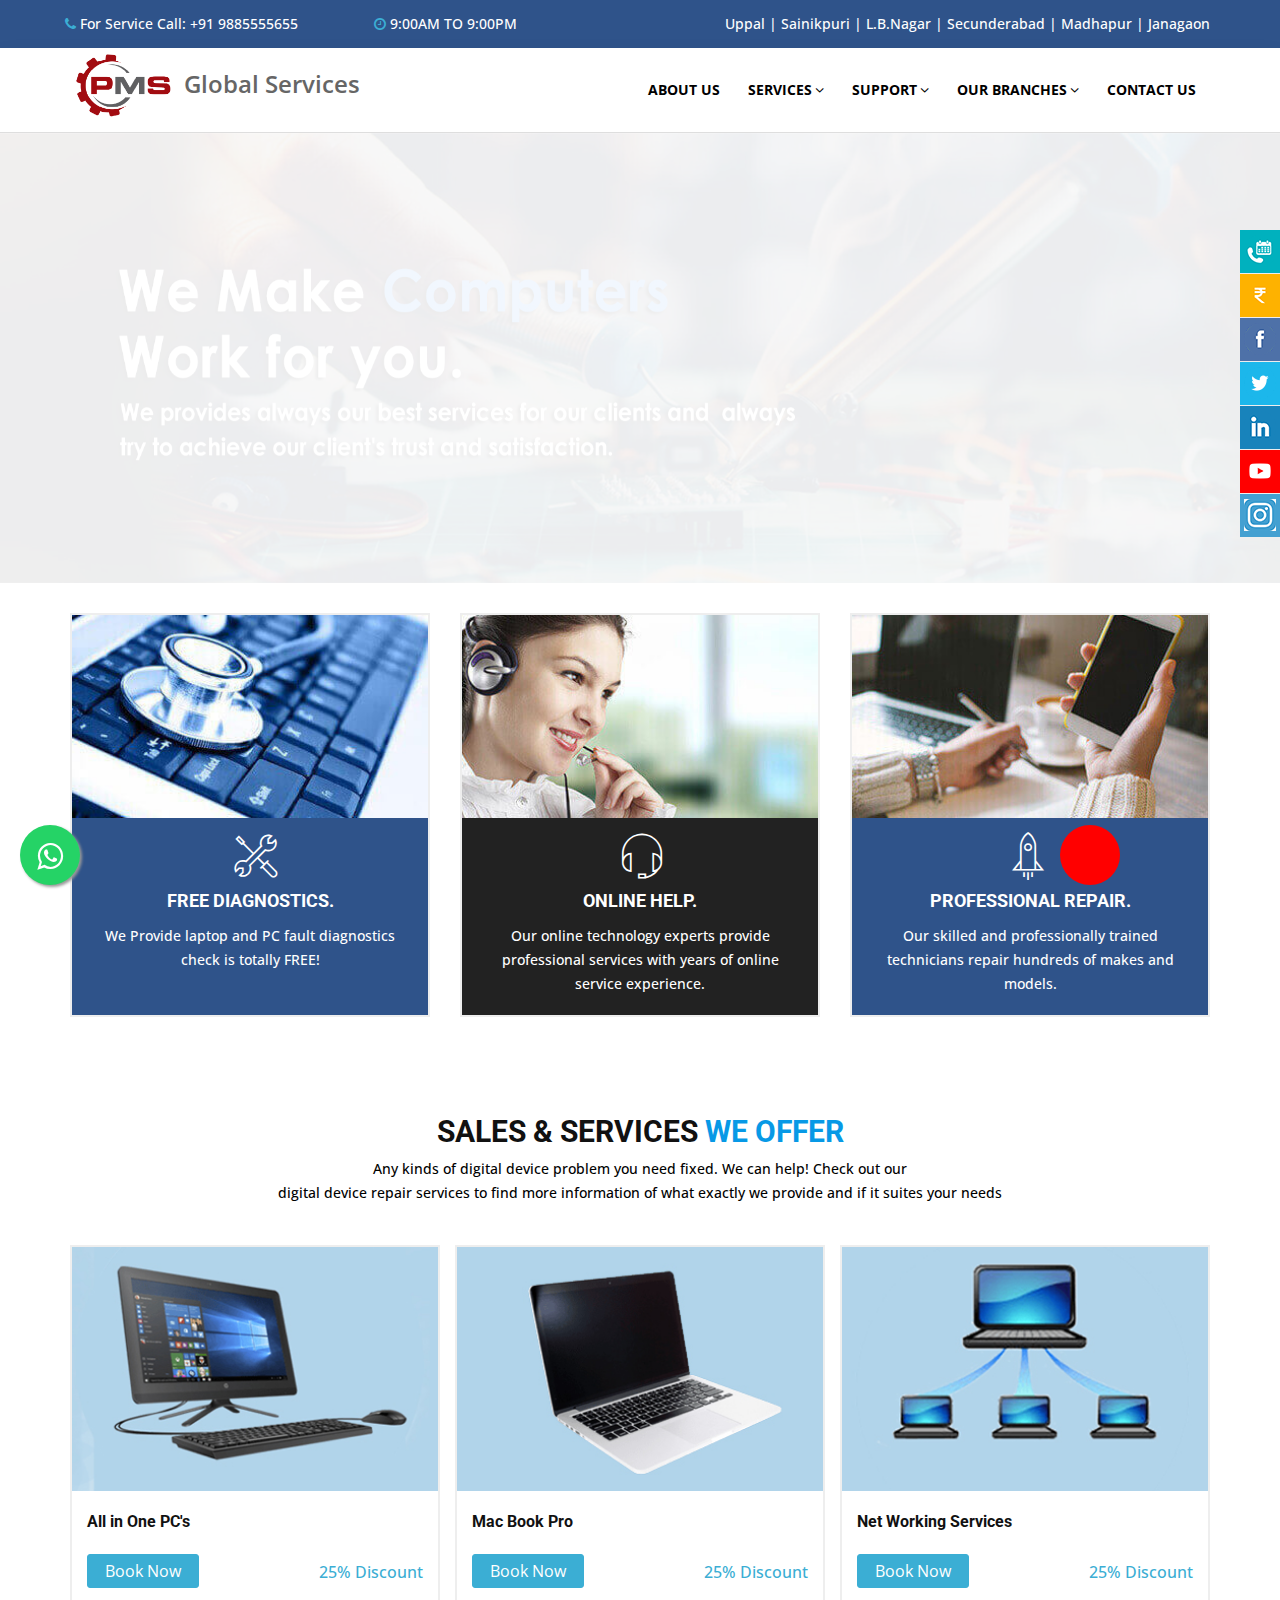
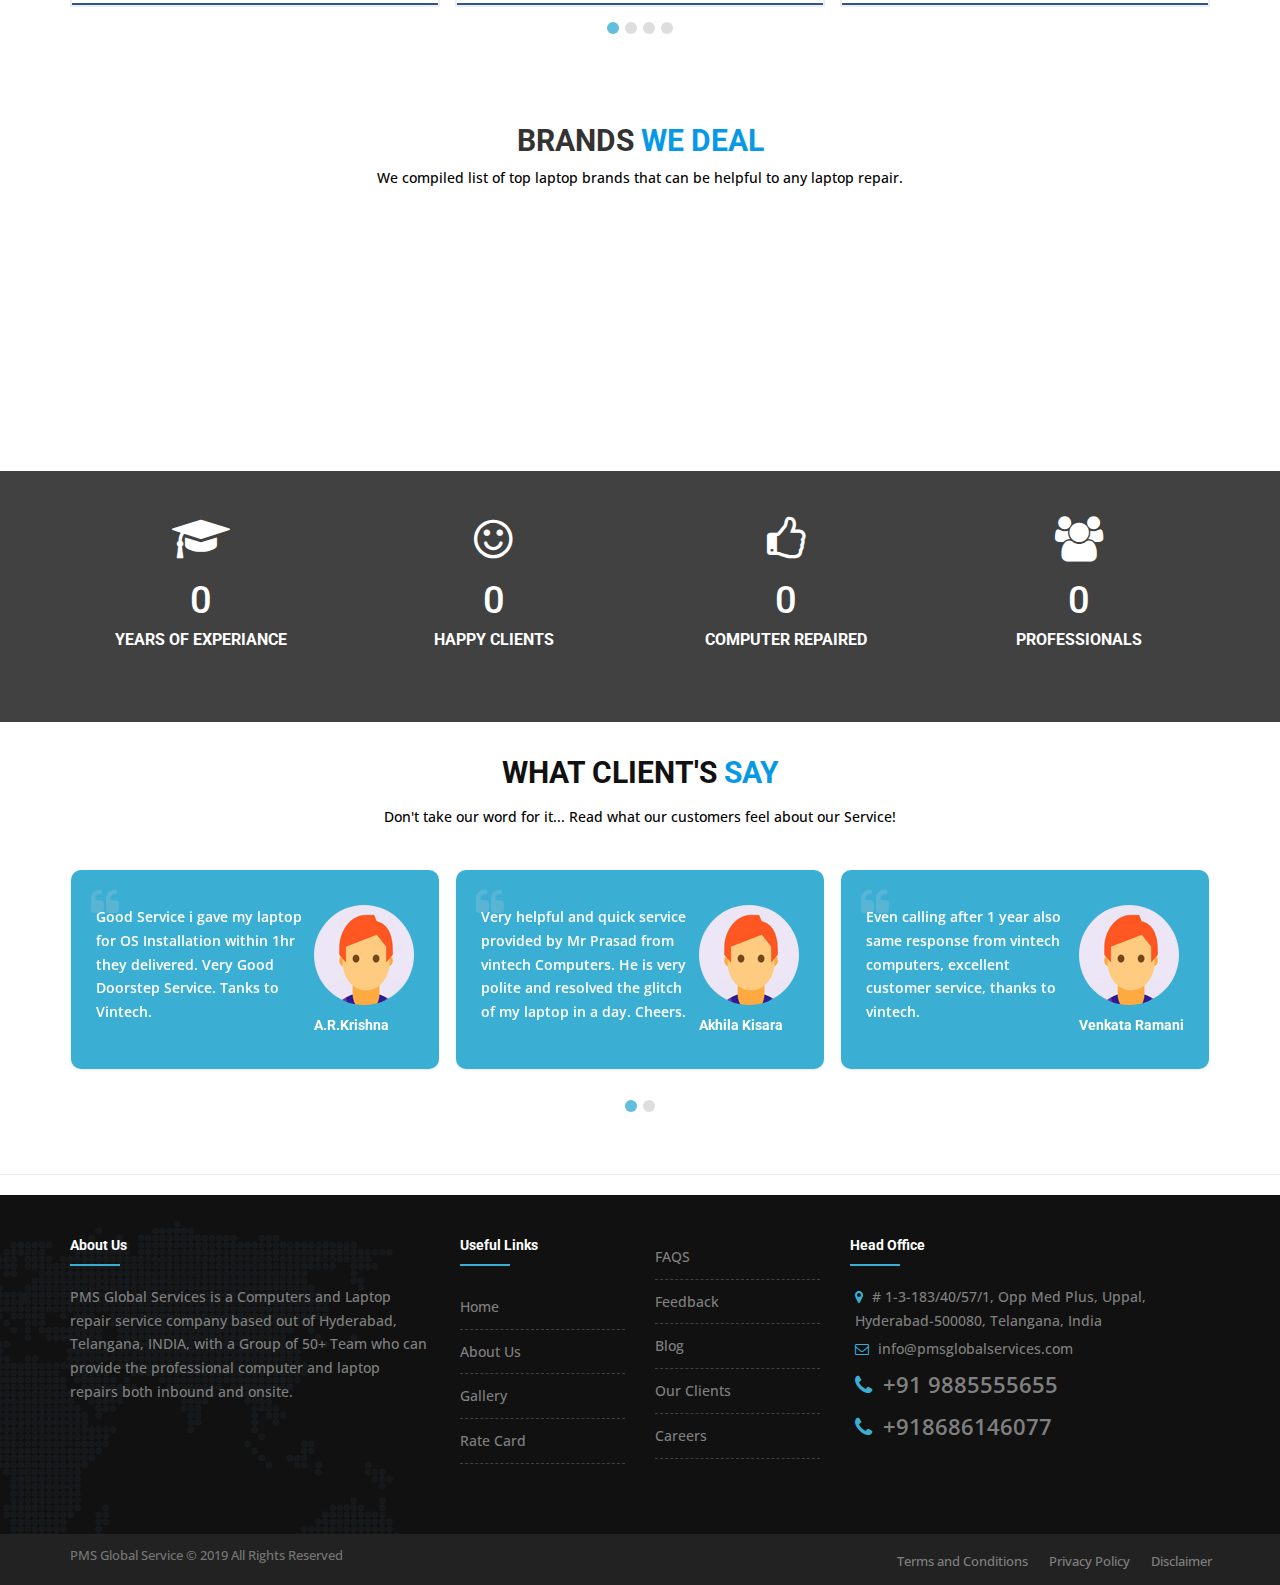
==== index.html @ 461ef829 "first commit" ====
<!DOCTYPE html>
<html lang="en">
<head>
<!-- Meta Tags -->
<meta name="viewport" content="width=device-width,initial-scale=1.0"/>
<meta http-equiv="content-type" content="text/html; charset=UTF-8"/>
<title>PMS Global Services</title>
<meta http-equiv="cleartype" content="on">
<meta name="author" content="Gangadhar K">
<meta name="rating" content="General">
<meta name="robots" content="index,follow,noarchive">
<meta name="revisit-after" content="daily">
<meta name="language" content="english">
<meta name="geo.placename" content="Hyderabad, Telangana, India"/> 
<meta name="geo.region" content="IN-Telangana" />
<meta name="robots" content="index,follow">
<meta property="og:locale" content="en_US" />
<meta property="og:type" content="website" />
<meta property="og:title" content="PMS Global Services" />

<!-- external javascripts -->
<script src="js/jquery-2.2.4.min.js"></script>
<script src="js/jquery-ui.min.js"></script>
<script src="js/bootstrap.min.js"></script>
<!-- JS | jquery plugin collection for this theme -->
<script src="js/jquery-plugin-collection.js"></script>

<!-- Revolution Slider 5.x SCRIPTS -->
<script src="js/revolution-slider/js/jquery.themepunch.tools.min.js"></script>
<script src="js/revolution-slider/js/jquery.themepunch.revolution.min.js"></script>

<noscript><img height="1" width="1" style="display:none"
  src="https://www.facebook.com/tr?id=340664150128972&amp;ev=PageView&amp;noscript=1"
/></noscript>
<script>$(function(){$("#slider-0").slider({time:20});$("#slider-1").slider({direction:"right",auto:true,pause:false})});</script>
<!-- End of HubSpot Embed Code -->
<link rel="shortcut icon" type="image/x-icon" href="images/gk.png">
<!-- Stylesheet -->
<link href="css/bootstrap.min.css" rel="stylesheet" type="text/css">
<link href="css/jquery-ui.min.css" rel="stylesheet" type="text/css">
<link href="css/animate.css" rel="stylesheet" type="text/css">
<link href="css/css-plugin-collections.css" rel="stylesheet"/>
<link href="css/menuzord-megamenu.css" rel="stylesheet"/>
<link id="menuzord-menu-skins" href="css/menuzord-skins/menuzord-boxed.css" rel="stylesheet"/>
<link href="css/style-main.css" rel="stylesheet" type="text/css">
<link href="css/custom-bootstrap-margin-padding.css" rel="stylesheet" type="text/css">
<link href="css/responsive.css" rel="stylesheet" type="text/css">
<link  href="js/revolution-slider/css/settings.css" rel="stylesheet" type="text/css"/>
<link  href="js/revolution-slider/css/layers.css" rel="stylesheet" type="text/css"/>
<link  href="js/revolution-slider/css/navigation.css" rel="stylesheet" type="text/css"/>
<link href="css/colors/theme-skin-color-set2.css" rel="stylesheet" type="text/css">


</head>
<body class="has-side-panel side-panel-right fullwidth-page">
<div id="wrapper" class="clearfix">
  

  <!-- Header -->
  <header id="header" class="header ">
    <div class="header-top bg-theme-colored2 sm-text-center header-01">
      <div class="container">
        <div class="row">
		<div class="col-md-3 ">
            <div class="widget ">
              <ul class="list-inline flip sm-pull-none sm-text-center text-white">
                <li ><a class="text-white" href="tel:+91 9885555655"><i class="fa fa-phone text-theme-colored"></i> For Service Call: +91 9885555655</a></li>
       
              </ul>
            </div>
          </div>
          <div class="col-md-2 ">
            <div class="widget ">
              <ul class="list-inline flip sm-pull-none sm-text-center text-white">
                
              <li>&nbsp;&nbsp;&nbsp;&nbsp;<i class="fa fa-clock-o text-theme-colored"></i> 9:00AM TO 9:00PM</li>
              </ul>
            </div>
          </div>
		  
          <div class="col-md-7">
            
            
            <div class="widget pull-right flip sm-pull-none">
              <ul class="list-inline text-right flip sm-text-center">
                <li><a class="text-white" href="ashoknagar-branch.html">Uppal</a></li>
                <li class="text-white">|</li>
				<li><a class="text-white" href="chandanagar-branch.html">Sainikpuri</a></li>
				<li class="text-white">|</li>
                <li><a class="text-white" href="manikonda-branch.html">L.B.Nagar</a></li>
				<li class="text-white">|</li>
				<li><a class="text-white" href="madhapur-branch.html">Secunderabad</a></li>
                <li class="text-white">|</li>
				<li><a class="text-white" href="tirumalagiri-branch.html">Madhapur</a></li>
               <li class="text-white">|</li>
               <li><a class="text-white" href="jeedimetla-branch.html">Janagaon</a></li>
              </ul>
            </div>
          </div>
        </div>
      </div>
    </div>
	<div class="header-top bg-theme-colored2 sm-text-center header-1" style="display:none;">
      <div class="container">
        <div class="row">
		<div class="col-md-5">
            <div class="widget">
              <ul class="list-inline flip sm-pull-none sm-text-center text-white" style="font-size: 18px; font-weight:600;">
                <li ><a class="text-white" href="tel:+91 9885555655"><i class="fa fa-phone text-theme-colored"></i> For Service Call: +91 9885555655</a></li>
       
              </ul>
            </div>
          </div>
          
		  
         
        </div>
      </div>
    </div>
    <div class="header-nav ">
      <div class="header-nav-wrapper navbar-scrolltofixed bg-white ">
        <div class="container">
           <nav id="menuzord-right" class="menuzord blue no-bg"><a class="menuzord-brand pull-left flip" href="index.html"><img src="images/gk.png" alt=""><span style="    vertical-align: text-bottom;">&nbsp; Global Services</span></a>
            <ul class="menuzord-menu">
             <li><a href="about-us.html">About Us</a></li>
              <li><a href="javascript:void(0);">Services</a>
                <div class="megamenu">
                  <div class="megamenu-row">
                    
                    <div class="col4">
                      <ul class="list-unstyled list-dashed">
                        <li><a href="#"><img src="images/icon-1.png"/> Computer Sales & Services</a></li>
                        <li><a href="#"><img src="images/icon-4.png"/> AMC Managed Services</a></li>
                         <li><a href="#"><img src="images/icon-7.png"/> Os installation & virus cleaning</a></li>
                      </ul>
                    </div>
                    <div class="col4">
                      <ul class="list-unstyled list-dashed">
                        <li><a href="#"><img src="images/icon-2.png"/> Laptop Sales & Services</a></li>
                        <li><a href="#"><img src="images/icon-5.png"/> Data Recovery</a></li>
                       
                      </ul>
                    </div>
                    <div class="col4">
                      <ul class="list-unstyled list-dashed">
                        <li><a href="#"><img src="images/icon-3.png"/> Home & Office Networking</a></li>
                        <li><a href="#"><img src="images/icon-6.png"/> Apple mac Repair & services</a></li>
                      </ul>
                    </div>
					<div class="col4">
                     <!--  <ul class="list-unstyled list-dashed">
                        <li><a href="#"><img src="images/van.png"/> Service on Wheels</a></li>
                      </ul> -->
                    </div>
                  </div>
                </div>
              </li>
              
              <li><a href="javascript:void(0);">Support</a>
			  <div class="megamenu">
                  <div class="megamenu-row">
                    
                    <div class="col4">
                      <ul class="list-unstyled list-dashed">
                        <li><a href="#"><img src="images/icon-8.png"/> Remote desktop support</a></li>
                        <li><a href="#"><img src="images/icon-9.png"/> Prepaid customer support</a></li>
                       
                      </ul>
                    </div>
                    <div class="col4">
                      <ul class="list-unstyled list-dashed">
                        <li><a href="#"><img src="images/icon-10.png"/> Laptop safe user guide</a></li>
                        <li><a href="computer-safe-user-guide.html"><img src="images/icon-11.png"/> Computer safe user guide</a></li>
                       
                      </ul>
                    </div>
                    <div class="col4">
                      <ul class="list-unstyled list-dashed">
                        <li><a href="#"><img src="images/icon-13.png"/> Guidlines to buy a best computer</a></li>
                        <li><a href="#"><img src="images/icon-12.png"/> Software Installation Support</a></li>
                      </ul>
                    </div>
                  </div>
                </div>
                
              </li>



			  
			  <li><a href="javascript:void(0);">Our Branches</a>
			  <div class="megamenu">
                  <div class="megamenu-row">
                    
                    <div class="col4">
                      <ul class="list-unstyled list-dashed">
                       <li><a href="#" title="ashoknagar"><i class="fa fa-map-marker"></i> Uppal branch</a></li>
                       <li><a href="#" title="manikonda"><i class="fa fa-map-marker"></i> Sainikpuri Branch</a></li>
                      </ul>
                    </div>
                    <div class="col4">
                      <ul class="list-unstyled list-dashed">
                       <li><a href="#" title="chandanagar"><i class="fa fa-map-marker"></i> L.B.Nagar branch</a></li>
                       <li><a href="#" title="jeedimetla"><i class="fa fa-map-marker"></i> Secunderabad Branch</a></li>
                       
                      </ul>
                    </div>
                    <div class="col4">
                      <ul class="list-unstyled list-dashed">
                       <li><a href="#" title="tirumalagiri"><i class="fa fa-map-marker"></i> Madhapur Branch</a></li>
<li><a href="#" title="madhapur"><i class="fa fa-map-marker"></i> Janagaon Branch</a></li>
                      </ul>
                    </div>
                  </div>
                </div>
                
              </li>
             
              <li><a href="contact-us.html">Contact Us</a></li>
 
            </ul>
          </nav>
        </div>
      </div>
    </div>
  </header>
 
  <!-- Start main-content -->
  <div class="main-content">
    <!-- Section: home -->
    <section id="home" class="divider">
      <div class="container-fluid p-0">

        <!-- START REVOLUTION SLIDER 5.0.7 -->
        <div id="rev_slider_home_wrapper" class="rev_slider_wrapper fullwidthbanner-container" data-alias="news-gallery34" style="margin:0px auto;background-color:#ffffff;padding:0px;margin-top:0px;margin-bottom:0px;">
          <!-- START REVOLUTION SLIDER 5.0.7 fullwidth mode -->
          <div id="rev_slider_home" class="rev_slider fullwidthabanner" style="display:none;" data-version="5.0.7">
            <ul>
			<!-- SLIDE 1 -->
              <li data-index="rs-1" data-transition="slidingoverlayhorizontal" data-slotamount="default" data-easein="default" data-easeout="default" data-masterspeed="default"  data-rotate="0"  data-fstransition="fade" data-fsmasterspeed="1500" data-fsslotamount="7" data-saveperformance="off" data-title="Make an Impact">
                <!-- MAIN IMAGE -->
                <img src="images/bg/bg1-5.jpg" alt="" data-bgposition="center center"  data-bgrepeat="no-repeat" data-bgparallax="10" class="rev-slidebg " data-retina>
                <!-- LAYERS -->
                
                
                
              </li>
              <!-- SLIDE 1 -->
              <li data-index="rs-1" data-transition="slidingoverlayhorizontal" data-slotamount="default" data-easein="default" data-easeout="default" data-masterspeed="default"  data-rotate="0"  data-fstransition="fade" data-fsmasterspeed="1500" data-fsslotamount="7" data-saveperformance="off" data-title="Make an Impact">
                <!-- MAIN IMAGE -->
                <img src="images/bg/bg1.jpg" alt="" data-bgposition="center center"  data-bgrepeat="no-repeat" data-bgparallax="10" class="rev-slidebg " data-retina>
                <!-- LAYERS -->
                
                
                
              </li>

              <!-- SLIDE 2 -->
              <li data-index="rs-2" data-transition="slidingoverlayhorizontal" data-slotamount="default" data-easein="default" data-easeout="default" data-masterspeed="default"  data-rotate="0"  data-fstransition="fade" data-fsmasterspeed="1500" data-fsslotamount="7" data-saveperformance="off" data-title="">
                <!-- MAIN IMAGE -->
                <img src="images/bg/bg1-1.jpg" alt="" data-bgposition="center center" data-bgfit="cover" data-bgrepeat="no-repeat" data-bgparallax="10" class="rev-slidebg img-fullwidth" data-retina>
                <!-- LAYERS -->
                
                
              </li>
<li data-index="rs-2" data-transition="slidingoverlayhorizontal" data-slotamount="default" data-easein="default" data-easeout="default" data-masterspeed="default"  data-rotate="0"  data-fstransition="fade" data-fsmasterspeed="1500" data-fsslotamount="7" data-saveperformance="off" data-title="">
                <!-- MAIN IMAGE -->
                <img src="images/bg/bg1-2.jpg" alt="" data-bgposition="center center" data-bgfit="cover" data-bgrepeat="no-repeat" data-bgparallax="10" class="rev-slidebg img-fullwidth" data-retina>
                <!-- LAYERS -->

              </li>
       <li data-index="rs-2" data-transition="slidingoverlayhorizontal" data-slotamount="default" data-easein="default" data-easeout="default" data-masterspeed="default"  data-rotate="0"  data-fstransition="fade" data-fsmasterspeed="1500" data-fsslotamount="7" data-saveperformance="off" data-title="">
                <!-- MAIN IMAGE -->
                <img src="images/bg/bg1-3.jpg" alt="" data-bgposition="center center" data-bgfit="cover" data-bgrepeat="no-repeat" data-bgparallax="10" class="rev-slidebg img-fullwidth" data-no-retina>
                <!-- LAYERS -->

              </li>
<li data-index="rs-2" data-transition="slidingoverlayhorizontal" data-slotamount="default" data-easein="default" data-easeout="default" data-masterspeed="default"  data-rotate="0"  data-fstransition="fade" data-fsmasterspeed="1500" data-fsslotamount="7" data-saveperformance="off" data-title="">
                <!-- MAIN IMAGE -->
                <img src="images/bg/bg1-4.jpg" alt="" data-bgposition="center center" data-bgfit="cover" data-bgrepeat="no-repeat" data-bgparallax="10" class="rev-slidebg img-fullwidth" data-retina>
                <!-- LAYERS -->

              </li>
<!-- SLIDE 1 -->
              <li data-index="rs-1" data-transition="slidingoverlayhorizontal" data-slotamount="default" data-easein="default" data-easeout="default" data-masterspeed="default"  data-rotate="0"  data-fstransition="fade" data-fsmasterspeed="1500" data-fsslotamount="7" data-saveperformance="off" data-title="Make an Impact">
                <!-- MAIN IMAGE -->
               <!--  <img src="images/bg/bg1-6.jpg" alt="" data-bgposition="center center"  data-bgrepeat="no-repeat" data-bgparallax="10" class="rev-slidebg " data-retina> -->
                <!-- LAYERS -->
                
                
                
              </li> 			  
            </ul>
            <div class="tp-bannertimer tp-bottom" style="height: 5px; background-color: rgba(166, 216, 236, 1.00);"></div>
          </div>
        </div>

        <!-- END REVOLUTION SLIDER -->
        <script type="text/javascript">
          var tpj=jQuery;         
          var revapi34;
          tpj(document).ready(function() {
            if(tpj("#rev_slider_home").revolution == undefined){
              revslider_showDoubleJqueryError("#rev_slider_home");
            }else{
              revapi34 = tpj("#rev_slider_home").show().revolution({
                sliderType:"standard",
                jsFileLocation:"js/revolution-slider/js/",
                sliderLayout:"fullwidth",
                dottedOverlay:"none",
                delay:2500,
                navigation: {
                  keyboardNavigation:"on",
                  keyboard_direction: "horizontal",
                  mouseScrollNavigation:"off",
                  onHoverStop:"on",
                  touch:{
                    touchenabled:"on",
                    swipe_threshold: 75,
                    swipe_min_touches: 1,
                    swipe_direction: "horizontal",
                    drag_block_vertical: false
                  }
                  ,
                  arrows: {
                    style:"zeus",
                    enable:true,
                    hide_onmobile:true,
                    hide_under:600,
                    hide_onleave:true,
                    hide_delay:200,
                    hide_delay_mobile:1200,
                    tmp:'',
                    left: {
                      h_align:"left",
                      v_align:"center",
                      h_offset:30,
                      v_offset:0
                    },
                    right: {
                      h_align:"right",
                      v_align:"center",
                      h_offset:30,
                      v_offset:0
                    }
                  },
                  bullets: {
                    enable:false,
                    hide_onmobile:false,
                    hide_under:600,
                    style:"metis",
                    hide_onleave:false,
                    hide_delay:200,
                    hide_delay_mobile:1200,
                    direction:"horizontal",
                    h_align:"center",
                    v_align:"bottom",
                    h_offset:0,
                    v_offset:30,
                    space:5,
                    tmp:''
                  }
                },
                viewPort: {
                  enable:true,
                  outof:"pause",
                  visible_area:"80%"
                },
                responsiveLevels:[1140,1024,778,480],
                gridwidth:[1140,1024,778,480],
                gridheight:[450,350,220,150],
                lazyType:"none",
                parallax: {
                  type:"scroll",
                  origo:"enterpoint",
                  speed:400,
                  levels:[5,10,15,20,25,30,35,40,45,50],
                },
                shadow:0,
                spinner:"off",
                stopLoop:"off",
                stopAfterLoops:-1,
                stopAtSlide:-1,
                shuffle:"off",
                autoHeight:"off",
                hideThumbsOnMobile:"off",
                hideSliderAtLimit:0,
                hideCaptionAtLimit:0,
                hideAllCaptionAtLilmit:0,
                debugMode:false,
                fallbacks: {
                  simplifyAll:"off",
                  nextSlideOnWindowFocus:"off",
                  disableFocusListener:false,
                }
              });
            }
          }); /*ready*/
        </script>
      <!-- END REVOLUTION SLIDER -->
      </div>
    </section>


    <!-- Section: Sevices -->
    <section>
      <div class="container pb-30 pb-sm-0">
        <div class="section-content text-center">
          <div class="row" data-margin-top="0px">
            <div class="col-sm-6 col-md-4 maxwidth500 mb-sm-0 mt-xs-0 mt-sm-130 wow fadeInUp" data-wow-duration="1s" data-wow-delay="0.1s">
              <div class="project mb-30 border-2px bg-theme-colored2">
                <div class="">
                  <img class="img-fullwidth" alt="" src="images/project/t1.jpg">
                </div>
                <div class="project-details p-0">
                  <div class="pt-60 pb-0">
                    <h3 class="font-weight-700 text-uppercase text-center mt-10"><a href="#" class="text-white">Free Diagnostics.</a></h3>
                  </div>
                  <p class="p-30 pt-0 pb-10 text-center text-white">We Provide laptop and PC fault diagnostics check is totally FREE!</p>
				  <br>
                  <span class="project-number"><i class="pe-7s-tools"></i></span>
                 
                </div>
              </div>
            </div>
            <div class="col-sm-6 col-md-4 maxwidth500 mb-sm-40 mt-sm-130 mt-xs-0 wow fadeInUp" data-wow-duration="1s" data-wow-delay="0.1s">
              <div class="project mb-30 border-2px bg-black-222">
                <div class="">
                  <img class="img-fullwidth" alt="" src="images/project/t2.jpg">
                </div>
                <div class="project-details p-0">
                  <div class="pt-60 pb-0">
                    <h3 class="font-weight-700 text-uppercase text-center mt-10"><a href="#" class="text-white">OnLine Help.</a></h3>
                  </div>
                  <p class="p-30 pt-0 pb-10 text-center text-white">Our online technology experts provide professional services with years of online service experience.</p>
                  <span class="project-number"><i class="pe-7s-headphones"></i></span>
                 
                </div>
              </div>
            </div>
            <div class="col-sm-6 col-md-4 maxwidth500 mb-sm-0 mt-sm-10 wow fadeInUp" data-wow-duration="1s" data-wow-delay="0.1s">
              <div class="project mb-30 border-2px bg-theme-colored2">
                <div class="">
                  <img class="img-fullwidth" alt="" src="images/project/t3.jpg">
                </div>
                <div class="project-details p-0">
                  <div class="pt-60 pb-0">
                    <h3 class="font-weight-700 text-uppercase text-center mt-10"><a href="#" class="text-white">Professional Repair.</a></h3>
                  </div>
                  <p class="p-30 pt-0 pb-10 text-center text-white">Our skilled and professionally trained technicians repair hundreds of makes and models.</p>
                  <span class="project-number"><i class="pe-7s-rocket"></i></span>
                  
                </div>
              </div>
            </div>
          </div>
        </div>
      </div>
    </section>

    <!-- Section: about -->
    


    <!-- Section: Mission -->
   

    <!-- Section: services -->
    <section id="services">
      <div class="container pt-70 pb-40">
        <div class="section-title text-center">
          <div class="row">
            <div class="col-md-8 col-md-offset-2">
              <h2 class="mt-0 line-height-1 text-center text-uppercase mb-10">Sales & Services<span class="text-theme-colored2">  We Offer </span></h2>
              <p>Any kinds of digital device problem you need fixed. We can help! Check out our <br> digital device repair services to find more information of what exactly we provide and if it suites your needs</p>
            </div>
          </div>
        </div>
        <div class="row multi-row-clearfix">
          <div class="col-md-12">
            <div class="owl-carousel-3col owl-nav-top" data-dots="true">
              <div class="item">
                <div class="border-2px bg-white">
                  <div class="thumb">
                  <img class="img-fullwidth mb-sm-0" src="images/services/allonepcs.jpg" alt="">
                  </div>
                  <div class="clearfix border-bottom-theme-color2-2px p-15 pt-10">
                    <h4><a href="#">All in One PC's</a></h4>
                  
                    <div class="mt-10">
                      <a class="btn btn-dark font-16 btn-theme-colored btn-sm pull-left mt-10" href=".html" data-toggle="modal" data-target=".bs-example-modal-sm">Book Now</a>
                      <div class="pull-right mt-15 font-16  text-theme-colored"> 25% Discount</div>
                    </div>
                  </div>
                </div>
              </div>
              <div class="item">
                <div class="border-2px bg-white">
                  <div class="thumb">
                  <img class="img-fullwidth mb-sm-0" src="images/services/macbookpro.jpg" alt="">
                  </div>
                  <div class="clearfix border-bottom-theme-color2-2px p-15 pt-10">
                    <h4><a href="#">Mac Book Pro</a></h4>
                  
                    <div class="mt-10">
                      <a class="btn btn-dark font-16 btn-theme-colored btn-sm pull-left mt-10" href=".html" data-toggle="modal" data-target=".bs-example-modal-sm">Book Now</a>
                      <div class="pull-right mt-15 font-16  text-theme-colored"> 25% Discount</div>
                    </div>
                  </div>
                </div>
              </div>
              <div class="item">
                <div class="border-2px bg-white">
                  <div class="thumb">
                  <img class="img-fullwidth mb-sm-0" src="images/services/networkingservices.jpg" alt="">
                  </div>
                  <div class="clearfix border-bottom-theme-color2-2px p-15 pt-10">
                    <h4><a href="#">Net Working Services</a></h4>
                  
                    <div class="mt-10">
                      <a class="btn btn-dark font-16 btn-theme-colored btn-sm pull-left mt-10" href=".html" data-toggle="modal" data-target=".bs-example-modal-sm">Book Now</a>
                      <div class="pull-right mt-15 font-16  text-theme-colored"> 25% Discount</div>
                    </div>
                  </div>
                </div>
              </div>
              <div class="item">
                <div class="border-2px bg-white">
                  <div class="thumb">
                  <img class="img-fullwidth mb-sm-0" src="images/services/allonemac.jpg" alt="">
                  </div>
                  <div class="clearfix border-bottom-theme-color2-2px p-15 pt-10">
                    <h4><a href="#">All in One Mac</a></h4>
                  
                    <div class="mt-10">
                      <a class="btn btn-dark font-16 btn-theme-colored btn-sm pull-left mt-10" href=".html" data-toggle="modal" data-target=".bs-example-modal-sm">Book Now</a>
                      <div class="pull-right mt-15 font-16  text-theme-colored"> 25% Discount</div>
                    </div>
                  </div>
                </div>
              </div>
              <div class="item">
                <div class="border-2px bg-white">
                  <div class="thumb">
                  <img class="img-fullwidth mb-sm-0" src="images/services/computeraccessories.jpg" alt="">
                  </div>
                  <div class="clearfix border-bottom-theme-color2-2px p-15 pt-10">
                    <h4><a href="#">Computer Accessories</a></h4>
                  
                    <div class="mt-10">
                      <a class="btn btn-dark font-16 btn-theme-colored btn-sm pull-left mt-10" href=".html" data-toggle="modal" data-target=".bs-example-modal-sm">Book Now</a>
                      <div class="pull-right mt-15 font-16  text-theme-colored"> 25% Discount</div>
                    </div>
                  </div>
                </div>
              </div>
              <div class="item">
                <div class="border-2px bg-white">
                  <div class="thumb">
                  <img class="img-fullwidth mb-sm-0" src="images/services/desktops.jpg" alt="">
                  </div>
                  <div class="clearfix border-bottom-theme-color2-2px p-15 pt-10">
                    <h4><a href="#">Desktops</a></h4>
                  
                    <div class="mt-10">
                      <a class="btn btn-dark font-16 btn-theme-colored btn-sm pull-left mt-10" href=".html" data-toggle="modal" data-target=".bs-example-modal-sm">Book Now</a>
                      <div class="pull-right mt-15 font-16  text-theme-colored"> 25% Discount</div>
                    </div>
                  </div>
                </div>
              </div>
              <div class="item">
                <div class="border-2px bg-white">
                  <div class="thumb">
                  <img class="img-fullwidth mb-sm-0" src="images/services/laptopspare.jpg" alt="">
                  </div>
                  <div class="clearfix border-bottom-theme-color2-2px p-15 pt-10">
                    <h4><a href="#">Laptop Spares</a></h4>
                  
                    <div class="mt-10">
                      <a class="btn btn-dark font-16 btn-theme-colored btn-sm pull-left mt-10" href=".html" data-toggle="modal" data-target=".bs-example-modal-sm">Book Now</a>
                      <div class="pull-right mt-15 font-16  text-theme-colored"> 25% Discount</div>
                    </div>
                  </div>
                </div>
              </div>
			  <div class="item">
                <div class="border-2px bg-white">
                  <div class="thumb">
                  <img class="img-fullwidth mb-sm-0" src="images/services/laptops.jpg" alt="">
                  </div>
                  <div class="clearfix border-bottom-theme-color2-2px p-15 pt-10">
                    <h4><a href="#">Laptops</a></h4>
                  
                    <div class="mt-10">
                      <a class="btn btn-dark font-16 btn-theme-colored btn-sm pull-left mt-10" href=".html" data-toggle="modal" data-target=".bs-example-modal-sm">Book Now</a>
                      <div class="pull-right mt-15 font-16  text-theme-colored"> 25% Discount</div>
                    </div>
                  </div>
                </div>
              </div>
			   <div class="item">
                <div class="border-2px bg-white">
                  <div class="thumb">
                  <img class="img-fullwidth mb-sm-0" src="images/services/printers.jpg" alt="">
                  </div>
                  <div class="clearfix border-bottom-theme-color2-2px p-15 pt-10">
                    <h4><a href="#">Printers</a></h4>
                  
                    <div class="mt-10">
                      <a class="btn btn-dark font-16 btn-theme-colored btn-sm pull-left mt-10" href=".html" data-toggle="modal" data-target=".bs-example-modal-sm">Book Now</a>
                      <div class="pull-right mt-15 font-16  text-theme-colored"> 25% Discount</div>
                    </div>
                  </div>
                </div>
              </div>
			   <div class="item">
                <div class="border-2px bg-white">
                  <div class="thumb">
                  <img class="img-fullwidth mb-sm-0" src="images/services/servers.jpg" alt="">
                  </div>
                  <div class="clearfix border-bottom-theme-color2-2px p-15 pt-10">
                    <h4><a href="#">Servers</a></h4>
                  
                    <div class="mt-10">
                      <a class="btn btn-dark font-16 btn-theme-colored btn-sm pull-left mt-10" href=".html" data-toggle="modal" data-target=".bs-example-modal-sm">Book Now</a>
                      <div class="pull-right mt-15 font-16  text-theme-colored"> 25% Discount</div>
                    </div>
                  </div>
                </div>
              </div>
            </div>
          </div>
        </div>
      </div>
    </section>


    

    <!-- Section: Experts -->
    <section>
      <div class="container pb-70 pt-70">
        <div class="section-title text-center">
          <div class="row">
            <div class="col-md-8 col-md-offset-2">
              <h2 class="mt-0 line-height-1 text-center text-uppercase mb-10 text-black-333">Brands  <span class="text-theme-colored2"> We Deal</span></h2>
              <p>We compiled list of top laptop brands that can be helpful to any laptop repair.</p>
            </div>
          </div>
        </div>
        <div class="section-content">
          <div class="row">
            <div class="col-xs-12 col-sm-12 col-md-12 wow fadeInRight" data-wow-duration="1s" data-wow-delay="0.3s">
              <div class="team-members1 mb-sm-0">
                <div class="team-thumb">
                  <img  src="images/brand.jpg" alt="">
                  
                </div>
              </div>
              
            </div>
           
            
          </div>
        </div>
      </div>
    </section>


    <!-- Divider: Funfact -->
    <section class="divider parallax layer-overlay overlay-dark-8" data-bg-img="images/bg/bg6.jpg" data-parallax-ratio="0.7">
      <div class="container pt-70 pb-60 pb-sm-10">
        <div class="row">
		<div class="col-xs-12 col-sm-6 col-md-3 mb-md-50">
            <div class="funfact text-center">
              <i class="fa fa-graduation-cap mt-5 text-white mb-20"></i>
              <h2 data-animation-duration="2000" data-value="12" class="animate-number text-white mt-0 font-38 font-weight-500">0</h2>
              <h4 class="text-white text-uppercase">Years of Experiance</h4>
            </div>
			</div>
		<div class="col-xs-12 col-sm-6 col-md-3 mb-md-50">
            <div class="funfact text-center">
              <i class="fa  fa-smile-o mt-5 text-white mb-20"></i>
              <h2 data-animation-duration="2000" data-value="500" class="animate-number text-white mt-0 font-38 font-weight-500">0</h2>
              <h4 class="text-white text-uppercase">Happy Clients</h4>
            </div>
          </div>
		<div class="col-xs-12 col-sm-6 col-md-3 mb-md-50">
            <div class="funfact text-center">
              <i class="fa fa-thumbs-o-up mt-5 text-white mb-20"></i>
              <h2 data-animation-duration="2000" data-value="5000" class="animate-number text-white mt-0 font-38 font-weight-500">0</h2>
              <h4 class="text-white text-uppercase">Computer Repaired</h4>
            </div>
          </div>
		<div class="col-xs-12 col-sm-6 col-md-3 mb-md-50">
            <div class="funfact text-center">
              <i class="fa fa-users mt-5 text-white mb-20"></i>
              <h2 data-animation-duration="2000" data-value="10" class="animate-number text-white mt-0 font-38 font-weight-500">0</h2>
              <h4 class="text-white text-uppercase">Professionals</h4>
            </div>
          </div>
        </div>
      </div>
    </section>

    <!--start testimonial Section-->
    <section>
      <div class="container">
        <div class="section-title text-center">
          <div class="row">
            <div class="col-md-8 col-md-offset-2">
              <h2 class="text-uppercase line-bottom-center mt-0">What Client's <span class="text-theme-colored2">Say</span></h2>
              <p>Don't take our word for it... Read what our customers feel about our Service!</p>
            </div>
          </div>
        </div>
        <div class="section-content">
          <div class="row">
            <div class="col-md-12">
              <div class="owl-carousel-3col" data-dots="true">
                <div class="item">
                  <div class="testimonial style1">
                    <div class="comment bg-theme-colored">
                      <div class="thumb pull-right flip pl-10"> <img class="img-circle" alt="" src="images/testimonials/1.jpg">
                        <h5 class="title text-white">A.R.Krishna</h5> 
                      </div>
                      <p class="text-white">Good Service i gave my laptop for OS Installation within 1hr they delivered. Very Good Doorstep Service. Tanks to Vintech.</p>
                    </div>
                  </div>
                </div>
                <div class="item">
                  <div class="testimonial style1">
                    <div class="comment bg-theme-colored">
                      <div class="thumb pull-right flip pl-10"> <img class="img-circle" alt="" src="images/testimonials/2.jpg">
                        <h5 class="title text-white">Akhila Kisara</h5> 
                      </div>
                      <p class="text-white">Very helpful and quick service provided by Mr Prasad from vintech Computers. He is very polite and resolved the glitch of my laptop in a day. Cheers.</p>
                    </div>
                  </div>
                </div>
                <div class="item">
                  <div class="testimonial style1">
                    <div class="comment bg-theme-colored">
                      <div class="thumb pull-right flip pl-10"> <img class="img-circle" alt="" src="images/testimonials/3.jpg">
                        <h5 class="title text-white">Venkata Ramani</h5> 
                      </div>
                      <p class="text-white">Even calling after 1 year also same  response from vintech computers, excellent customer service, thanks to vintech.</p>
                    </div>
                  </div>
                </div>
                <div class="item">
                  <div class="testimonial style1">
                    <div class="comment bg-theme-colored">
                      <div class="thumb pull-right flip pl-10"> <img class="img-circle" alt="" src="images/testimonials/3.jpg">
                        <h5 class="title text-white">Siri.G</h5> 
                      </div>
                      <p class="text-white">Awesome  Technician. Job well done on. Overall the service is excellent. I strongly recommend Vintech to fix the laptop issues.</p>
                    </div>
                  </div>
                </div>
				<div class="item">
                  <div class="testimonial style1">
                    <div class="comment bg-theme-colored">
                      <div class="thumb pull-right flip pl-10"> <img class="img-circle" alt="" src="images/testimonials/3.jpg">
                        <h5 class="title text-white">Khader Ali</h5> 
                      </div>
                      <p class="text-white">The service is excellent & the engineer was very helpful and he gave all the necessary update and clearly explained all the process in a friendly.</p>
                    </div>
                  </div>
                </div>
				<div class="item">
                  <div class="testimonial style1">
                    <div class="comment bg-theme-colored">
                      <div class="thumb pull-right flip pl-10"> <img class="img-circle" alt="" src="images/testimonials/3.jpg">
                        <h5 class="title text-white">Kalyan Chithari</h5> 
                      </div>
                      <p class="text-white">Vintech Excellent Service. They are actually genuine. They have returned my laptop without charging anything for service.</p>
                    </div>
                  </div>
                </div>
              </div>
            </div>
          </div>
        </div> 
      </div>
    </section>
   <!-- Divider: Clients -->
   <hr>
	
 

  </div>
  <!-- end main-content -->
  
  <!-- Footer -->
  <footer id="footer" class="footer bg-black-111" data-bg-img="images/footer-bg.png">
    <div class="container pt-70 pb-40">
      <div class="row border-bottom-black">
        <div class="col-sm-6 col-md-4">
          <div class="widget dark">
            <h5 class="widget-title line-bottom">About Us</h5>
            <p>PMS Global Services is a Computers and Laptop repair service company based out of Hyderabad, Telangana, INDIA, with a Group of 50+ Team who can provide the professional computer and laptop repairs both inbound and onsite.</p>
          </div>
          
        </div>
        
        <div class="col-sm-6 col-md-2">
          <div class="widget dark">
            <h5 class="widget-title line-bottom">Useful Links</h5>
            <ul class="list-border">
              <li><a href="index.html">Home</a></li>
              <li><a href="about-us.html">About Us</a></li>
             <li><a href="#">Gallery</a></li>
			  <li><a href="#">Rate Card</a></li>
            </ul>
          </div>
          
          
        </div>
        <div class="col-sm-6 col-md-2">
          <div class="widget dark">
            <div class="categories">
              <ul class="list-border">
                <li><a href="faqs.html">FAQS</a></li>
<li><a href="#">Feedback</a></li>
<li><a href="#" target="_blank">Blog</a></li>
<li><a href="#">Our Clients</a></li>

<li><a href="#">Careers</a></li>

              </ul>
            </div>
          </div>
          
        </div>
		<div class="col-sm-6 col-md-4">
          <div class="widget dark">
            <h5 class="widget-title line-bottom">Head Office</h5>
            <ul class="list-inline mt-5">
              <li class="m-0 pl-10 pr-10"> <i class="fa fa-map-marker text-theme-colored mr-5"></i> <a class="text-gray" href="#"># 1-3-183/40/57/1, Opp Med Plus, Uppal, Hyderabad-500080, Telangana, India</a> </li>
              
              <li class="m-0 pl-10 pr-10"> <i class="fa fa-envelope-o text-theme-colored mr-5"></i> <a class="text-gray" href="emailto:info@vintechcomputers.com">info@pmsglobalservices.com</a> </li>
              <li class="m-0 pl-10 pr-10" style="font-size:22px; font-weight:600;     color: #fff !important;"> <i class="fa fa-phone text-theme-colored mr-5"></i> <a class="text-gray" href="tel:+919885555655">+91 9885555655</a> </li>
			  <li class="m-0 pl-10 pr-10" style="font-size:22px; font-weight:600;     color: #fff !important;"> <i class="fa fa-phone text-theme-colored mr-5"></i> <a class="text-gray" href="tel:+918686146077">+918686146077</a> </li>
            </ul>
          </div>
          
          
        </div>
      </div>
    </div>
    <div class="footer-bottom bg-black-222">
      <div class="container pt-10 pb-0">
        <div class="row">
          <div class="col-md-6 sm-text-center">
            <p class="font-13 text-black-777 m-0">PMS Global Service © 2019 All Rights Reserved</p>
          </div>
          <div class="col-md-6 text-right flip ">
            <div class="widget no-border m-0">
              <ul class="styled-icons icon-sm">
                <li><a href="#">Terms and Conditions</a></li>
                <li><a href="#">Privacy Policy</a></li>
                <li><a href="#">Disclaimer</a></li>
               
              </ul>
            </div>
          </div>
        </div>
      </div>
    </div>
  </footer>

<div class="sticky-container">
    <ul class="sticky">
	<li style="background-color:#00b1be;">
            <img src="images/booknow.png" width="32" height="32">
            <p style="padding-top:15px;"><a href=".html" data-toggle="modal" data-target=".bs-example-modal-sm" target="_blank">Book Now</a></p>
        </li>
		 <li style="background-color:#feb200;">
            <img src="images/payment.png" width="32" height="32">
            <p><a href="https://www.instamojo.com/@vintechcomputers" target="_blank">Online<br>Payment</a></p>
        </li>
		
        <li style="background-color:#4e71a8;">
            <img src="images/facebook-circle.png" width="32" height="32">
            <p><a href="https://www.facebook.com/vintechcomputers" target="_blank">Like Us on<br>Facebook</a></p>
        </li>
        <li style="background-color:#1cb7eb;">
            <img src="images/twitter-circle.png" width="32" height="32">
            <p><a href="https://twitter.com/vintechservices/" target="_blank">Follow Us on<br>Twitter</a></p>
        </li>
      
        <li style="background-color:#1883bb;">
            <img src="images/linkedin-circle1.png" width="32" height="32">
            <p><a href="https://www.linkedin.com/company/vintech-computers" target="_blank">Follow Us on<br>LinkedIn</a></p>
        </li>
        <li style="background-color:#ff0000;">
            <img src="images/youtube-circle1.png" width="32" height="32">
            <p><a href="https://www.youtube.com/channel/UCKiYPVjrtIiJ_MF9nHS-ung/videos" target="_blank">Subscribe on<br>YouYube</a></p>
        </li>
       <li style="background-color:#44a0d1;">
            <img src="images/instagram.png" width="32" height="32">
            <p><a href="https://www.instagram.com/vintechcomputers/" target="_blank">Follow on<br>Instagram</a></p>
        </li>
    </ul>
</div>
  <a class="scrollToTop" href="#"><i class="fa fa-angle-up"></i></a>
  

   <a  data-toggle="tooltip" data-placement="right" title="+91 9885555655" href="https://api.whatsapp.com/send?phone=919885555655&amp;text=%20Hi!%20I'm%20interested%20in%20one%20of%20your%20Services%20at%20Vintech%20Computers." class="float" target="_blank">
<i class="fa fa-whatsapp my-float"></i>
</a> 
<!-- WhatsHelp.io widget -->

<!-- /WhatsHelp.io widget -->

<div class="modal fade bs-example-modal-sm text-center" tabindex="-1" role="dialog">
  <div class="modal-dialog modal-sm">
    <div class="modal-content">
      <div class="modal-header">
        <button type="button" class="close" data-dismiss="modal" aria-label="Close"><span aria-hidden="true">&times;</span></button>
        <h4 class="modal-title" id="myModalLabel3">Make An Appointmnet</h4>
      </div>
      <div class="modal-body">
        <form id="appointment_form" name="appointment_form" class="form-transparent mt-0" method="post" action="#">
          <div class="row">
            <div class="col-sm-12">
              <div class="form-group mb-10">
                <input id="form_name" name="name" class="form-control" type="text" required="" placeholder="Enter Name" aria-required="true">
              </div>
            </div>
            <div class="col-sm-12">
              <div class="form-group mb-10">
                <input id="form_phone" name="mobile" class="form-control required" type="text" placeholder="Phone Number" aria-required="true">
              </div>
            </div>
			<div class="col-sm-12">
              <div class="form-group mb-10">
                <input id="form_name" name="name" class="form-control" type="text" required="" placeholder="Enter Email" aria-required="true">
              </div>
            </div>
          </div>
<div class="modal-footer ">
        <button type="submit" class="btn btn-primary text-white">Book Now</button>
      </div>
        </form>

      </div>
      
    </div>
  </div>
</div>



<div id="callme">
  <a href="tel:+91 9885555655"  title="+91 9885555655"><div id="callmeMain"></div></a>
</div>


</div>
<!-- end wrapper --> 

<!-- Footer Scripts --> 
<!-- JS | Custom script for all pages --> 
<script src="js/custom.js"></script>

<!-- SLIDER REVOLUTION 5.0 EXTENSIONS  
      (Load Extensions only on Local File Systems ! 
       The following part can be removed on Server for On Demand Loading) --> 
<script type="text/javascript" src="js/revolution-slider/js/extensions/revolution.extension.actions.min.js"></script> 
<script type="text/javascript" src="js/revolution-slider/js/extensions/revolution.extension.carousel.min.js"></script> 
<script type="text/javascript" src="js/revolution-slider/js/extensions/revolution.extension.kenburn.min.js"></script> 
<script type="text/javascript" src="js/revolution-slider/js/extensions/revolution.extension.layeranimation.min.199.html"></script> 
<script type="text/javascript" src="js/revolution-slider/js/extensions/revolution.extension.migration.min.js"></script> 
<script type="text/javascript" src="js/revolution-slider/js/extensions/revolution.extension.navigation.min.19b.html"></script> 
<script type="text/javascript" src="js/revolution-slider/js/extensions/revolution.extension.parallax.min.js"></script> 
<script type="text/javascript" src="js/revolution-slider/js/extensions/revolution.extension.slideanims.min.19d.html"></script> 
<script type="text/javascript" src="js/revolution-slider/js/extensions/revolution.extension.video.min.js"></script>

<script type="text/javascript">
(function(){var s = document.getElementsByTagName("script")[0];
var b = document.createElement("script");
b.type = "text/javascript";b.async = true;
b.src = "../snap.licdn.com/li.lms-analytics/insight.min.js";
s.parentNode.insertBefore(b, s);})();
</script>
<noscript>
<img height="1" width="1" style="display:none;" alt="" src="https://dc.ads.linkedin.com/collect/?pid=399107&amp;fmt=gif" />
</noscript>

</body>

<!-- Mirrored from www.vintechcomputers.com/index.html by HTTrack Website Copier/3.x [XR&CO'2014], Sat, 27 Apr 2019 08:01:03 GMT -->
</html>
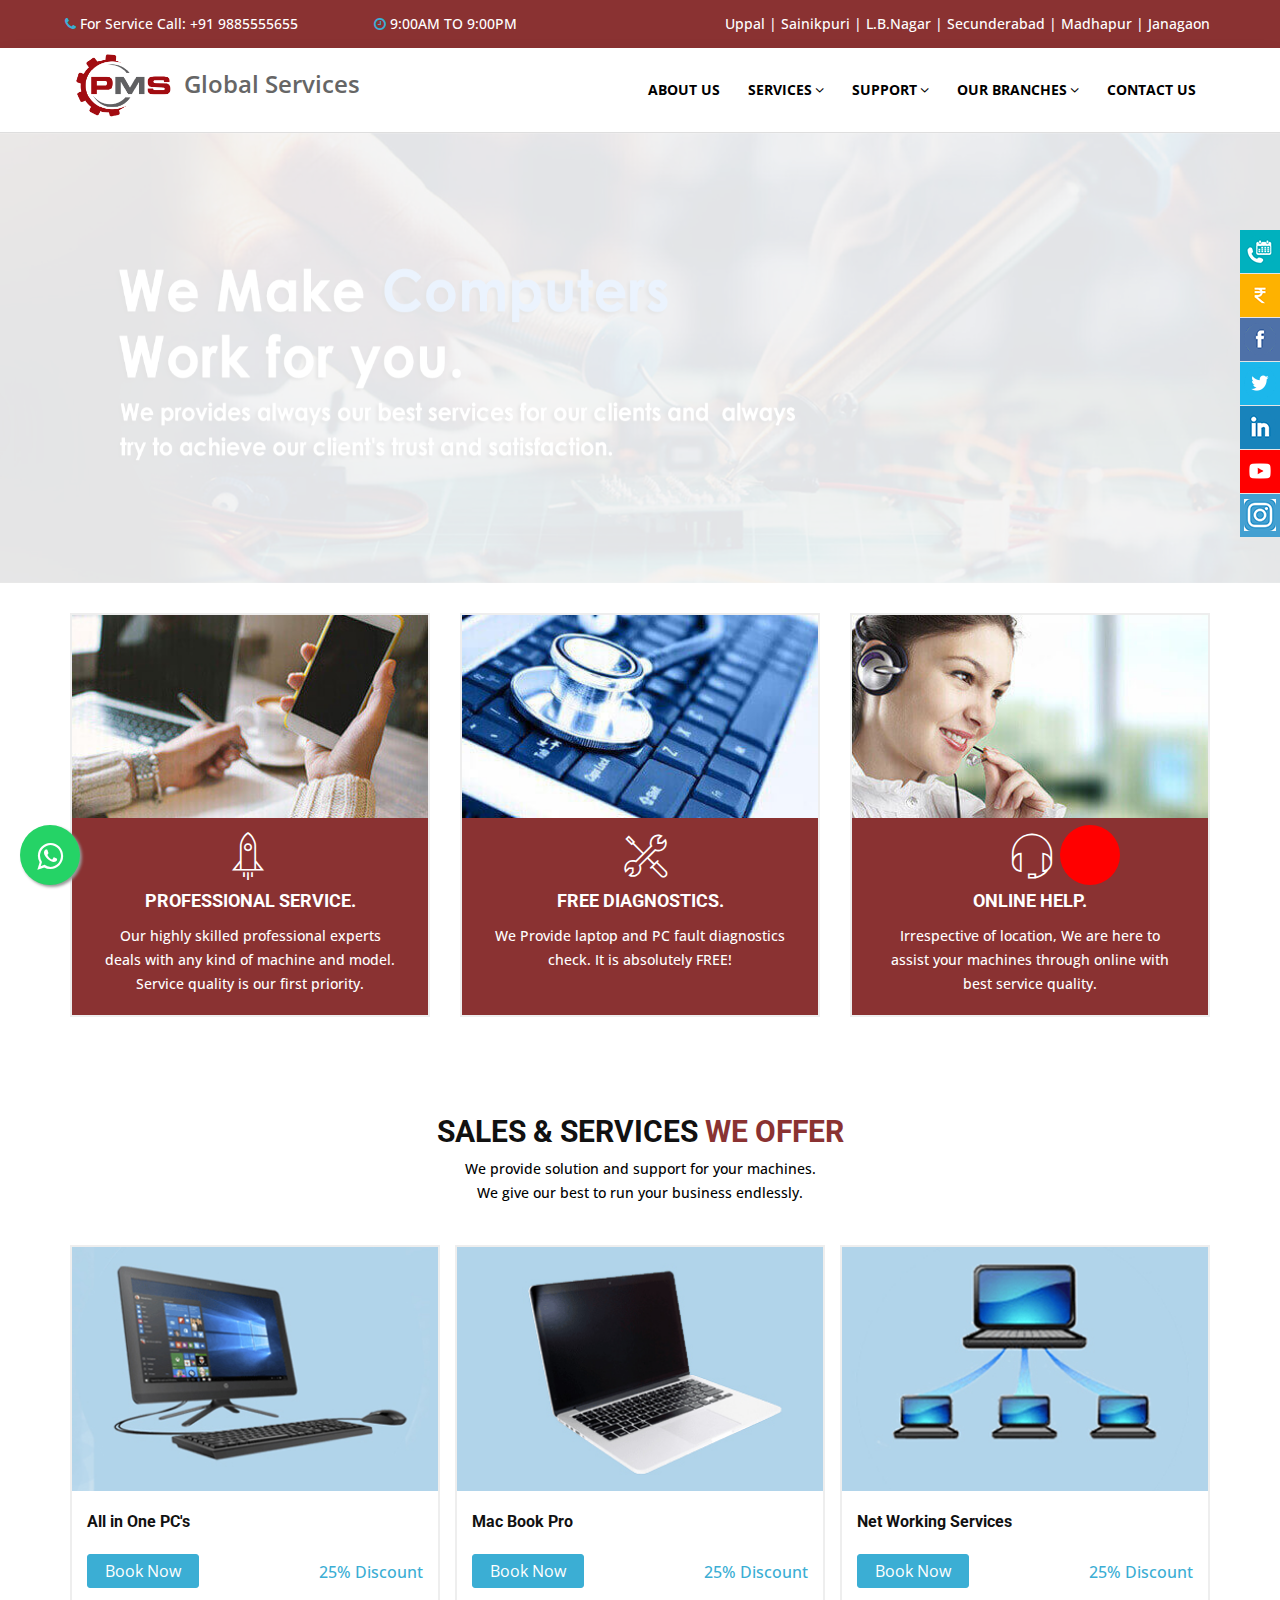
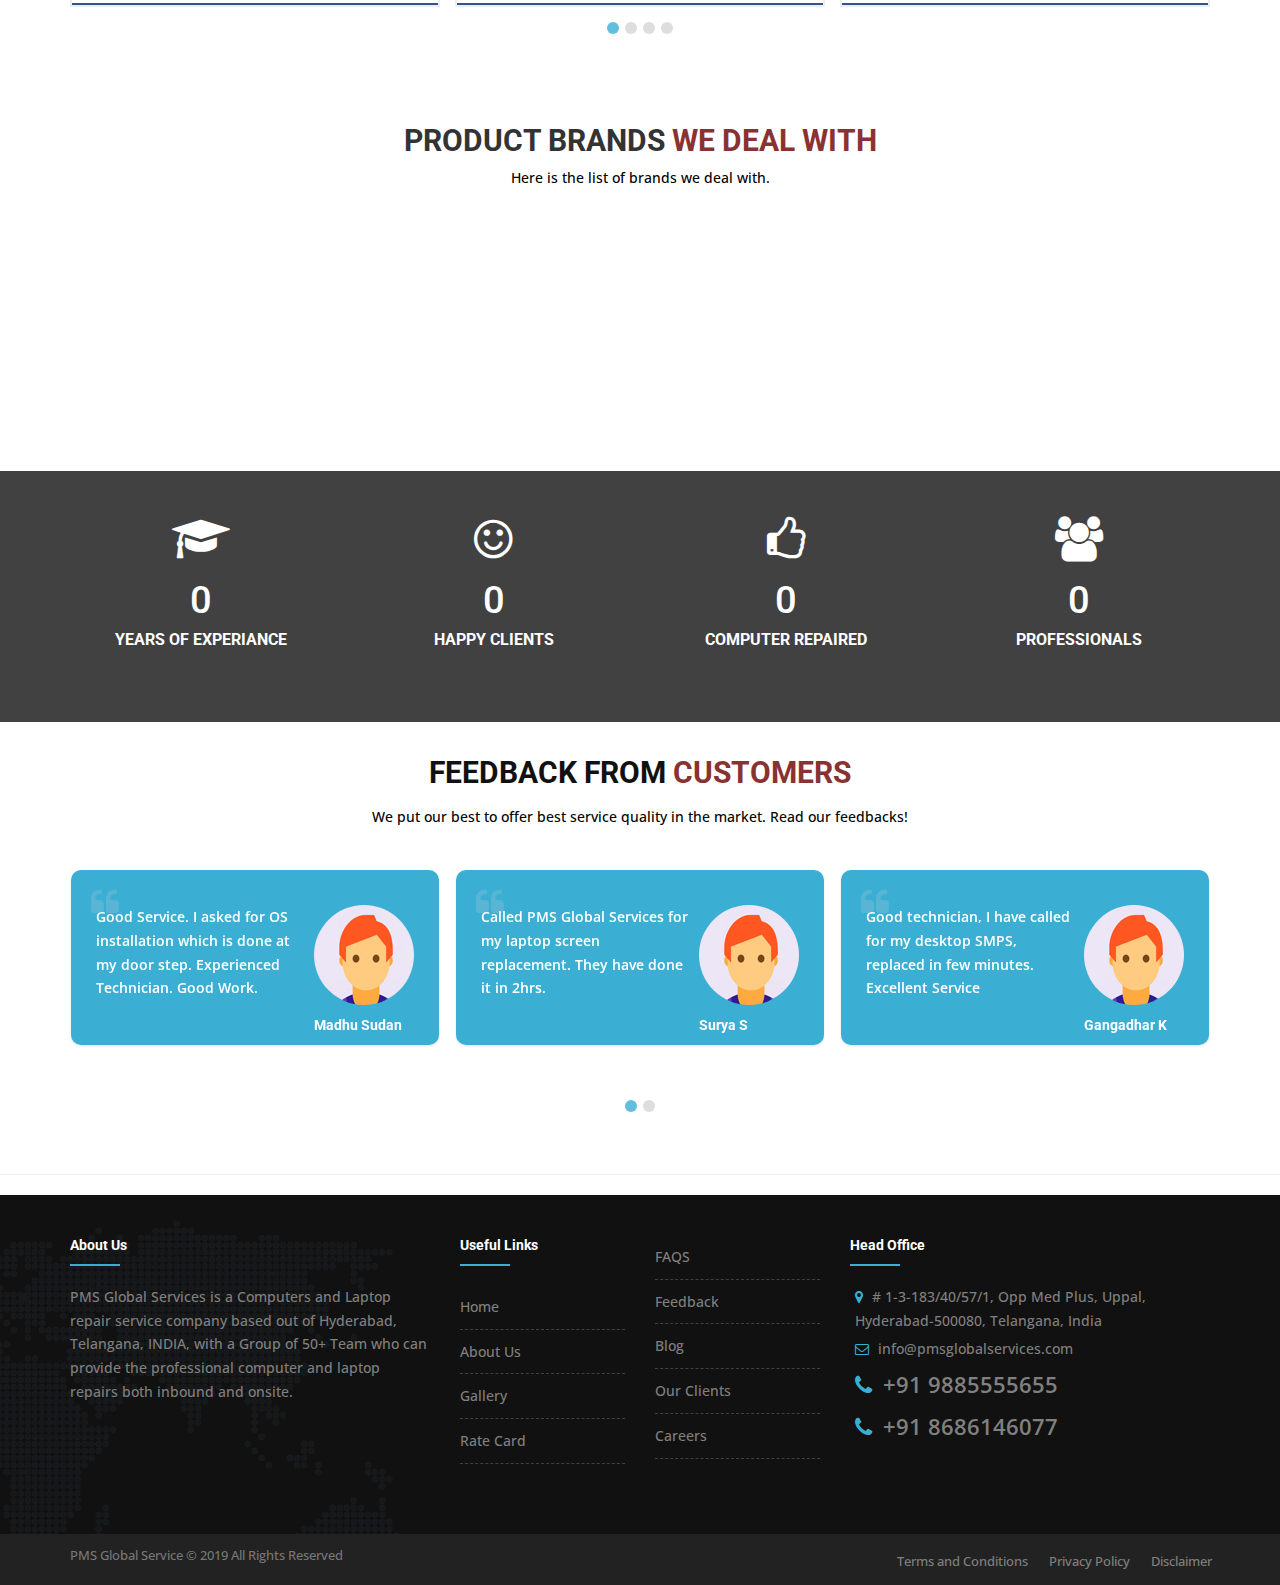
==== commit 066d4390: "modified UI" ====
--- a/index.html
+++ b/index.html
@@ -1,920 +1,819 @@
 <!DOCTYPE html>
 <html lang="en">
 <head>
-<!-- Meta Tags -->
-<meta name="viewport" content="width=device-width,initial-scale=1.0"/>
-<meta http-equiv="content-type" content="text/html; charset=UTF-8"/>
-<title>PMS Global Services</title>
-<meta http-equiv="cleartype" content="on">
-<meta name="author" content="Gangadhar K">
-<meta name="rating" content="General">
-<meta name="robots" content="index,follow,noarchive">
-<meta name="revisit-after" content="daily">
-<meta name="language" content="english">
-<meta name="geo.placename" content="Hyderabad, Telangana, India"/> 
-<meta name="geo.region" content="IN-Telangana" />
-<meta name="robots" content="index,follow">
-<meta property="og:locale" content="en_US" />
-<meta property="og:type" content="website" />
-<meta property="og:title" content="PMS Global Services" />
-
-<!-- external javascripts -->
-<script src="js/jquery-2.2.4.min.js"></script>
-<script src="js/jquery-ui.min.js"></script>
-<script src="js/bootstrap.min.js"></script>
-<!-- JS | jquery plugin collection for this theme -->
-<script src="js/jquery-plugin-collection.js"></script>
-
-<!-- Revolution Slider 5.x SCRIPTS -->
-<script src="js/revolution-slider/js/jquery.themepunch.tools.min.js"></script>
-<script src="js/revolution-slider/js/jquery.themepunch.revolution.min.js"></script>
-
-<noscript><img height="1" width="1" style="display:none"
-  src="https://www.facebook.com/tr?id=340664150128972&amp;ev=PageView&amp;noscript=1"
-/></noscript>
-<script>$(function(){$("#slider-0").slider({time:20});$("#slider-1").slider({direction:"right",auto:true,pause:false})});</script>
-<!-- End of HubSpot Embed Code -->
-<link rel="shortcut icon" type="image/x-icon" href="images/gk.png">
-<!-- Stylesheet -->
-<link href="css/bootstrap.min.css" rel="stylesheet" type="text/css">
-<link href="css/jquery-ui.min.css" rel="stylesheet" type="text/css">
-<link href="css/animate.css" rel="stylesheet" type="text/css">
-<link href="css/css-plugin-collections.css" rel="stylesheet"/>
-<link href="css/menuzord-megamenu.css" rel="stylesheet"/>
-<link id="menuzord-menu-skins" href="css/menuzord-skins/menuzord-boxed.css" rel="stylesheet"/>
-<link href="css/style-main.css" rel="stylesheet" type="text/css">
-<link href="css/custom-bootstrap-margin-padding.css" rel="stylesheet" type="text/css">
-<link href="css/responsive.css" rel="stylesheet" type="text/css">
-<link  href="js/revolution-slider/css/settings.css" rel="stylesheet" type="text/css"/>
-<link  href="js/revolution-slider/css/layers.css" rel="stylesheet" type="text/css"/>
-<link  href="js/revolution-slider/css/navigation.css" rel="stylesheet" type="text/css"/>
-<link href="css/colors/theme-skin-color-set2.css" rel="stylesheet" type="text/css">
-
-
-</head>
-<body class="has-side-panel side-panel-right fullwidth-page">
-<div id="wrapper" class="clearfix">
-  
-
-  <!-- Header -->
-  <header id="header" class="header ">
-    <div class="header-top bg-theme-colored2 sm-text-center header-01">
-      <div class="container">
-        <div class="row">
-		<div class="col-md-3 ">
-            <div class="widget ">
-              <ul class="list-inline flip sm-pull-none sm-text-center text-white">
-                <li ><a class="text-white" href="tel:+91 9885555655"><i class="fa fa-phone text-theme-colored"></i> For Service Call: +91 9885555655</a></li>
-       
-              </ul>
-            </div>
-          </div>
-          <div class="col-md-2 ">
-            <div class="widget ">
-              <ul class="list-inline flip sm-pull-none sm-text-center text-white">
-                
-              <li>&nbsp;&nbsp;&nbsp;&nbsp;<i class="fa fa-clock-o text-theme-colored"></i> 9:00AM TO 9:00PM</li>
-              </ul>
-            </div>
-          </div>
-		  
-          <div class="col-md-7">
-            
-            
-            <div class="widget pull-right flip sm-pull-none">
-              <ul class="list-inline text-right flip sm-text-center">
-                <li><a class="text-white" href="ashoknagar-branch.html">Uppal</a></li>
-                <li class="text-white">|</li>
-				<li><a class="text-white" href="chandanagar-branch.html">Sainikpuri</a></li>
-				<li class="text-white">|</li>
-                <li><a class="text-white" href="manikonda-branch.html">L.B.Nagar</a></li>
-				<li class="text-white">|</li>
-				<li><a class="text-white" href="madhapur-branch.html">Secunderabad</a></li>
-                <li class="text-white">|</li>
-				<li><a class="text-white" href="tirumalagiri-branch.html">Madhapur</a></li>
-               <li class="text-white">|</li>
-               <li><a class="text-white" href="jeedimetla-branch.html">Janagaon</a></li>
-              </ul>
-            </div>
-          </div>
-        </div>
-      </div>
-    </div>
-	<div class="header-top bg-theme-colored2 sm-text-center header-1" style="display:none;">
-      <div class="container">
-        <div class="row">
-		<div class="col-md-5">
-            <div class="widget">
-              <ul class="list-inline flip sm-pull-none sm-text-center text-white" style="font-size: 18px; font-weight:600;">
-                <li ><a class="text-white" href="tel:+91 9885555655"><i class="fa fa-phone text-theme-colored"></i> For Service Call: +91 9885555655</a></li>
-       
-              </ul>
-            </div>
-          </div>
-          
-		  
-         
-        </div>
-      </div>
-    </div>
-    <div class="header-nav ">
-      <div class="header-nav-wrapper navbar-scrolltofixed bg-white ">
-        <div class="container">
-           <nav id="menuzord-right" class="menuzord blue no-bg"><a class="menuzord-brand pull-left flip" href="index.html"><img src="images/gk.png" alt=""><span style="    vertical-align: text-bottom;">&nbsp; Global Services</span></a>
-            <ul class="menuzord-menu">
-             <li><a href="about-us.html">About Us</a></li>
-              <li><a href="javascript:void(0);">Services</a>
+  <!-- Meta Tags -->
+  <meta name="viewport" content="width=device-width,initial-scale=1.0"/>
+  <meta http-equiv="content-type" content="text/html; charset=UTF-8"/>
+  <title>PMS Global Services</title>
+  <meta http-equiv="cleartype" content="on">
+  <meta name="author" content="Gangadhar K">
+  <meta name="rating" content="General">
+  <meta name="robots" content="index,follow,noarchive">
+  <meta name="revisit-after" content="daily">
+  <meta name="language" content="english">
+  <meta name="geo.placename" content="Hyderabad, Telangana, India"/> 
+  <meta name="geo.region" content="IN-Telangana" />
+  <meta name="robots" content="index,follow">
+  <meta property="og:locale" content="en_US" />
+  <meta property="og:type" content="website" />
+  <meta property="og:title" content="PMS Global Services" />
+
+  <!-- external javascripts -->
+  <script src="js/jquery-2.2.4.min.js"></script>
+  <script src="js/jquery-ui.min.js"></script>
+  <script src="js/bootstrap.min.js"></script>
+  <!-- JS | jquery plugin collection for this theme -->
+  <script src="js/jquery-plugin-collection.js"></script>
+
+  <!-- Revolution Slider 5.x SCRIPTS -->
+  <script src="js/revolution-slider/js/jquery.themepunch.tools.min.js"></script>
+  <script src="js/revolution-slider/js/jquery.themepunch.revolution.min.js"></script>
+
+  <noscript><img height="1" width="1" style="display:none"
+    src="https://www.facebook.com/tr?id=340664150128972&amp;ev=PageView&amp;noscript=1"
+    /></noscript>
+    <script>$(function(){$("#slider-0").slider({time:20});$("#slider-1").slider({direction:"right",auto:true,pause:false})});</script>
+    <!-- End of HubSpot Embed Code -->
+    <link rel="shortcut icon" type="image/x-icon" href="images/gk.png">
+    <!-- Stylesheet -->
+    <link href="css/bootstrap.min.css" rel="stylesheet" type="text/css">
+    <link href="css/jquery-ui.min.css" rel="stylesheet" type="text/css">
+    <link href="css/animate.css" rel="stylesheet" type="text/css">
+    <link href="css/css-plugin-collections.css" rel="stylesheet"/>
+    <link href="css/menuzord-megamenu.css" rel="stylesheet"/>
+    <link id="menuzord-menu-skins" href="css/menuzord-skins/menuzord-boxed.css" rel="stylesheet"/>
+    <link href="css/style-main.css" rel="stylesheet" type="text/css">
+    <link href="css/custom-bootstrap-margin-padding.css" rel="stylesheet" type="text/css">
+    <link href="css/responsive.css" rel="stylesheet" type="text/css">
+    <link  href="js/revolution-slider/css/settings.css" rel="stylesheet" type="text/css"/>
+    <link  href="js/revolution-slider/css/layers.css" rel="stylesheet" type="text/css"/>
+    <link  href="js/revolution-slider/css/navigation.css" rel="stylesheet" type="text/css"/>
+    <link href="css/colors/theme-skin-color-set2.css" rel="stylesheet" type="text/css">
+
+  </head>
+  <body class="has-side-panel side-panel-right fullwidth-page">
+    <div id="wrapper" class="clearfix">
+
+
+      <!-- Header -->
+      <header id="header" class="header ">
+        <div class="header-top bg-theme-colored2 sm-text-center header-01">
+          <div class="container">
+            <div class="row">
+              <div class="col-md-3 ">
+                <div class="widget ">
+                  <ul class="list-inline flip sm-pull-none sm-text-center text-white">
+                    <li ><a class="text-white" href="tel:+91 9885555655"><i class="fa fa-phone text-theme-colored"></i> For Service Call: +91 9885555655</a></li>
+                    
+                  </ul>
+                </div>
+              </div>
+              <div class="col-md-2 ">
+                <div class="widget ">
+                  <ul class="list-inline flip sm-pull-none sm-text-center text-white">
+
+                    <li>&nbsp;&nbsp;&nbsp;&nbsp;<i class="fa fa-clock-o text-theme-colored"></i> 9:00AM TO 9:00PM</li>
+                  </ul>
+                </div>
+              </div>
+              
+              <div class="col-md-7">
+
+
+                <div class="widget pull-right flip sm-pull-none">
+                  <ul class="list-inline text-right flip sm-text-center">
+                    <li><a class="text-white" href="#">Uppal</a></li>
+                    <li class="text-white">|</li>
+                    <li><a class="text-white" href="#">Sainikpuri</a></li>
+                    <li class="text-white">|</li>
+                    <li><a class="text-white" href="#">L.B.Nagar</a></li>
+                    <li class="text-white">|</li>
+                    <li><a class="text-white" href="#">Secunderabad</a></li>
+                    <li class="text-white">|</li>
+                    <li><a class="text-white" href="#">Madhapur</a></li>
+                    <li class="text-white">|</li>
+                    <li><a class="text-white" href="#">Janagaon</a></li>
+                  </ul>
+                </div>
+              </div>
+            </div>
+          </div>
+        </div>
+        <div class="header-top bg-theme-colored2 sm-text-center header-1" style="display:none;">
+          <div class="container">
+            <div class="row">
+              <div class="col-md-5">
+                <div class="widget">
+                  <ul class="list-inline flip sm-pull-none sm-text-center text-white" style="font-size: 18px; font-weight:600;">
+                    <li ><a class="text-white" href="tel:+91 9885555655"><i class="fa fa-phone text-theme-colored"></i> For Service Call: +91 9885555655</a></li>
+                    
+                  </ul>
+                </div>
+              </div>
+              
+              
+              
+            </div>
+          </div>
+        </div>
+        <div class="header-nav ">
+          <div class="header-nav-wrapper navbar-scrolltofixed bg-white ">
+            <div class="container">
+             <nav id="menuzord-right" class="menuzord blue no-bg"><a class="menuzord-brand pull-left flip" href="index.html"><img src="images/gk.png" alt=""><span style="    vertical-align: text-bottom;">&nbsp; Global Services</span></a>
+              <ul class="menuzord-menu">
+               <li><a href="about-us.html">About Us</a></li>
+               <li><a href="javascript:void(0);">Services</a>
                 <div class="megamenu">
                   <div class="megamenu-row">
-                    
+
                     <div class="col4">
                       <ul class="list-unstyled list-dashed">
                         <li><a href="#"><img src="images/icon-1.png"/> Computer Sales & Services</a></li>
+                        <li><a href="#"><img src="images/icon-7.png"/> Os installation & virus cleaning</a>
                         <li><a href="#"><img src="images/icon-4.png"/> AMC Managed Services</a></li>
-                         <li><a href="#"><img src="images/icon-7.png"/> Os installation & virus cleaning</a></li>
+                        </li>
                       </ul>
                     </div>
                     <div class="col4">
                       <ul class="list-unstyled list-dashed">
+                        <li><a href="#"><img src="images/icon-5.png"/> Data Recovery</a></li>
                         <li><a href="#"><img src="images/icon-2.png"/> Laptop Sales & Services</a></li>
-                        <li><a href="#"><img src="images/icon-5.png"/> Data Recovery</a></li>
-                       
+                        
                       </ul>
                     </div>
                     <div class="col4">
                       <ul class="list-unstyled list-dashed">
+                        <li><a href="#"><img src="images/icon-6.png"/> Apple mac Repair & services</a></li>
                         <li><a href="#"><img src="images/icon-3.png"/> Home & Office Networking</a></li>
-                        <li><a href="#"><img src="images/icon-6.png"/> Apple mac Repair & services</a></li>
-                      </ul>
-                    </div>
-					<div class="col4">
-                     <!--  <ul class="list-unstyled list-dashed">
-                        <li><a href="#"><img src="images/van.png"/> Service on Wheels</a></li>
-                      </ul> -->
-                    </div>
-                  </div>
-                </div>
-              </li>
-              
-              <li><a href="javascript:void(0);">Support</a>
-			  <div class="megamenu">
-                  <div class="megamenu-row">
-                    
-                    <div class="col4">
-                      <ul class="list-unstyled list-dashed">
-                        <li><a href="#"><img src="images/icon-8.png"/> Remote desktop support</a></li>
-                        <li><a href="#"><img src="images/icon-9.png"/> Prepaid customer support</a></li>
-                       
+                        
                       </ul>
                     </div>
                     <div class="col4">
-                      <ul class="list-unstyled list-dashed">
-                        <li><a href="#"><img src="images/icon-10.png"/> Laptop safe user guide</a></li>
-                        <li><a href="computer-safe-user-guide.html"><img src="images/icon-11.png"/> Computer safe user guide</a></li>
-                       
-                      </ul>
+                  <ul class="list-unstyled list-dashed">
+                    <li><a href="#"><img src="images/icon-12.png"/> ERP Billing Solutions</a></li>
+                    
+                  </ul>
                     </div>
-                    <div class="col4">
-                      <ul class="list-unstyled list-dashed">
-                        <li><a href="#"><img src="images/icon-13.png"/> Guidlines to buy a best computer</a></li>
-                        <li><a href="#"><img src="images/icon-12.png"/> Software Installation Support</a></li>
-                      </ul>
+                      <div class="col4">
+                  <ul class="list-unstyled list-dashed">
+                    
+                    <li><a href="#"><img src="images/icon-13.png"/> CCTV Solutions</a></li>
+                  </ul>
                     </div>
                   </div>
                 </div>
-                
               </li>
-
-
-
-			  
-			  <li><a href="javascript:void(0);">Our Branches</a>
-			  <div class="megamenu">
-                  <div class="megamenu-row">
-                    
-                    <div class="col4">
-                      <ul class="list-unstyled list-dashed">
-                       <li><a href="#" title="ashoknagar"><i class="fa fa-map-marker"></i> Uppal branch</a></li>
-                       <li><a href="#" title="manikonda"><i class="fa fa-map-marker"></i> Sainikpuri Branch</a></li>
-                      </ul>
-                    </div>
-                    <div class="col4">
-                      <ul class="list-unstyled list-dashed">
-                       <li><a href="#" title="chandanagar"><i class="fa fa-map-marker"></i> L.B.Nagar branch</a></li>
-                       <li><a href="#" title="jeedimetla"><i class="fa fa-map-marker"></i> Secunderabad Branch</a></li>
-                       
-                      </ul>
-                    </div>
-                    <div class="col4">
-                      <ul class="list-unstyled list-dashed">
-                       <li><a href="#" title="tirumalagiri"><i class="fa fa-map-marker"></i> Madhapur Branch</a></li>
-<li><a href="#" title="madhapur"><i class="fa fa-map-marker"></i> Janagaon Branch</a></li>
-                      </ul>
-                    </div>
-                  </div>
-                </div>
-                
-              </li>
-             
-              <li><a href="contact-us.html">Contact Us</a></li>
- 
+              
+              <li><a href="javascript:void(0);">Support</a>
+               <div class="megamenu">
+                <div class="megamenu-row">
+
+                  <div class="col4">
+                    <ul class="list-unstyled list-dashed">
+                      <li><a href="#"><img src="images/icon-8.png"/> Remote desktop support</a></li>
+                      <li><a href="#"><img src="images/icon-9.png"/> Prepaid customer support</a></li>
+                      
+                    </ul>
+                  </div>
+                  <div class="col4">
+                    <ul class="list-unstyled list-dashed">
+                      <li><a href="#"><img src="images/icon-10.png"/> Laptop safe user guide</a></li>
+                      <li><a href="computer-safe-user-guide.html"><img src="images/icon-11.png"/> Computer safe user guide</a></li>
+                      
+                    </ul>
+                  </div>
+                  <div class="col4">
+                    <ul class="list-unstyled list-dashed">
+                      <li><a href="#"><img src="images/icon-13.png"/> Guidlines to buy a best computer</a></li>
+                      <li><a href="#"><img src="images/icon-12.png"/> Software Installation Support</a></li>
+                    </ul>
+                  </div>
+                </div>
+              </div>
+              
+            </li>
+
+
+
+            
+            <li><a href="javascript:void(0);">Our Branches</a>
+             <div class="megamenu">
+              <div class="megamenu-row">
+
+                <div class="col4">
+                  <ul class="list-unstyled list-dashed">
+                   <li><a href="#" title="ashoknagar"><i class="fa fa-map-marker"></i> Uppal branch</a></li>
+                   <li><a href="#" title="manikonda"><i class="fa fa-map-marker"></i> Sainikpuri Branch</a></li>
+                 </ul>
+               </div>
+               <div class="col4">
+                <ul class="list-unstyled list-dashed">
+                 <li><a href="#" title="chandanagar"><i class="fa fa-map-marker"></i> L.B.Nagar branch</a></li>
+                 <li><a href="#" title="jeedimetla"><i class="fa fa-map-marker"></i> Secunderabad Branch</a></li>
+                 
+               </ul>
+             </div>
+             <div class="col4">
+              <ul class="list-unstyled list-dashed">
+               <li><a href="#" title="tirumalagiri"><i class="fa fa-map-marker"></i> Madhapur Branch</a></li>
+               <li><a href="#" title="madhapur"><i class="fa fa-map-marker"></i> Janagaon Branch</a></li>
+             </ul>
+           </div>
+         </div>
+       </div>
+       
+     </li>
+     
+     <li><a href="contact-us.html">Contact Us</a></li>
+     
+   </ul>
+ </nav>
+</div>
+</div>
+</div>
+</header>
+
+<!-- Start main-content -->
+<div class="main-content">
+  <!-- Section: home -->
+  <section id="home" class="divider">
+    <div class="container-fluid p-0">
+
+      <!-- START REVOLUTION SLIDER 5.0.7 -->
+      <div id="rev_slider_home_wrapper" class="rev_slider_wrapper fullwidthbanner-container" data-alias="news-gallery34" style="margin:0px auto;background-color:#ffffff;padding:0px;margin-top:0px;margin-bottom:0px;">
+        <!-- START REVOLUTION SLIDER 5.0.7 fullwidth mode -->
+        <div id="rev_slider_home" class="rev_slider fullwidthabanner" style="display:none;" data-version="5.0.7">
+          <ul>
+           <!-- SLIDE 1 -->
+           <li data-index="rs-1" data-transition="slidingoverlayhorizontal" data-slotamount="default" data-easein="default" data-easeout="default" data-masterspeed="default"  data-rotate="0"  data-fstransition="fade" data-fsmasterspeed="1500" data-fsslotamount="7" data-saveperformance="off" data-title="Make an Impact">
+            <!-- MAIN IMAGE -->
+            <img src="images/bg/bg1-5.jpg" alt="" data-bgposition="center center"  data-bgrepeat="no-repeat" data-bgparallax="10" class="rev-slidebg " data-retina>
+            <!-- LAYERS -->
+            
+            
+            
+          </li>
+          <!-- SLIDE 1 -->
+          <li data-index="rs-1" data-transition="slidingoverlayhorizontal" data-slotamount="default" data-easein="default" data-easeout="default" data-masterspeed="default"  data-rotate="0"  data-fstransition="fade" data-fsmasterspeed="1500" data-fsslotamount="7" data-saveperformance="off" data-title="Make an Impact">
+            <!-- MAIN IMAGE -->
+            <img src="images/bg/bg1.jpg" alt="" data-bgposition="center center"  data-bgrepeat="no-repeat" data-bgparallax="10" class="rev-slidebg " data-retina>
+            <!-- LAYERS -->
+            
+            
+            
+          </li>
+
+          <!-- SLIDE 2 -->
+          <li data-index="rs-2" data-transition="slidingoverlayhorizontal" data-slotamount="default" data-easein="default" data-easeout="default" data-masterspeed="default"  data-rotate="0"  data-fstransition="fade" data-fsmasterspeed="1500" data-fsslotamount="7" data-saveperformance="off" data-title="">
+            <!-- MAIN IMAGE -->
+            <img src="images/bg/bg1-1.jpg" alt="" data-bgposition="center center" data-bgfit="cover" data-bgrepeat="no-repeat" data-bgparallax="10" class="rev-slidebg img-fullwidth" data-retina>
+            <!-- LAYERS -->
+            
+            
+          </li>
+          <li data-index="rs-2" data-transition="slidingoverlayhorizontal" data-slotamount="default" data-easein="default" data-easeout="default" data-masterspeed="default"  data-rotate="0"  data-fstransition="fade" data-fsmasterspeed="1500" data-fsslotamount="7" data-saveperformance="off" data-title="">
+            <!-- MAIN IMAGE -->
+            <img src="images/bg/bg1-2.jpg" alt="" data-bgposition="center center" data-bgfit="cover" data-bgrepeat="no-repeat" data-bgparallax="10" class="rev-slidebg img-fullwidth" data-retina>
+            <!-- LAYERS -->
+
+          </li>
+          <li data-index="rs-2" data-transition="slidingoverlayhorizontal" data-slotamount="default" data-easein="default" data-easeout="default" data-masterspeed="default"  data-rotate="0"  data-fstransition="fade" data-fsmasterspeed="1500" data-fsslotamount="7" data-saveperformance="off" data-title="">
+            <!-- MAIN IMAGE -->
+            <img src="images/bg/bg1-3.jpg" alt="" data-bgposition="center center" data-bgfit="cover" data-bgrepeat="no-repeat" data-bgparallax="10" class="rev-slidebg img-fullwidth" data-no-retina>
+            <!-- LAYERS -->
+
+          </li>
+          <li data-index="rs-2" data-transition="slidingoverlayhorizontal" data-slotamount="default" data-easein="default" data-easeout="default" data-masterspeed="default"  data-rotate="0"  data-fstransition="fade" data-fsmasterspeed="1500" data-fsslotamount="7" data-saveperformance="off" data-title="">
+            <!-- MAIN IMAGE -->
+            <img src="images/bg/bg1-4.jpg" alt="" data-bgposition="center center" data-bgfit="cover" data-bgrepeat="no-repeat" data-bgparallax="10" class="rev-slidebg img-fullwidth" data-retina>
+            <!-- LAYERS -->
+
+          </li>
+          <!-- SLIDE 1 -->
+          <li data-index="rs-1" data-transition="slidingoverlayhorizontal" data-slotamount="default" data-easein="default" data-easeout="default" data-masterspeed="default"  data-rotate="0"  data-fstransition="fade" data-fsmasterspeed="1500" data-fsslotamount="7" data-saveperformance="off" data-title="Make an Impact">
+            
+          </li> 			  
+        </ul>
+        <div class="tp-bannertimer tp-bottom" style="height: 5px; background-color: rgba(166, 216, 236, 1.00);"></div>
+      </div>
+    </div>
+    <script type="text/javascript" src="js/slider-custom.js">
+    </script>
+  </div>
+</section>
+
+
+<!-- Section: Sevices -->
+<section>
+  <div class="container pb-30 pb-sm-0">
+    <div class="section-content text-center">
+      <div class="row" data-margin-top="0px">
+         <div class="col-sm-6 col-md-4 maxwidth500 mb-sm-0 mt-sm-10 wow fadeInUp" data-wow-duration="1s" data-wow-delay="0.1s">
+          <div class="project mb-30 border-2px bg-red-222">
+            <div class="">
+              <img class="img-fullwidth" alt="" src="images/project/t3.jpg">
+            </div>
+            <div class="project-details p-0">
+              <div class="pt-60 pb-0">
+                <h3 class="font-weight-700 text-uppercase text-center mt-10"><a href="#" class="text-white">Professional Service.</a></h3>
+              </div>
+              <p class="p-30 pt-0 pb-10 text-center text-white">Our highly skilled professional experts deals with any kind of machine and model. Service quality is our first priority.</p>
+              <span class="project-number"><i class="pe-7s-rocket"></i></span>
+              
+            </div>
+          </div>
+        </div>
+        <div class="col-sm-6 col-md-4 maxwidth500 mb-sm-0 mt-xs-0 mt-sm-130 wow fadeInUp" data-wow-duration="1s" data-wow-delay="0.1s">
+          <div class="project mb-30 border-2px bg-red-222">
+            <div class="">
+              <img class="img-fullwidth" alt="" src="images/project/t1.jpg">
+            </div>
+            <div class="project-details p-0">
+              <div class="pt-60 pb-0">
+                <h3 class="font-weight-700 text-uppercase text-center mt-10"><a href="#" class="text-white">Free Diagnostics.</a></h3>
+              </div>
+              <p class="p-30 pt-0 pb-10 text-center text-white">We Provide laptop and PC fault diagnostics check. It is absolutely FREE! </p>
+              <br>
+              <span class="project-number"><i class="pe-7s-tools"></i></span>
+              
+            </div>
+          </div>
+        </div>
+        <div class="col-sm-6 col-md-4 maxwidth500 mb-sm-40 mt-sm-130 mt-xs-0 wow fadeInUp" data-wow-duration="1s" data-wow-delay="0.1s">
+          <div class="project mb-30 border-2px bg-red-222">
+            <div class="">
+              <img class="img-fullwidth" alt="" src="images/project/t2.jpg">
+            </div>
+            <div class="project-details p-0">
+              <div class="pt-60 pb-0">
+                <h3 class="font-weight-700 text-uppercase text-center mt-10"><a href="#" class="text-white">Online Help.</a></h3>
+              </div>
+              <p class="p-30 pt-0 pb-10 text-center text-white">Irrespective of location, We are here to assist your machines through online with best service quality. </p>
+              <span class="project-number"><i class="pe-7s-headphones"></i></span>
+              
+            </div>
+          </div>
+        </div>
+       
+      </div>
+    </div>
+  </div>
+</section>
+
+<!-- Section: about -->
+
+
+
+<!-- Section: Mission -->
+
+
+<!-- Section: services -->
+<section id="services">
+  <div class="container pt-70 pb-40">
+    <div class="section-title text-center">
+      <div class="row">
+        <div class="col-md-8 col-md-offset-2">
+          <h2 class="mt-0 line-height-1 text-center text-uppercase mb-10">Sales & Services<span class="text-theme-colored2">  We Offer </span></h2>
+          <p>We provide solution and support for your machines. <br> We give our best to run your business endlessly.</p>
+        </div>
+      </div>
+    </div>
+    <div class="row multi-row-clearfix">
+      <div class="col-md-12">
+        <div class="owl-carousel-3col owl-nav-top" data-dots="true">
+          <div class="item">
+            <div class="border-2px bg-white">
+              <div class="thumb">
+                <img class="img-fullwidth mb-sm-0" src="images/services/allonepcs.jpg" alt="">
+              </div>
+              <div class="clearfix border-bottom-theme-color2-2px p-15 pt-10">
+                <h4><a href="#">All in One PC's</a></h4>
+                
+                <div class="mt-10">
+                  <a class="btn btn-dark font-16 btn-theme-colored btn-sm pull-left mt-10" href=".html" data-toggle="modal" data-target=".bs-example-modal-sm">Book Now</a>
+                  <div class="pull-right mt-15 font-16  text-theme-colored"> 25% Discount</div>
+                </div>
+              </div>
+            </div>
+          </div>
+          <div class="item">
+            <div class="border-2px bg-white">
+              <div class="thumb">
+                <img class="img-fullwidth mb-sm-0" src="images/services/macbookpro.jpg" alt="">
+              </div>
+              <div class="clearfix border-bottom-theme-color2-2px p-15 pt-10">
+                <h4><a href="#">Mac Book Pro</a></h4>
+                
+                <div class="mt-10">
+                  <a class="btn btn-dark font-16 btn-theme-colored btn-sm pull-left mt-10" href=".html" data-toggle="modal" data-target=".bs-example-modal-sm">Book Now</a>
+                  <div class="pull-right mt-15 font-16  text-theme-colored"> 25% Discount</div>
+                </div>
+              </div>
+            </div>
+          </div>
+          <div class="item">
+            <div class="border-2px bg-white">
+              <div class="thumb">
+                <img class="img-fullwidth mb-sm-0" src="images/services/networkingservices.jpg" alt="">
+              </div>
+              <div class="clearfix border-bottom-theme-color2-2px p-15 pt-10">
+                <h4><a href="#">Net Working Services</a></h4>
+                
+                <div class="mt-10">
+                  <a class="btn btn-dark font-16 btn-theme-colored btn-sm pull-left mt-10" href=".html" data-toggle="modal" data-target=".bs-example-modal-sm">Book Now</a>
+                  <div class="pull-right mt-15 font-16  text-theme-colored"> 25% Discount</div>
+                </div>
+              </div>
+            </div>
+          </div>
+          <div class="item">
+            <div class="border-2px bg-white">
+              <div class="thumb">
+                <img class="img-fullwidth mb-sm-0" src="images/services/allonemac.jpg" alt="">
+              </div>
+              <div class="clearfix border-bottom-theme-color2-2px p-15 pt-10">
+                <h4><a href="#">All in One Mac</a></h4>
+                
+                <div class="mt-10">
+                  <a class="btn btn-dark font-16 btn-theme-colored btn-sm pull-left mt-10" href=".html" data-toggle="modal" data-target=".bs-example-modal-sm">Book Now</a>
+                  <div class="pull-right mt-15 font-16  text-theme-colored"> 25% Discount</div>
+                </div>
+              </div>
+            </div>
+          </div>
+          <div class="item">
+            <div class="border-2px bg-white">
+              <div class="thumb">
+                <img class="img-fullwidth mb-sm-0" src="images/services/computeraccessories.jpg" alt="">
+              </div>
+              <div class="clearfix border-bottom-theme-color2-2px p-15 pt-10">
+                <h4><a href="#">Computer Accessories</a></h4>
+                
+                <div class="mt-10">
+                  <a class="btn btn-dark font-16 btn-theme-colored btn-sm pull-left mt-10" href=".html" data-toggle="modal" data-target=".bs-example-modal-sm">Book Now</a>
+                  <div class="pull-right mt-15 font-16  text-theme-colored"> 25% Discount</div>
+                </div>
+              </div>
+            </div>
+          </div>
+          <div class="item">
+            <div class="border-2px bg-white">
+              <div class="thumb">
+                <img class="img-fullwidth mb-sm-0" src="images/services/desktops.jpg" alt="">
+              </div>
+              <div class="clearfix border-bottom-theme-color2-2px p-15 pt-10">
+                <h4><a href="#">Desktops</a></h4>
+                
+                <div class="mt-10">
+                  <a class="btn btn-dark font-16 btn-theme-colored btn-sm pull-left mt-10" href=".html" data-toggle="modal" data-target=".bs-example-modal-sm">Book Now</a>
+                  <div class="pull-right mt-15 font-16  text-theme-colored"> 25% Discount</div>
+                </div>
+              </div>
+            </div>
+          </div>
+          <div class="item">
+            <div class="border-2px bg-white">
+              <div class="thumb">
+                <img class="img-fullwidth mb-sm-0" src="images/services/laptopspare.jpg" alt="">
+              </div>
+              <div class="clearfix border-bottom-theme-color2-2px p-15 pt-10">
+                <h4><a href="#">Laptop Spares</a></h4>
+                
+                <div class="mt-10">
+                  <a class="btn btn-dark font-16 btn-theme-colored btn-sm pull-left mt-10" href=".html" data-toggle="modal" data-target=".bs-example-modal-sm">Book Now</a>
+                  <div class="pull-right mt-15 font-16  text-theme-colored"> 25% Discount</div>
+                </div>
+              </div>
+            </div>
+          </div>
+          <div class="item">
+            <div class="border-2px bg-white">
+              <div class="thumb">
+                <img class="img-fullwidth mb-sm-0" src="images/services/laptops.jpg" alt="">
+              </div>
+              <div class="clearfix border-bottom-theme-color2-2px p-15 pt-10">
+                <h4><a href="#">Laptops</a></h4>
+                
+                <div class="mt-10">
+                  <a class="btn btn-dark font-16 btn-theme-colored btn-sm pull-left mt-10" href=".html" data-toggle="modal" data-target=".bs-example-modal-sm">Book Now</a>
+                  <div class="pull-right mt-15 font-16  text-theme-colored"> 25% Discount</div>
+                </div>
+              </div>
+            </div>
+          </div>
+          <div class="item">
+            <div class="border-2px bg-white">
+              <div class="thumb">
+                <img class="img-fullwidth mb-sm-0" src="images/services/printers.jpg" alt="">
+              </div>
+              <div class="clearfix border-bottom-theme-color2-2px p-15 pt-10">
+                <h4><a href="#">Printers</a></h4>
+                
+                <div class="mt-10">
+                  <a class="btn btn-dark font-16 btn-theme-colored btn-sm pull-left mt-10" href=".html" data-toggle="modal" data-target=".bs-example-modal-sm">Book Now</a>
+                  <div class="pull-right mt-15 font-16  text-theme-colored"> 25% Discount</div>
+                </div>
+              </div>
+            </div>
+          </div>
+          <div class="item">
+            <div class="border-2px bg-white">
+              <div class="thumb">
+                <img class="img-fullwidth mb-sm-0" src="images/services/servers.jpg" alt="">
+              </div>
+              <div class="clearfix border-bottom-theme-color2-2px p-15 pt-10">
+                <h4><a href="#">Servers</a></h4>
+                
+                <div class="mt-10">
+                  <a class="btn btn-dark font-16 btn-theme-colored btn-sm pull-left mt-10" href=".html" data-toggle="modal" data-target=".bs-example-modal-sm">Book Now</a>
+                  <div class="pull-right mt-15 font-16  text-theme-colored"> 25% Discount</div>
+                </div>
+              </div>
+            </div>
+          </div>
+        </div>
+      </div>
+    </div>
+  </div>
+</section>
+
+
+
+
+<!-- Section: Experts -->
+<section>
+  <div class="container pb-70 pt-70">
+    <div class="section-title text-center">
+      <div class="row">
+        <div class="col-md-8 col-md-offset-2">
+          <h2 class="mt-0 line-height-1 text-center text-uppercase mb-10 text-black-333">Product Brands<span class="text-theme-colored2"> We Deal With</span></h2>
+          <p>Here is the list of brands we deal with.</p>
+        </div>
+      </div>
+    </div>
+    <div class="section-content">
+      <div class="row">
+        <div class="col-xs-12 col-sm-12 col-md-12 wow fadeInRight" data-wow-duration="1s" data-wow-delay="0.3s">
+          <div class="team-members1 mb-sm-0">
+            <div class="team-thumb">
+              <img  src="images/brand.jpg" alt="">
+              
+            </div>
+          </div>
+          
+        </div>
+        
+        
+      </div>
+    </div>
+  </div>
+</section>
+
+
+<!-- Divider: Funfact -->
+<section class="divider parallax layer-overlay overlay-dark-8" data-bg-img="images/bg/bg6.jpg" data-parallax-ratio="0.7">
+  <div class="container pt-70 pb-60 pb-sm-10">
+    <div class="row">
+      <div class="col-xs-12 col-sm-6 col-md-3 mb-md-50">
+        <div class="funfact text-center">
+          <i class="fa fa-graduation-cap mt-5 text-white mb-20"></i>
+          <h2 data-animation-duration="2000" data-value="12" class="animate-number text-white mt-0 font-38 font-weight-500">0</h2>
+          <h4 class="text-white text-uppercase">Years of Experiance</h4>
+        </div>
+      </div>
+      <div class="col-xs-12 col-sm-6 col-md-3 mb-md-50">
+        <div class="funfact text-center">
+          <i class="fa  fa-smile-o mt-5 text-white mb-20"></i>
+          <h2 data-animation-duration="2000" data-value="500" class="animate-number text-white mt-0 font-38 font-weight-500">0</h2>
+          <h4 class="text-white text-uppercase">Happy Clients</h4>
+        </div>
+      </div>
+      <div class="col-xs-12 col-sm-6 col-md-3 mb-md-50">
+        <div class="funfact text-center">
+          <i class="fa fa-thumbs-o-up mt-5 text-white mb-20"></i>
+          <h2 data-animation-duration="2000" data-value="5000" class="animate-number text-white mt-0 font-38 font-weight-500">0</h2>
+          <h4 class="text-white text-uppercase">Computer Repaired</h4>
+        </div>
+      </div>
+      <div class="col-xs-12 col-sm-6 col-md-3 mb-md-50">
+        <div class="funfact text-center">
+          <i class="fa fa-users mt-5 text-white mb-20"></i>
+          <h2 data-animation-duration="2000" data-value="10" class="animate-number text-white mt-0 font-38 font-weight-500">0</h2>
+          <h4 class="text-white text-uppercase">Professionals</h4>
+        </div>
+      </div>
+    </div>
+  </div>
+</section>
+
+<!--start testimonial Section-->
+<section>
+  <div class="container">
+    <div class="section-title text-center">
+      <div class="row">
+        <div class="col-md-8 col-md-offset-2">
+          <h2 class="text-uppercase line-bottom-center mt-0">Feedback from <span class="text-theme-colored2">Customers</span></h2>
+          <p>We put our best to offer best service quality in the market. Read our feedbacks!</p>
+        </div>
+      </div>
+    </div>
+    <div class="section-content">
+      <div class="row">
+        <div class="col-md-12">
+          <div class="owl-carousel-3col" data-dots="true">
+            <div class="item">
+              <div class="testimonial style1">
+                <div class="comment bg-theme-colored">
+                  <div class="thumb pull-right flip pl-10"> <img class="img-circle" alt="" src="images/testimonials/1.jpg">
+                    <h5 class="title text-white">Madhu Sudan</h5> 
+                  </div>
+                  <p class="text-white">Good Service. I asked for OS installation which is done at my door step. Experienced Technician. Good Work.</p>
+                </div>
+              </div>
+            </div>
+            <div class="item">
+              <div class="testimonial style1">
+                <div class="comment bg-theme-colored">
+                  <div class="thumb pull-right flip pl-10"> <img class="img-circle" alt="" src="images/testimonials/2.jpg">
+                    <h5 class="title text-white">Surya S</h5> 
+                  </div>
+                  <p class="text-white">Called PMS Global Services for my laptop screen replacement.
+                  They have done it in 2hrs.</p>
+                </div>
+              </div>
+            </div>
+            <div class="item">
+              <div class="testimonial style1">
+                <div class="comment bg-theme-colored">
+                  <div class="thumb pull-right flip pl-10"> <img class="img-circle" alt="" src="images/testimonials/3.jpg">
+                    <h5 class="title text-white">Gangadhar K</h5> 
+                  </div>
+                  <p class="text-white">Good technician, I have called for my desktop SMPS, replaced in few minutes. Excellent Service</p>
+                </div>
+              </div>
+            </div>
+            <div class="item">
+              <div class="testimonial style1">
+                <div class="comment bg-theme-colored">
+                  <div class="thumb pull-right flip pl-10"> <img class="img-circle" alt="" src="images/testimonials/3.jpg">
+                    <h5 class="title text-white">Sheetal Das</h5> 
+                  </div>
+                  <p class="text-white">Service quality is good. Now my desktop works like a charm.Thanks PMS Global Services.</p>
+                </div>
+              </div>
+            </div>
+            <div class="item">
+              <div class="testimonial style1">
+                <div class="comment bg-theme-colored">
+                  <div class="thumb pull-right flip pl-10"> <img class="img-circle" alt="" src="images/testimonials/3.jpg">
+                    <h5 class="title text-white">Gopal K</h5> 
+                  </div>
+                  <p class="text-white">Awesome Service! With low cost i got replacement for my laptop battery. Thanks to PMS Global Services.</p>
+                </div>
+              </div>
+            </div>
+            <div class="item">
+              <div class="testimonial style1">
+                <div class="comment bg-theme-colored">
+                  <div class="thumb pull-right flip pl-10"> <img class="img-circle" alt="" src="images/testimonials/3.jpg">
+                    <h5 class="title text-white">Preethi</h5> 
+                  </div>
+                  <p class="text-white">Genuine service. Asked for my desktop mother board issues, Now my PC is working without any issues for long hours!</p>
+                </div>
+              </div>
+            </div>
+          </div>
+        </div>
+      </div>
+    </div> 
+  </div>
+</section>
+<!-- Divider: Clients -->
+<hr>
+
+
+
+</div>
+<!-- end main-content -->
+
+<!-- Footer -->
+<footer id="footer" class="footer bg-black-111" data-bg-img="images/footer-bg.png">
+  <div class="container pt-70 pb-40">
+    <div class="row border-bottom-black">
+      <div class="col-sm-6 col-md-4">
+        <div class="widget dark">
+          <h5 class="widget-title line-bottom">About Us</h5>
+          <p>PMS Global Services is a Computers and Laptop repair service company based out of Hyderabad, Telangana, INDIA, with a Group of 50+ Team who can provide the professional computer and laptop repairs both inbound and onsite.</p>
+        </div>
+        
+      </div>
+      
+      <div class="col-sm-6 col-md-2">
+        <div class="widget dark">
+          <h5 class="widget-title line-bottom">Useful Links</h5>
+          <ul class="list-border">
+            <li><a href="index.html">Home</a></li>
+            <li><a href="about-us.html">About Us</a></li>
+            <li><a href="#">Gallery</a></li>
+            <li><a href="#">Rate Card</a></li>
+          </ul>
+        </div>
+        
+        
+      </div>
+      <div class="col-sm-6 col-md-2">
+        <div class="widget dark">
+          <div class="categories">
+            <ul class="list-border">
+              <li><a href="faqs.html">FAQS</a></li>
+              <li><a href="#">Feedback</a></li>
+              <li><a href="#" target="_blank">Blog</a></li>
+              <li><a href="#">Our Clients</a></li>
+
+              <li><a href="#">Careers</a></li>
+
             </ul>
-          </nav>
-        </div>
-      </div>
-    </div>
-  </header>
- 
-  <!-- Start main-content -->
-  <div class="main-content">
-    <!-- Section: home -->
-    <section id="home" class="divider">
-      <div class="container-fluid p-0">
-
-        <!-- START REVOLUTION SLIDER 5.0.7 -->
-        <div id="rev_slider_home_wrapper" class="rev_slider_wrapper fullwidthbanner-container" data-alias="news-gallery34" style="margin:0px auto;background-color:#ffffff;padding:0px;margin-top:0px;margin-bottom:0px;">
-          <!-- START REVOLUTION SLIDER 5.0.7 fullwidth mode -->
-          <div id="rev_slider_home" class="rev_slider fullwidthabanner" style="display:none;" data-version="5.0.7">
-            <ul>
-			<!-- SLIDE 1 -->
-              <li data-index="rs-1" data-transition="slidingoverlayhorizontal" data-slotamount="default" data-easein="default" data-easeout="default" data-masterspeed="default"  data-rotate="0"  data-fstransition="fade" data-fsmasterspeed="1500" data-fsslotamount="7" data-saveperformance="off" data-title="Make an Impact">
-                <!-- MAIN IMAGE -->
-                <img src="images/bg/bg1-5.jpg" alt="" data-bgposition="center center"  data-bgrepeat="no-repeat" data-bgparallax="10" class="rev-slidebg " data-retina>
-                <!-- LAYERS -->
-                
-                
-                
-              </li>
-              <!-- SLIDE 1 -->
-              <li data-index="rs-1" data-transition="slidingoverlayhorizontal" data-slotamount="default" data-easein="default" data-easeout="default" data-masterspeed="default"  data-rotate="0"  data-fstransition="fade" data-fsmasterspeed="1500" data-fsslotamount="7" data-saveperformance="off" data-title="Make an Impact">
-                <!-- MAIN IMAGE -->
-                <img src="images/bg/bg1.jpg" alt="" data-bgposition="center center"  data-bgrepeat="no-repeat" data-bgparallax="10" class="rev-slidebg " data-retina>
-                <!-- LAYERS -->
-                
-                
-                
-              </li>
-
-              <!-- SLIDE 2 -->
-              <li data-index="rs-2" data-transition="slidingoverlayhorizontal" data-slotamount="default" data-easein="default" data-easeout="default" data-masterspeed="default"  data-rotate="0"  data-fstransition="fade" data-fsmasterspeed="1500" data-fsslotamount="7" data-saveperformance="off" data-title="">
-                <!-- MAIN IMAGE -->
-                <img src="images/bg/bg1-1.jpg" alt="" data-bgposition="center center" data-bgfit="cover" data-bgrepeat="no-repeat" data-bgparallax="10" class="rev-slidebg img-fullwidth" data-retina>
-                <!-- LAYERS -->
-                
-                
-              </li>
-<li data-index="rs-2" data-transition="slidingoverlayhorizontal" data-slotamount="default" data-easein="default" data-easeout="default" data-masterspeed="default"  data-rotate="0"  data-fstransition="fade" data-fsmasterspeed="1500" data-fsslotamount="7" data-saveperformance="off" data-title="">
-                <!-- MAIN IMAGE -->
-                <img src="images/bg/bg1-2.jpg" alt="" data-bgposition="center center" data-bgfit="cover" data-bgrepeat="no-repeat" data-bgparallax="10" class="rev-slidebg img-fullwidth" data-retina>
-                <!-- LAYERS -->
-
-              </li>
-       <li data-index="rs-2" data-transition="slidingoverlayhorizontal" data-slotamount="default" data-easein="default" data-easeout="default" data-masterspeed="default"  data-rotate="0"  data-fstransition="fade" data-fsmasterspeed="1500" data-fsslotamount="7" data-saveperformance="off" data-title="">
-                <!-- MAIN IMAGE -->
-                <img src="images/bg/bg1-3.jpg" alt="" data-bgposition="center center" data-bgfit="cover" data-bgrepeat="no-repeat" data-bgparallax="10" class="rev-slidebg img-fullwidth" data-no-retina>
-                <!-- LAYERS -->
-
-              </li>
-<li data-index="rs-2" data-transition="slidingoverlayhorizontal" data-slotamount="default" data-easein="default" data-easeout="default" data-masterspeed="default"  data-rotate="0"  data-fstransition="fade" data-fsmasterspeed="1500" data-fsslotamount="7" data-saveperformance="off" data-title="">
-                <!-- MAIN IMAGE -->
-                <img src="images/bg/bg1-4.jpg" alt="" data-bgposition="center center" data-bgfit="cover" data-bgrepeat="no-repeat" data-bgparallax="10" class="rev-slidebg img-fullwidth" data-retina>
-                <!-- LAYERS -->
-
-              </li>
-<!-- SLIDE 1 -->
-              <li data-index="rs-1" data-transition="slidingoverlayhorizontal" data-slotamount="default" data-easein="default" data-easeout="default" data-masterspeed="default"  data-rotate="0"  data-fstransition="fade" data-fsmasterspeed="1500" data-fsslotamount="7" data-saveperformance="off" data-title="Make an Impact">
-                <!-- MAIN IMAGE -->
-               <!--  <img src="images/bg/bg1-6.jpg" alt="" data-bgposition="center center"  data-bgrepeat="no-repeat" data-bgparallax="10" class="rev-slidebg " data-retina> -->
-                <!-- LAYERS -->
-                
-                
-                
-              </li> 			  
+          </div>
+        </div>
+        
+      </div>
+      <div class="col-sm-6 col-md-4">
+        <div class="widget dark">
+          <h5 class="widget-title line-bottom">Head Office</h5>
+          <ul class="list-inline mt-5">
+            <li class="m-0 pl-10 pr-10"> <i class="fa fa-map-marker text-theme-colored mr-5"></i> <a class="text-gray" href="#"># 1-3-183/40/57/1, Opp Med Plus, Uppal, Hyderabad-500080, Telangana, India</a> </li>
+            
+            <li class="m-0 pl-10 pr-10"> <i class="fa fa-envelope-o text-theme-colored mr-5"></i> <a class="text-gray" href="emailto:info@vintechcomputers.com">info@pmsglobalservices.com</a> </li>
+            <li class="m-0 pl-10 pr-10" style="font-size:22px; font-weight:600;     color: #fff !important;"> <i class="fa fa-phone text-theme-colored mr-5"></i> <a class="text-gray" href="tel:+919885555655">+91 9885555655</a> </li>
+            <li class="m-0 pl-10 pr-10" style="font-size:22px; font-weight:600;     color: #fff !important;"> <i class="fa fa-phone text-theme-colored mr-5"></i> <a class="text-gray" href="tel:+918686146077">+91 8686146077</a> </li>
+          </ul>
+        </div>
+        
+        
+      </div>
+    </div>
+  </div>
+  <div class="footer-bottom bg-black-222">
+    <div class="container pt-10 pb-0">
+      <div class="row">
+        <div class="col-md-6 sm-text-center">
+          <p class="font-13 text-black-777 m-0">PMS Global Service © 2019 All Rights Reserved</p>
+        </div>
+        <div class="col-md-6 text-right flip ">
+          <div class="widget no-border m-0">
+            <ul class="styled-icons icon-sm">
+              <li><a href="#">Terms and Conditions</a></li>
+              <li><a href="#">Privacy Policy</a></li>
+              <li><a href="#">Disclaimer</a></li>
+              
             </ul>
-            <div class="tp-bannertimer tp-bottom" style="height: 5px; background-color: rgba(166, 216, 236, 1.00);"></div>
-          </div>
-        </div>
-
-        <!-- END REVOLUTION SLIDER -->
-        <script type="text/javascript">
-          var tpj=jQuery;         
-          var revapi34;
-          tpj(document).ready(function() {
-            if(tpj("#rev_slider_home").revolution == undefined){
-              revslider_showDoubleJqueryError("#rev_slider_home");
-            }else{
-              revapi34 = tpj("#rev_slider_home").show().revolution({
-                sliderType:"standard",
-                jsFileLocation:"js/revolution-slider/js/",
-                sliderLayout:"fullwidth",
-                dottedOverlay:"none",
-                delay:2500,
-                navigation: {
-                  keyboardNavigation:"on",
-                  keyboard_direction: "horizontal",
-                  mouseScrollNavigation:"off",
-                  onHoverStop:"on",
-                  touch:{
-                    touchenabled:"on",
-                    swipe_threshold: 75,
-                    swipe_min_touches: 1,
-                    swipe_direction: "horizontal",
-                    drag_block_vertical: false
-                  }
-                  ,
-                  arrows: {
-                    style:"zeus",
-                    enable:true,
-                    hide_onmobile:true,
-                    hide_under:600,
-                    hide_onleave:true,
-                    hide_delay:200,
-                    hide_delay_mobile:1200,
-                    tmp:'',
-                    left: {
-                      h_align:"left",
-                      v_align:"center",
-                      h_offset:30,
-                      v_offset:0
-                    },
-                    right: {
-                      h_align:"right",
-                      v_align:"center",
-                      h_offset:30,
-                      v_offset:0
-                    }
-                  },
-                  bullets: {
-                    enable:false,
-                    hide_onmobile:false,
-                    hide_under:600,
-                    style:"metis",
-                    hide_onleave:false,
-                    hide_delay:200,
-                    hide_delay_mobile:1200,
-                    direction:"horizontal",
-                    h_align:"center",
-                    v_align:"bottom",
-                    h_offset:0,
-                    v_offset:30,
-                    space:5,
-                    tmp:''
-                  }
-                },
-                viewPort: {
-                  enable:true,
-                  outof:"pause",
-                  visible_area:"80%"
-                },
-                responsiveLevels:[1140,1024,778,480],
-                gridwidth:[1140,1024,778,480],
-                gridheight:[450,350,220,150],
-                lazyType:"none",
-                parallax: {
-                  type:"scroll",
-                  origo:"enterpoint",
-                  speed:400,
-                  levels:[5,10,15,20,25,30,35,40,45,50],
-                },
-                shadow:0,
-                spinner:"off",
-                stopLoop:"off",
-                stopAfterLoops:-1,
-                stopAtSlide:-1,
-                shuffle:"off",
-                autoHeight:"off",
-                hideThumbsOnMobile:"off",
-                hideSliderAtLimit:0,
-                hideCaptionAtLimit:0,
-                hideAllCaptionAtLilmit:0,
-                debugMode:false,
-                fallbacks: {
-                  simplifyAll:"off",
-                  nextSlideOnWindowFocus:"off",
-                  disableFocusListener:false,
-                }
-              });
-            }
-          }); /*ready*/
-        </script>
-      <!-- END REVOLUTION SLIDER -->
-      </div>
-    </section>
-
-
-    <!-- Section: Sevices -->
-    <section>
-      <div class="container pb-30 pb-sm-0">
-        <div class="section-content text-center">
-          <div class="row" data-margin-top="0px">
-            <div class="col-sm-6 col-md-4 maxwidth500 mb-sm-0 mt-xs-0 mt-sm-130 wow fadeInUp" data-wow-duration="1s" data-wow-delay="0.1s">
-              <div class="project mb-30 border-2px bg-theme-colored2">
-                <div class="">
-                  <img class="img-fullwidth" alt="" src="images/project/t1.jpg">
-                </div>
-                <div class="project-details p-0">
-                  <div class="pt-60 pb-0">
-                    <h3 class="font-weight-700 text-uppercase text-center mt-10"><a href="#" class="text-white">Free Diagnostics.</a></h3>
-                  </div>
-                  <p class="p-30 pt-0 pb-10 text-center text-white">We Provide laptop and PC fault diagnostics check is totally FREE!</p>
-				  <br>
-                  <span class="project-number"><i class="pe-7s-tools"></i></span>
-                 
-                </div>
-              </div>
-            </div>
-            <div class="col-sm-6 col-md-4 maxwidth500 mb-sm-40 mt-sm-130 mt-xs-0 wow fadeInUp" data-wow-duration="1s" data-wow-delay="0.1s">
-              <div class="project mb-30 border-2px bg-black-222">
-                <div class="">
-                  <img class="img-fullwidth" alt="" src="images/project/t2.jpg">
-                </div>
-                <div class="project-details p-0">
-                  <div class="pt-60 pb-0">
-                    <h3 class="font-weight-700 text-uppercase text-center mt-10"><a href="#" class="text-white">OnLine Help.</a></h3>
-                  </div>
-                  <p class="p-30 pt-0 pb-10 text-center text-white">Our online technology experts provide professional services with years of online service experience.</p>
-                  <span class="project-number"><i class="pe-7s-headphones"></i></span>
-                 
-                </div>
-              </div>
-            </div>
-            <div class="col-sm-6 col-md-4 maxwidth500 mb-sm-0 mt-sm-10 wow fadeInUp" data-wow-duration="1s" data-wow-delay="0.1s">
-              <div class="project mb-30 border-2px bg-theme-colored2">
-                <div class="">
-                  <img class="img-fullwidth" alt="" src="images/project/t3.jpg">
-                </div>
-                <div class="project-details p-0">
-                  <div class="pt-60 pb-0">
-                    <h3 class="font-weight-700 text-uppercase text-center mt-10"><a href="#" class="text-white">Professional Repair.</a></h3>
-                  </div>
-                  <p class="p-30 pt-0 pb-10 text-center text-white">Our skilled and professionally trained technicians repair hundreds of makes and models.</p>
-                  <span class="project-number"><i class="pe-7s-rocket"></i></span>
-                  
-                </div>
-              </div>
-            </div>
-          </div>
-        </div>
-      </div>
-    </section>
-
-    <!-- Section: about -->
-    
-
-
-    <!-- Section: Mission -->
-   
-
-    <!-- Section: services -->
-    <section id="services">
-      <div class="container pt-70 pb-40">
-        <div class="section-title text-center">
-          <div class="row">
-            <div class="col-md-8 col-md-offset-2">
-              <h2 class="mt-0 line-height-1 text-center text-uppercase mb-10">Sales & Services<span class="text-theme-colored2">  We Offer </span></h2>
-              <p>Any kinds of digital device problem you need fixed. We can help! Check out our <br> digital device repair services to find more information of what exactly we provide and if it suites your needs</p>
-            </div>
-          </div>
-        </div>
-        <div class="row multi-row-clearfix">
-          <div class="col-md-12">
-            <div class="owl-carousel-3col owl-nav-top" data-dots="true">
-              <div class="item">
-                <div class="border-2px bg-white">
-                  <div class="thumb">
-                  <img class="img-fullwidth mb-sm-0" src="images/services/allonepcs.jpg" alt="">
-                  </div>
-                  <div class="clearfix border-bottom-theme-color2-2px p-15 pt-10">
-                    <h4><a href="#">All in One PC's</a></h4>
-                  
-                    <div class="mt-10">
-                      <a class="btn btn-dark font-16 btn-theme-colored btn-sm pull-left mt-10" href=".html" data-toggle="modal" data-target=".bs-example-modal-sm">Book Now</a>
-                      <div class="pull-right mt-15 font-16  text-theme-colored"> 25% Discount</div>
-                    </div>
-                  </div>
-                </div>
-              </div>
-              <div class="item">
-                <div class="border-2px bg-white">
-                  <div class="thumb">
-                  <img class="img-fullwidth mb-sm-0" src="images/services/macbookpro.jpg" alt="">
-                  </div>
-                  <div class="clearfix border-bottom-theme-color2-2px p-15 pt-10">
-                    <h4><a href="#">Mac Book Pro</a></h4>
-                  
-                    <div class="mt-10">
-                      <a class="btn btn-dark font-16 btn-theme-colored btn-sm pull-left mt-10" href=".html" data-toggle="modal" data-target=".bs-example-modal-sm">Book Now</a>
-                      <div class="pull-right mt-15 font-16  text-theme-colored"> 25% Discount</div>
-                    </div>
-                  </div>
-                </div>
-              </div>
-              <div class="item">
-                <div class="border-2px bg-white">
-                  <div class="thumb">
-                  <img class="img-fullwidth mb-sm-0" src="images/services/networkingservices.jpg" alt="">
-                  </div>
-                  <div class="clearfix border-bottom-theme-color2-2px p-15 pt-10">
-                    <h4><a href="#">Net Working Services</a></h4>
-                  
-                    <div class="mt-10">
-                      <a class="btn btn-dark font-16 btn-theme-colored btn-sm pull-left mt-10" href=".html" data-toggle="modal" data-target=".bs-example-modal-sm">Book Now</a>
-                      <div class="pull-right mt-15 font-16  text-theme-colored"> 25% Discount</div>
-                    </div>
-                  </div>
-                </div>
-              </div>
-              <div class="item">
-                <div class="border-2px bg-white">
-                  <div class="thumb">
-                  <img class="img-fullwidth mb-sm-0" src="images/services/allonemac.jpg" alt="">
-                  </div>
-                  <div class="clearfix border-bottom-theme-color2-2px p-15 pt-10">
-                    <h4><a href="#">All in One Mac</a></h4>
-                  
-                    <div class="mt-10">
-                      <a class="btn btn-dark font-16 btn-theme-colored btn-sm pull-left mt-10" href=".html" data-toggle="modal" data-target=".bs-example-modal-sm">Book Now</a>
-                      <div class="pull-right mt-15 font-16  text-theme-colored"> 25% Discount</div>
-                    </div>
-                  </div>
-                </div>
-              </div>
-              <div class="item">
-                <div class="border-2px bg-white">
-                  <div class="thumb">
-                  <img class="img-fullwidth mb-sm-0" src="images/services/computeraccessories.jpg" alt="">
-                  </div>
-                  <div class="clearfix border-bottom-theme-color2-2px p-15 pt-10">
-                    <h4><a href="#">Computer Accessories</a></h4>
-                  
-                    <div class="mt-10">
-                      <a class="btn btn-dark font-16 btn-theme-colored btn-sm pull-left mt-10" href=".html" data-toggle="modal" data-target=".bs-example-modal-sm">Book Now</a>
-                      <div class="pull-right mt-15 font-16  text-theme-colored"> 25% Discount</div>
-                    </div>
-                  </div>
-                </div>
-              </div>
-              <div class="item">
-                <div class="border-2px bg-white">
-                  <div class="thumb">
-                  <img class="img-fullwidth mb-sm-0" src="images/services/desktops.jpg" alt="">
-                  </div>
-                  <div class="clearfix border-bottom-theme-color2-2px p-15 pt-10">
-                    <h4><a href="#">Desktops</a></h4>
-                  
-                    <div class="mt-10">
-                      <a class="btn btn-dark font-16 btn-theme-colored btn-sm pull-left mt-10" href=".html" data-toggle="modal" data-target=".bs-example-modal-sm">Book Now</a>
-                      <div class="pull-right mt-15 font-16  text-theme-colored"> 25% Discount</div>
-                    </div>
-                  </div>
-                </div>
-              </div>
-              <div class="item">
-                <div class="border-2px bg-white">
-                  <div class="thumb">
-                  <img class="img-fullwidth mb-sm-0" src="images/services/laptopspare.jpg" alt="">
-                  </div>
-                  <div class="clearfix border-bottom-theme-color2-2px p-15 pt-10">
-                    <h4><a href="#">Laptop Spares</a></h4>
-                  
-                    <div class="mt-10">
-                      <a class="btn btn-dark font-16 btn-theme-colored btn-sm pull-left mt-10" href=".html" data-toggle="modal" data-target=".bs-example-modal-sm">Book Now</a>
-                      <div class="pull-right mt-15 font-16  text-theme-colored"> 25% Discount</div>
-                    </div>
-                  </div>
-                </div>
-              </div>
-			  <div class="item">
-                <div class="border-2px bg-white">
-                  <div class="thumb">
-                  <img class="img-fullwidth mb-sm-0" src="images/services/laptops.jpg" alt="">
-                  </div>
-                  <div class="clearfix border-bottom-theme-color2-2px p-15 pt-10">
-                    <h4><a href="#">Laptops</a></h4>
-                  
-                    <div class="mt-10">
-                      <a class="btn btn-dark font-16 btn-theme-colored btn-sm pull-left mt-10" href=".html" data-toggle="modal" data-target=".bs-example-modal-sm">Book Now</a>
-                      <div class="pull-right mt-15 font-16  text-theme-colored"> 25% Discount</div>
-                    </div>
-                  </div>
-                </div>
-              </div>
-			   <div class="item">
-                <div class="border-2px bg-white">
-                  <div class="thumb">
-                  <img class="img-fullwidth mb-sm-0" src="images/services/printers.jpg" alt="">
-                  </div>
-                  <div class="clearfix border-bottom-theme-color2-2px p-15 pt-10">
-                    <h4><a href="#">Printers</a></h4>
-                  
-                    <div class="mt-10">
-                      <a class="btn btn-dark font-16 btn-theme-colored btn-sm pull-left mt-10" href=".html" data-toggle="modal" data-target=".bs-example-modal-sm">Book Now</a>
-                      <div class="pull-right mt-15 font-16  text-theme-colored"> 25% Discount</div>
-                    </div>
-                  </div>
-                </div>
-              </div>
-			   <div class="item">
-                <div class="border-2px bg-white">
-                  <div class="thumb">
-                  <img class="img-fullwidth mb-sm-0" src="images/services/servers.jpg" alt="">
-                  </div>
-                  <div class="clearfix border-bottom-theme-color2-2px p-15 pt-10">
-                    <h4><a href="#">Servers</a></h4>
-                  
-                    <div class="mt-10">
-                      <a class="btn btn-dark font-16 btn-theme-colored btn-sm pull-left mt-10" href=".html" data-toggle="modal" data-target=".bs-example-modal-sm">Book Now</a>
-                      <div class="pull-right mt-15 font-16  text-theme-colored"> 25% Discount</div>
-                    </div>
-                  </div>
-                </div>
-              </div>
-            </div>
-          </div>
-        </div>
-      </div>
-    </section>
-
-
-    
-
-    <!-- Section: Experts -->
-    <section>
-      <div class="container pb-70 pt-70">
-        <div class="section-title text-center">
-          <div class="row">
-            <div class="col-md-8 col-md-offset-2">
-              <h2 class="mt-0 line-height-1 text-center text-uppercase mb-10 text-black-333">Brands  <span class="text-theme-colored2"> We Deal</span></h2>
-              <p>We compiled list of top laptop brands that can be helpful to any laptop repair.</p>
-            </div>
-          </div>
-        </div>
-        <div class="section-content">
-          <div class="row">
-            <div class="col-xs-12 col-sm-12 col-md-12 wow fadeInRight" data-wow-duration="1s" data-wow-delay="0.3s">
-              <div class="team-members1 mb-sm-0">
-                <div class="team-thumb">
-                  <img  src="images/brand.jpg" alt="">
-                  
-                </div>
-              </div>
-              
-            </div>
-           
-            
-          </div>
-        </div>
-      </div>
-    </section>
-
-
-    <!-- Divider: Funfact -->
-    <section class="divider parallax layer-overlay overlay-dark-8" data-bg-img="images/bg/bg6.jpg" data-parallax-ratio="0.7">
-      <div class="container pt-70 pb-60 pb-sm-10">
-        <div class="row">
-		<div class="col-xs-12 col-sm-6 col-md-3 mb-md-50">
-            <div class="funfact text-center">
-              <i class="fa fa-graduation-cap mt-5 text-white mb-20"></i>
-              <h2 data-animation-duration="2000" data-value="12" class="animate-number text-white mt-0 font-38 font-weight-500">0</h2>
-              <h4 class="text-white text-uppercase">Years of Experiance</h4>
-            </div>
-			</div>
-		<div class="col-xs-12 col-sm-6 col-md-3 mb-md-50">
-            <div class="funfact text-center">
-              <i class="fa  fa-smile-o mt-5 text-white mb-20"></i>
-              <h2 data-animation-duration="2000" data-value="500" class="animate-number text-white mt-0 font-38 font-weight-500">0</h2>
-              <h4 class="text-white text-uppercase">Happy Clients</h4>
-            </div>
-          </div>
-		<div class="col-xs-12 col-sm-6 col-md-3 mb-md-50">
-            <div class="funfact text-center">
-              <i class="fa fa-thumbs-o-up mt-5 text-white mb-20"></i>
-              <h2 data-animation-duration="2000" data-value="5000" class="animate-number text-white mt-0 font-38 font-weight-500">0</h2>
-              <h4 class="text-white text-uppercase">Computer Repaired</h4>
-            </div>
-          </div>
-		<div class="col-xs-12 col-sm-6 col-md-3 mb-md-50">
-            <div class="funfact text-center">
-              <i class="fa fa-users mt-5 text-white mb-20"></i>
-              <h2 data-animation-duration="2000" data-value="10" class="animate-number text-white mt-0 font-38 font-weight-500">0</h2>
-              <h4 class="text-white text-uppercase">Professionals</h4>
-            </div>
-          </div>
-        </div>
-      </div>
-    </section>
-
-    <!--start testimonial Section-->
-    <section>
-      <div class="container">
-        <div class="section-title text-center">
-          <div class="row">
-            <div class="col-md-8 col-md-offset-2">
-              <h2 class="text-uppercase line-bottom-center mt-0">What Client's <span class="text-theme-colored2">Say</span></h2>
-              <p>Don't take our word for it... Read what our customers feel about our Service!</p>
-            </div>
-          </div>
-        </div>
-        <div class="section-content">
-          <div class="row">
-            <div class="col-md-12">
-              <div class="owl-carousel-3col" data-dots="true">
-                <div class="item">
-                  <div class="testimonial style1">
-                    <div class="comment bg-theme-colored">
-                      <div class="thumb pull-right flip pl-10"> <img class="img-circle" alt="" src="images/testimonials/1.jpg">
-                        <h5 class="title text-white">A.R.Krishna</h5> 
-                      </div>
-                      <p class="text-white">Good Service i gave my laptop for OS Installation within 1hr they delivered. Very Good Doorstep Service. Tanks to Vintech.</p>
-                    </div>
-                  </div>
-                </div>
-                <div class="item">
-                  <div class="testimonial style1">
-                    <div class="comment bg-theme-colored">
-                      <div class="thumb pull-right flip pl-10"> <img class="img-circle" alt="" src="images/testimonials/2.jpg">
-                        <h5 class="title text-white">Akhila Kisara</h5> 
-                      </div>
-                      <p class="text-white">Very helpful and quick service provided by Mr Prasad from vintech Computers. He is very polite and resolved the glitch of my laptop in a day. Cheers.</p>
-                    </div>
-                  </div>
-                </div>
-                <div class="item">
-                  <div class="testimonial style1">
-                    <div class="comment bg-theme-colored">
-                      <div class="thumb pull-right flip pl-10"> <img class="img-circle" alt="" src="images/testimonials/3.jpg">
-                        <h5 class="title text-white">Venkata Ramani</h5> 
-                      </div>
-                      <p class="text-white">Even calling after 1 year also same  response from vintech computers, excellent customer service, thanks to vintech.</p>
-                    </div>
-                  </div>
-                </div>
-                <div class="item">
-                  <div class="testimonial style1">
-                    <div class="comment bg-theme-colored">
-                      <div class="thumb pull-right flip pl-10"> <img class="img-circle" alt="" src="images/testimonials/3.jpg">
-                        <h5 class="title text-white">Siri.G</h5> 
-                      </div>
-                      <p class="text-white">Awesome  Technician. Job well done on. Overall the service is excellent. I strongly recommend Vintech to fix the laptop issues.</p>
-                    </div>
-                  </div>
-                </div>
-				<div class="item">
-                  <div class="testimonial style1">
-                    <div class="comment bg-theme-colored">
-                      <div class="thumb pull-right flip pl-10"> <img class="img-circle" alt="" src="images/testimonials/3.jpg">
-                        <h5 class="title text-white">Khader Ali</h5> 
-                      </div>
-                      <p class="text-white">The service is excellent & the engineer was very helpful and he gave all the necessary update and clearly explained all the process in a friendly.</p>
-                    </div>
-                  </div>
-                </div>
-				<div class="item">
-                  <div class="testimonial style1">
-                    <div class="comment bg-theme-colored">
-                      <div class="thumb pull-right flip pl-10"> <img class="img-circle" alt="" src="images/testimonials/3.jpg">
-                        <h5 class="title text-white">Kalyan Chithari</h5> 
-                      </div>
-                      <p class="text-white">Vintech Excellent Service. They are actually genuine. They have returned my laptop without charging anything for service.</p>
-                    </div>
-                  </div>
-                </div>
-              </div>
-            </div>
-          </div>
-        </div> 
-      </div>
-    </section>
-   <!-- Divider: Clients -->
-   <hr>
-	
- 
-
+          </div>
+        </div>
+      </div>
+    </div>
   </div>
-  <!-- end main-content -->
+</footer>
+
+<div class="sticky-container">
+  <ul class="sticky">
+   <li style="background-color:#00b1be;">
+    <img src="images/booknow.png" width="32" height="32">
+    <p style="padding-top:15px;"><a href=".html" data-toggle="modal" data-target=".bs-example-modal-sm" target="_blank">Book Now</a></p>
+  </li>
+  <li style="background-color:#feb200;">
+    <img src="images/payment.png" width="32" height="32">
+    <p><a href="https://www.instamojo.com/@vintechcomputers" target="_blank">Online<br>Payment</a></p>
+  </li>
   
-  <!-- Footer -->
-  <footer id="footer" class="footer bg-black-111" data-bg-img="images/footer-bg.png">
-    <div class="container pt-70 pb-40">
-      <div class="row border-bottom-black">
-        <div class="col-sm-6 col-md-4">
-          <div class="widget dark">
-            <h5 class="widget-title line-bottom">About Us</h5>
-            <p>PMS Global Services is a Computers and Laptop repair service company based out of Hyderabad, Telangana, INDIA, with a Group of 50+ Team who can provide the professional computer and laptop repairs both inbound and onsite.</p>
-          </div>
-          
-        </div>
-        
-        <div class="col-sm-6 col-md-2">
-          <div class="widget dark">
-            <h5 class="widget-title line-bottom">Useful Links</h5>
-            <ul class="list-border">
-              <li><a href="index.html">Home</a></li>
-              <li><a href="about-us.html">About Us</a></li>
-             <li><a href="#">Gallery</a></li>
-			  <li><a href="#">Rate Card</a></li>
-            </ul>
-          </div>
-          
-          
-        </div>
-        <div class="col-sm-6 col-md-2">
-          <div class="widget dark">
-            <div class="categories">
-              <ul class="list-border">
-                <li><a href="faqs.html">FAQS</a></li>
-<li><a href="#">Feedback</a></li>
-<li><a href="#" target="_blank">Blog</a></li>
-<li><a href="#">Our Clients</a></li>
-
-<li><a href="#">Careers</a></li>
-
-              </ul>
-            </div>
-          </div>
-          
-        </div>
-		<div class="col-sm-6 col-md-4">
-          <div class="widget dark">
-            <h5 class="widget-title line-bottom">Head Office</h5>
-            <ul class="list-inline mt-5">
-              <li class="m-0 pl-10 pr-10"> <i class="fa fa-map-marker text-theme-colored mr-5"></i> <a class="text-gray" href="#"># 1-3-183/40/57/1, Opp Med Plus, Uppal, Hyderabad-500080, Telangana, India</a> </li>
-              
-              <li class="m-0 pl-10 pr-10"> <i class="fa fa-envelope-o text-theme-colored mr-5"></i> <a class="text-gray" href="emailto:info@vintechcomputers.com">info@pmsglobalservices.com</a> </li>
-              <li class="m-0 pl-10 pr-10" style="font-size:22px; font-weight:600;     color: #fff !important;"> <i class="fa fa-phone text-theme-colored mr-5"></i> <a class="text-gray" href="tel:+919885555655">+91 9885555655</a> </li>
-			  <li class="m-0 pl-10 pr-10" style="font-size:22px; font-weight:600;     color: #fff !important;"> <i class="fa fa-phone text-theme-colored mr-5"></i> <a class="text-gray" href="tel:+918686146077">+918686146077</a> </li>
-            </ul>
-          </div>
-          
-          
-        </div>
-      </div>
-    </div>
-    <div class="footer-bottom bg-black-222">
-      <div class="container pt-10 pb-0">
-        <div class="row">
-          <div class="col-md-6 sm-text-center">
-            <p class="font-13 text-black-777 m-0">PMS Global Service © 2019 All Rights Reserved</p>
-          </div>
-          <div class="col-md-6 text-right flip ">
-            <div class="widget no-border m-0">
-              <ul class="styled-icons icon-sm">
-                <li><a href="#">Terms and Conditions</a></li>
-                <li><a href="#">Privacy Policy</a></li>
-                <li><a href="#">Disclaimer</a></li>
-               
-              </ul>
-            </div>
-          </div>
-        </div>
-      </div>
-    </div>
-  </footer>
-
-<div class="sticky-container">
-    <ul class="sticky">
-	<li style="background-color:#00b1be;">
-            <img src="images/booknow.png" width="32" height="32">
-            <p style="padding-top:15px;"><a href=".html" data-toggle="modal" data-target=".bs-example-modal-sm" target="_blank">Book Now</a></p>
-        </li>
-		 <li style="background-color:#feb200;">
-            <img src="images/payment.png" width="32" height="32">
-            <p><a href="https://www.instamojo.com/@vintechcomputers" target="_blank">Online<br>Payment</a></p>
-        </li>
-		
-        <li style="background-color:#4e71a8;">
-            <img src="images/facebook-circle.png" width="32" height="32">
-            <p><a href="https://www.facebook.com/vintechcomputers" target="_blank">Like Us on<br>Facebook</a></p>
-        </li>
-        <li style="background-color:#1cb7eb;">
-            <img src="images/twitter-circle.png" width="32" height="32">
-            <p><a href="https://twitter.com/vintechservices/" target="_blank">Follow Us on<br>Twitter</a></p>
-        </li>
-      
-        <li style="background-color:#1883bb;">
-            <img src="images/linkedin-circle1.png" width="32" height="32">
-            <p><a href="https://www.linkedin.com/company/vintech-computers" target="_blank">Follow Us on<br>LinkedIn</a></p>
-        </li>
-        <li style="background-color:#ff0000;">
-            <img src="images/youtube-circle1.png" width="32" height="32">
-            <p><a href="https://www.youtube.com/channel/UCKiYPVjrtIiJ_MF9nHS-ung/videos" target="_blank">Subscribe on<br>YouYube</a></p>
-        </li>
-       <li style="background-color:#44a0d1;">
-            <img src="images/instagram.png" width="32" height="32">
-            <p><a href="https://www.instagram.com/vintechcomputers/" target="_blank">Follow on<br>Instagram</a></p>
-        </li>
-    </ul>
+  <li style="background-color:#4e71a8;">
+    <img src="images/facebook-circle.png" width="32" height="32">
+    <p><a href="https://www.facebook.com/vintechcomputers" target="_blank">Like Us on<br>Facebook</a></p>
+  </li>
+  <li style="background-color:#1cb7eb;">
+    <img src="images/twitter-circle.png" width="32" height="32">
+    <p><a href="https://twitter.com/vintechservices/" target="_blank">Follow Us on<br>Twitter</a></p>
+  </li>
+  
+  <li style="background-color:#1883bb;">
+    <img src="images/linkedin-circle1.png" width="32" height="32">
+    <p><a href="https://www.linkedin.com/company/vintech-computers" target="_blank">Follow Us on<br>LinkedIn</a></p>
+  </li>
+  <li style="background-color:#ff0000;">
+    <img src="images/youtube-circle1.png" width="32" height="32">
+    <p><a href="https://www.youtube.com/channel/UCKiYPVjrtIiJ_MF9nHS-ung/videos" target="_blank">Subscribe on<br>YouYube</a></p>
+  </li>
+  <li style="background-color:#44a0d1;">
+    <img src="images/instagram.png" width="32" height="32">
+    <p><a href="https://www.instagram.com/vintechcomputers/" target="_blank">Follow on<br>Instagram</a></p>
+  </li>
+</ul>
 </div>
-  <a class="scrollToTop" href="#"><i class="fa fa-angle-up"></i></a>
-  
-
-   <a  data-toggle="tooltip" data-placement="right" title="+91 9885555655" href="https://api.whatsapp.com/send?phone=919885555655&amp;text=%20Hi!%20I'm%20interested%20in%20one%20of%20your%20Services%20at%20Vintech%20Computers." class="float" target="_blank">
-<i class="fa fa-whatsapp my-float"></i>
+<a class="scrollToTop" href="#"><i class="fa fa-angle-up"></i></a>
+
+
+<a  data-toggle="tooltip" data-placement="right" title="+91 9885555655" href="https://api.whatsapp.com/send?phone=919885555655&amp;text=%20Hi!%20I'm%20interested%20in%20one%20of%20your%20Services%20at%20Vintech%20Computers." class="float" target="_blank">
+  <i class="fa fa-whatsapp my-float"></i>
 </a> 
-<!-- WhatsHelp.io widget -->
-
-<!-- /WhatsHelp.io widget -->
-
 <div class="modal fade bs-example-modal-sm text-center" tabindex="-1" role="dialog">
   <div class="modal-dialog modal-sm">
     <div class="modal-content">
@@ -935,24 +834,20 @@
                 <input id="form_phone" name="mobile" class="form-control required" type="text" placeholder="Phone Number" aria-required="true">
               </div>
             </div>
-			<div class="col-sm-12">
+            <div class="col-sm-12">
               <div class="form-group mb-10">
                 <input id="form_name" name="name" class="form-control" type="text" required="" placeholder="Enter Email" aria-required="true">
               </div>
             </div>
           </div>
-<div class="modal-footer ">
-        <button type="submit" class="btn btn-primary text-white">Book Now</button>
-      </div>
+          <div class="modal-footer ">
+            <button type="submit" class="btn btn-primary text-white">Book Now</button>
+          </div>
         </form>
-
-      </div>
-      
+      </div>
     </div>
   </div>
 </div>
-
-
 
 <div id="callme">
   <a href="tel:+91 9885555655"  title="+91 9885555655"><div id="callmeMain"></div></a>
@@ -968,29 +863,16 @@
 
 <!-- SLIDER REVOLUTION 5.0 EXTENSIONS  
       (Load Extensions only on Local File Systems ! 
-       The following part can be removed on Server for On Demand Loading) --> 
-<script type="text/javascript" src="js/revolution-slider/js/extensions/revolution.extension.actions.min.js"></script> 
-<script type="text/javascript" src="js/revolution-slider/js/extensions/revolution.extension.carousel.min.js"></script> 
-<script type="text/javascript" src="js/revolution-slider/js/extensions/revolution.extension.kenburn.min.js"></script> 
-<script type="text/javascript" src="js/revolution-slider/js/extensions/revolution.extension.layeranimation.min.199.html"></script> 
-<script type="text/javascript" src="js/revolution-slider/js/extensions/revolution.extension.migration.min.js"></script> 
-<script type="text/javascript" src="js/revolution-slider/js/extensions/revolution.extension.navigation.min.19b.html"></script> 
-<script type="text/javascript" src="js/revolution-slider/js/extensions/revolution.extension.parallax.min.js"></script> 
-<script type="text/javascript" src="js/revolution-slider/js/extensions/revolution.extension.slideanims.min.19d.html"></script> 
-<script type="text/javascript" src="js/revolution-slider/js/extensions/revolution.extension.video.min.js"></script>
-
-<script type="text/javascript">
-(function(){var s = document.getElementsByTagName("script")[0];
-var b = document.createElement("script");
-b.type = "text/javascript";b.async = true;
-b.src = "../snap.licdn.com/li.lms-analytics/insight.min.js";
-s.parentNode.insertBefore(b, s);})();
-</script>
-<noscript>
-<img height="1" width="1" style="display:none;" alt="" src="https://dc.ads.linkedin.com/collect/?pid=399107&amp;fmt=gif" />
-</noscript>
-
-</body>
-
-<!-- Mirrored from www.vintechcomputers.com/index.html by HTTrack Website Copier/3.x [XR&CO'2014], Sat, 27 Apr 2019 08:01:03 GMT -->
-</html>+      The following part can be removed on Server for On Demand Loading) --> 
+      <script type="text/javascript" src="js/revolution-slider/js/extensions/revolution.extension.actions.min.js"></script> 
+      <script type="text/javascript" src="js/revolution-slider/js/extensions/revolution.extension.carousel.min.js"></script> 
+      <script type="text/javascript" src="js/revolution-slider/js/extensions/revolution.extension.kenburn.min.js"></script> 
+      <script type="text/javascript" src="js/revolution-slider/js/extensions/revolution.extension.layeranimation.min.199.html"></script> 
+      <script type="text/javascript" src="js/revolution-slider/js/extensions/revolution.extension.migration.min.js"></script> 
+      <script type="text/javascript" src="js/revolution-slider/js/extensions/revolution.extension.navigation.min.19b.html"></script> 
+      <script type="text/javascript" src="js/revolution-slider/js/extensions/revolution.extension.parallax.min.js"></script> 
+      <script type="text/javascript" src="js/revolution-slider/js/extensions/revolution.extension.slideanims.min.19d.html"></script> 
+      <script type="text/javascript" src="js/revolution-slider/js/extensions/revolution.extension.video.min.js"></script>
+
+    </body>
+    </html>--- a/css/menuzord-megamenu.css
+++ b/css/menuzord-megamenu.css
@@ -56,7 +56,7 @@
 	text-decoration: none;
 	font-size: 14px;
 	font-weight: 700; text-transform:uppercase;
-	color: #000;
+	color: black;
 	outline: 0;
 	
 }/* Active/hover state (Menu items) */
--- a/css/menuzord-skins/menuzord-boxed.css
+++ b/css/menuzord-skins/menuzord-boxed.css
@@ -46,8 +46,8 @@
 .menuzord.blue .menuzord-menu > li.active > a, 
 .menuzord.blue .menuzord-menu > li:hover > a, 
 .menuzord.blue .menuzord-menu ul.dropdown li:hover > a{ 
-	background: #5D9CEC; 
-	color: #fff;
+	background: white; 
+	color: #8a3232;
 }
 /* green */
 .menuzord.green .menuzord-menu > li.active > a, 
--- a/css/colors/theme-skin-color-set2.css
+++ b/css/colors/theme-skin-color-set2.css
@@ -973,7 +973,7 @@
 }
 /* -------- Text Theme Color ---------- */
 .text-theme-colored2 {
-  color: #0799e6  !important;
+  color: #8a3232  !important;
 }
 .text-hover-theme-colored2:hover {
   color: #0799e6  !important;
@@ -1014,7 +1014,7 @@
 }
 /* -------- bg-theme-color ---------- */
 .bg-theme-colored2 {
-  background-color: #2F538A !important;
+  background-color: #8a3232 !important;
 }
 .bg-hover-theme-colored2:hover {
   background: #2F538A !important;
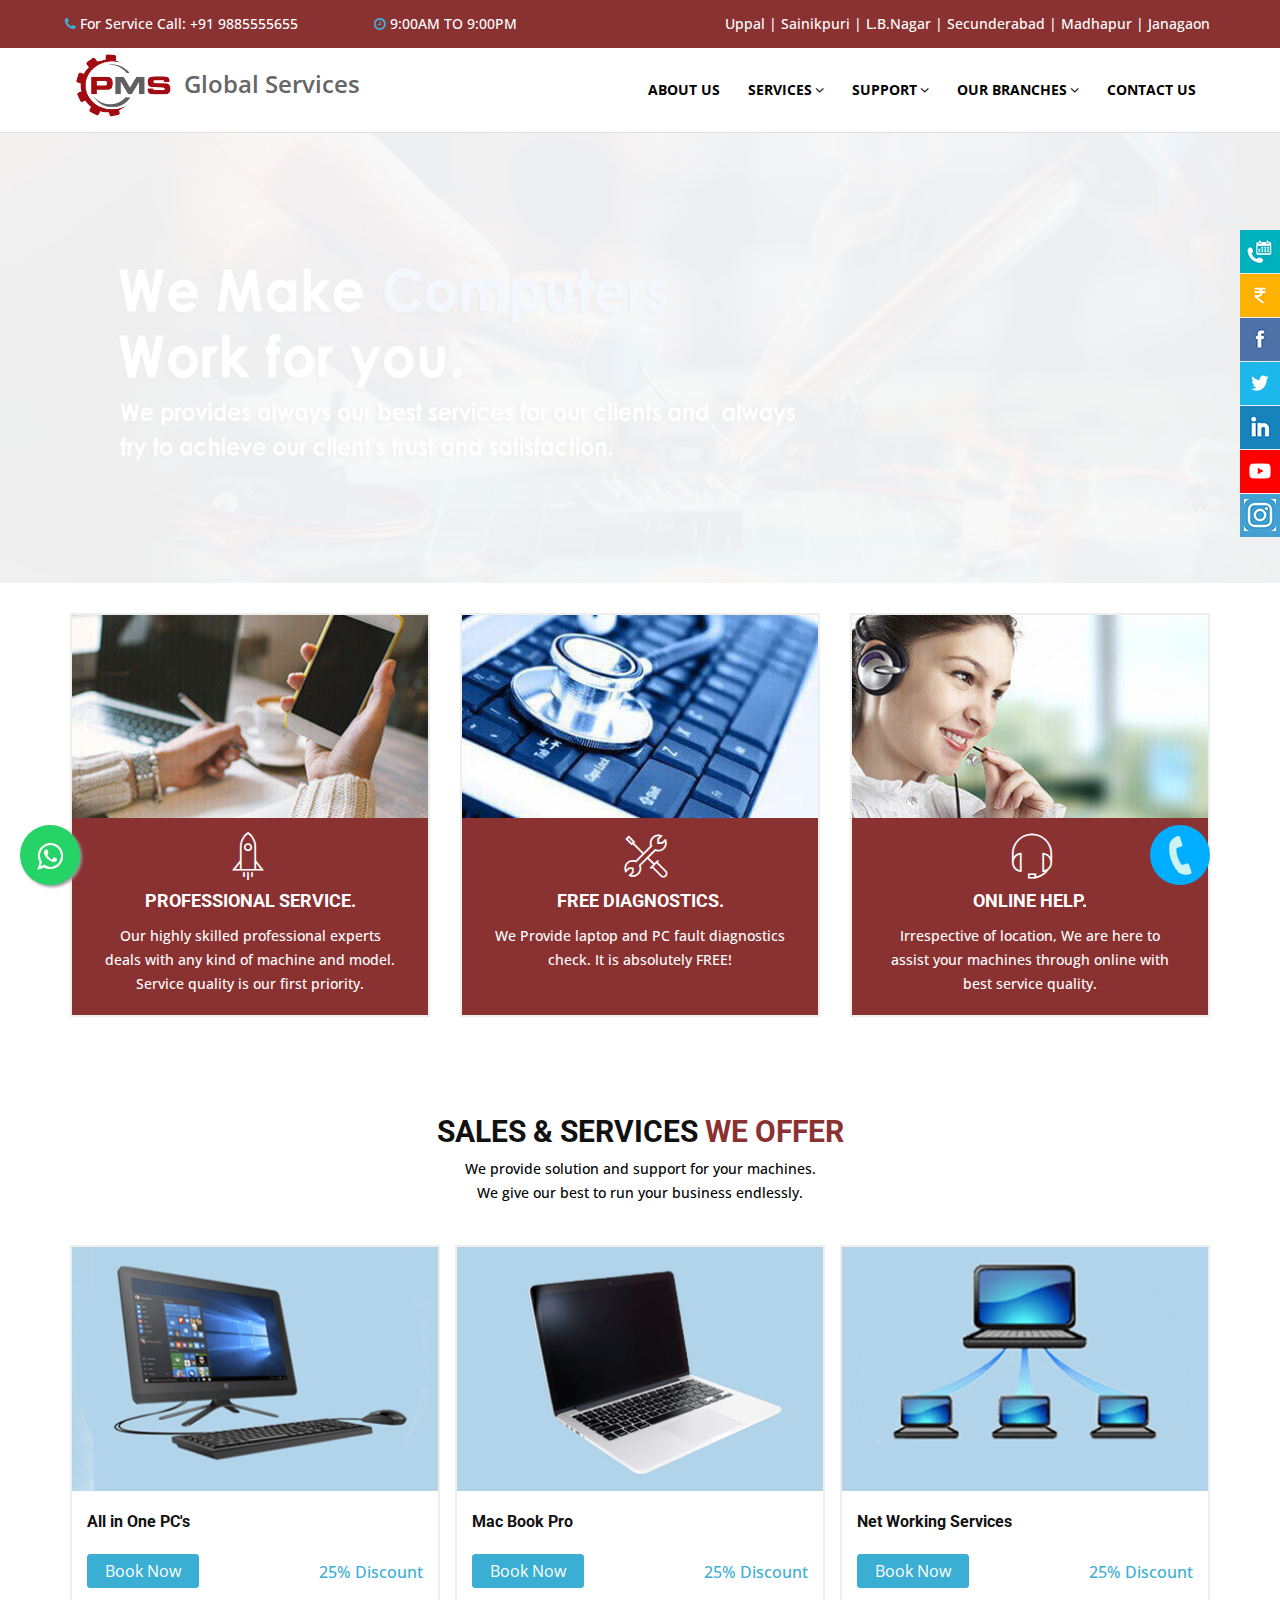
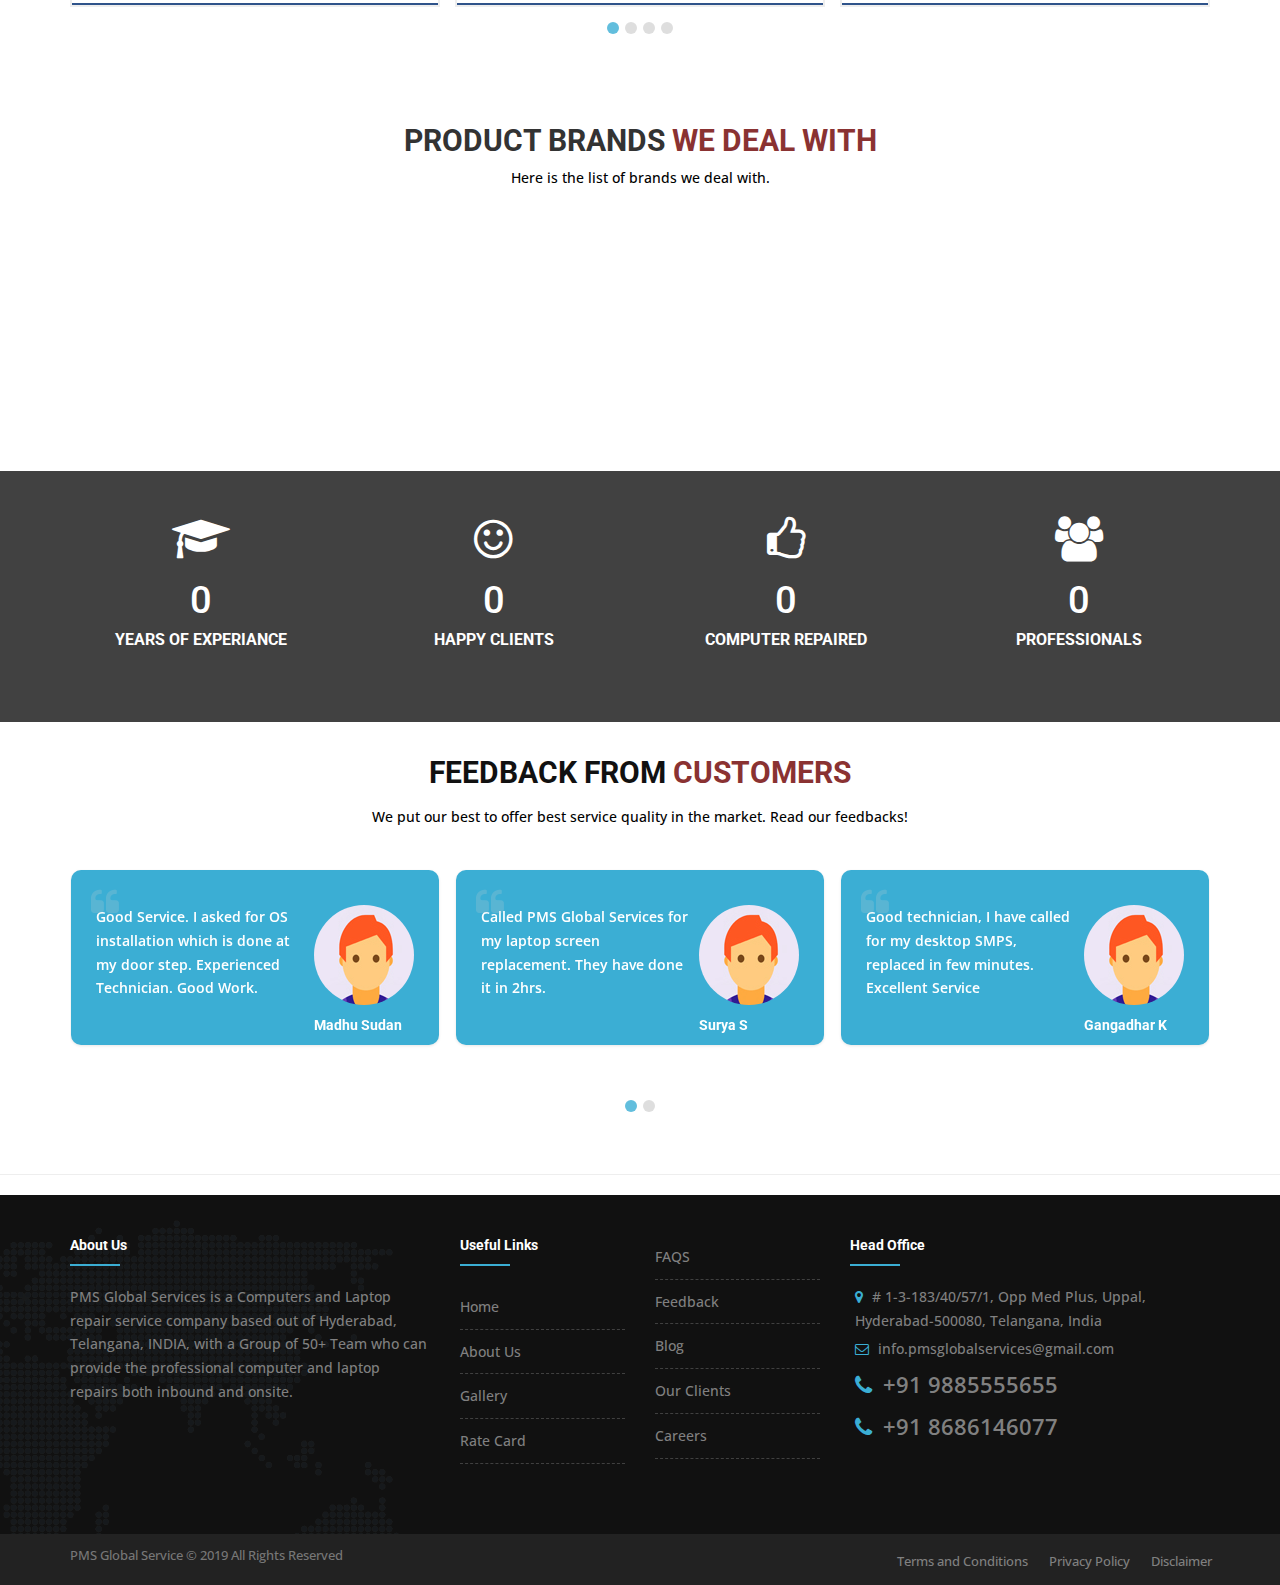
==== commit c71f6f47: "email triggering" ====
--- a/index.html
+++ b/index.html
@@ -743,7 +743,7 @@
           <ul class="list-inline mt-5">
             <li class="m-0 pl-10 pr-10"> <i class="fa fa-map-marker text-theme-colored mr-5"></i> <a class="text-gray" href="#"># 1-3-183/40/57/1, Opp Med Plus, Uppal, Hyderabad-500080, Telangana, India</a> </li>
             
-            <li class="m-0 pl-10 pr-10"> <i class="fa fa-envelope-o text-theme-colored mr-5"></i> <a class="text-gray" href="emailto:info@vintechcomputers.com">info@pmsglobalservices.com</a> </li>
+            <li class="m-0 pl-10 pr-10"> <i class="fa fa-envelope-o text-theme-colored mr-5"></i> <a class="text-gray" href="emailto:info.pmsglobalservices@gmail.com">info.pmsglobalservices@gmail.com</a> </li>
             <li class="m-0 pl-10 pr-10" style="font-size:22px; font-weight:600;     color: #fff !important;"> <i class="fa fa-phone text-theme-colored mr-5"></i> <a class="text-gray" href="tel:+919885555655">+91 9885555655</a> </li>
             <li class="m-0 pl-10 pr-10" style="font-size:22px; font-weight:600;     color: #fff !important;"> <i class="fa fa-phone text-theme-colored mr-5"></i> <a class="text-gray" href="tel:+918686146077">+91 8686146077</a> </li>
           </ul>
@@ -782,36 +782,36 @@
   </li>
   <li style="background-color:#feb200;">
     <img src="images/payment.png" width="32" height="32">
-    <p><a href="https://www.instamojo.com/@vintechcomputers" target="_blank">Online<br>Payment</a></p>
+    <p><a href="#" target="_blank">Online<br>Payment</a></p>
   </li>
   
   <li style="background-color:#4e71a8;">
     <img src="images/facebook-circle.png" width="32" height="32">
-    <p><a href="https://www.facebook.com/vintechcomputers" target="_blank">Like Us on<br>Facebook</a></p>
+    <p><a href="#" target="_blank">Like Us on<br>Facebook</a></p>
   </li>
   <li style="background-color:#1cb7eb;">
     <img src="images/twitter-circle.png" width="32" height="32">
-    <p><a href="https://twitter.com/vintechservices/" target="_blank">Follow Us on<br>Twitter</a></p>
+    <p><a href="#" target="_blank">Follow Us on<br>Twitter</a></p>
   </li>
   
   <li style="background-color:#1883bb;">
     <img src="images/linkedin-circle1.png" width="32" height="32">
-    <p><a href="https://www.linkedin.com/company/vintech-computers" target="_blank">Follow Us on<br>LinkedIn</a></p>
+    <p><a href="#" target="_blank">Follow Us on<br>LinkedIn</a></p>
   </li>
   <li style="background-color:#ff0000;">
     <img src="images/youtube-circle1.png" width="32" height="32">
-    <p><a href="https://www.youtube.com/channel/UCKiYPVjrtIiJ_MF9nHS-ung/videos" target="_blank">Subscribe on<br>YouYube</a></p>
+    <p><a href="#" target="_blank">Subscribe on<br>YouYube</a></p>
   </li>
   <li style="background-color:#44a0d1;">
     <img src="images/instagram.png" width="32" height="32">
-    <p><a href="https://www.instagram.com/vintechcomputers/" target="_blank">Follow on<br>Instagram</a></p>
+    <p><a href="#" target="_blank">Follow on<br>Instagram</a></p>
   </li>
 </ul>
 </div>
 <a class="scrollToTop" href="#"><i class="fa fa-angle-up"></i></a>
 
 
-<a  data-toggle="tooltip" data-placement="right" title="+91 9885555655" href="https://api.whatsapp.com/send?phone=919885555655&amp;text=%20Hi!%20I'm%20interested%20in%20one%20of%20your%20Services%20at%20Vintech%20Computers." class="float" target="_blank">
+<a  data-toggle="tooltip" data-placement="right" title="+91 9885555655" href="https://api.whatsapp.com/send?phone=919885555655&amp;text=%20Hi!%20I'm%20interested%20in%20one%20of%20your%20Services%20at%20PMS%20Global%20Services." class="float" target="_blank">
   <i class="fa fa-whatsapp my-float"></i>
 </a> 
 <div class="modal fade bs-example-modal-sm text-center" tabindex="-1" role="dialog">
@@ -822,7 +822,7 @@
         <h4 class="modal-title" id="myModalLabel3">Make An Appointmnet</h4>
       </div>
       <div class="modal-body">
-        <form id="appointment_form" name="appointment_form" class="form-transparent mt-0" method="post" action="#">
+        <form id="appointment_form" name="appointment_form" class="form-transparent mt-0" method="post">
           <div class="row">
             <div class="col-sm-12">
               <div class="form-group mb-10">
@@ -839,9 +839,14 @@
                 <input id="form_name" name="name" class="form-control" type="text" required="" placeholder="Enter Email" aria-required="true">
               </div>
             </div>
+             <div class="col-sm-12">
+              <div class="form-group mb-10">
+                <input id="form_name" name="description" class="form-control" type="text" required="" placeholder="Enter Description" aria-required="true">
+              </div>
+            </div>
           </div>
           <div class="modal-footer ">
-            <button type="submit" class="btn btn-primary text-white">Book Now</button>
+            <button  id="sendMessage" class="btn btn-primary text-white">Book Now</button>
           </div>
         </form>
       </div>
--- a/css/style-main.css
+++ b/css/style-main.css
@@ -10441,7 +10441,7 @@
 
 #callme {
     position: fixed;
-    right: 160px;
+    right: 70px;
     bottom: 15px;
     width: 60px;
     height: 60px;
@@ -10456,7 +10456,7 @@
     -moz-background-clip: padding;
     -webkit-background-clip: padding-box;
     background-clip: padding-box;
-    background-color: #ff0000;
+    background-color: #00adff;
     width: 60px;
     height: 60px;
     -webkit-animation: zcwmini2 1.5s 0s ease-out infinite;
@@ -10470,7 +10470,7 @@
     height: 100%;
     top: 0;
     left: 0;
-    background-image: url(../../my.zadarma.com/callbackWidget/images/mini.png);
+    background-image: url(../images/mini.png);
     background-repeat: no-repeat;
     background-position: center center;
     -webkit-animation: zcwphone2 1.5s linear infinite;
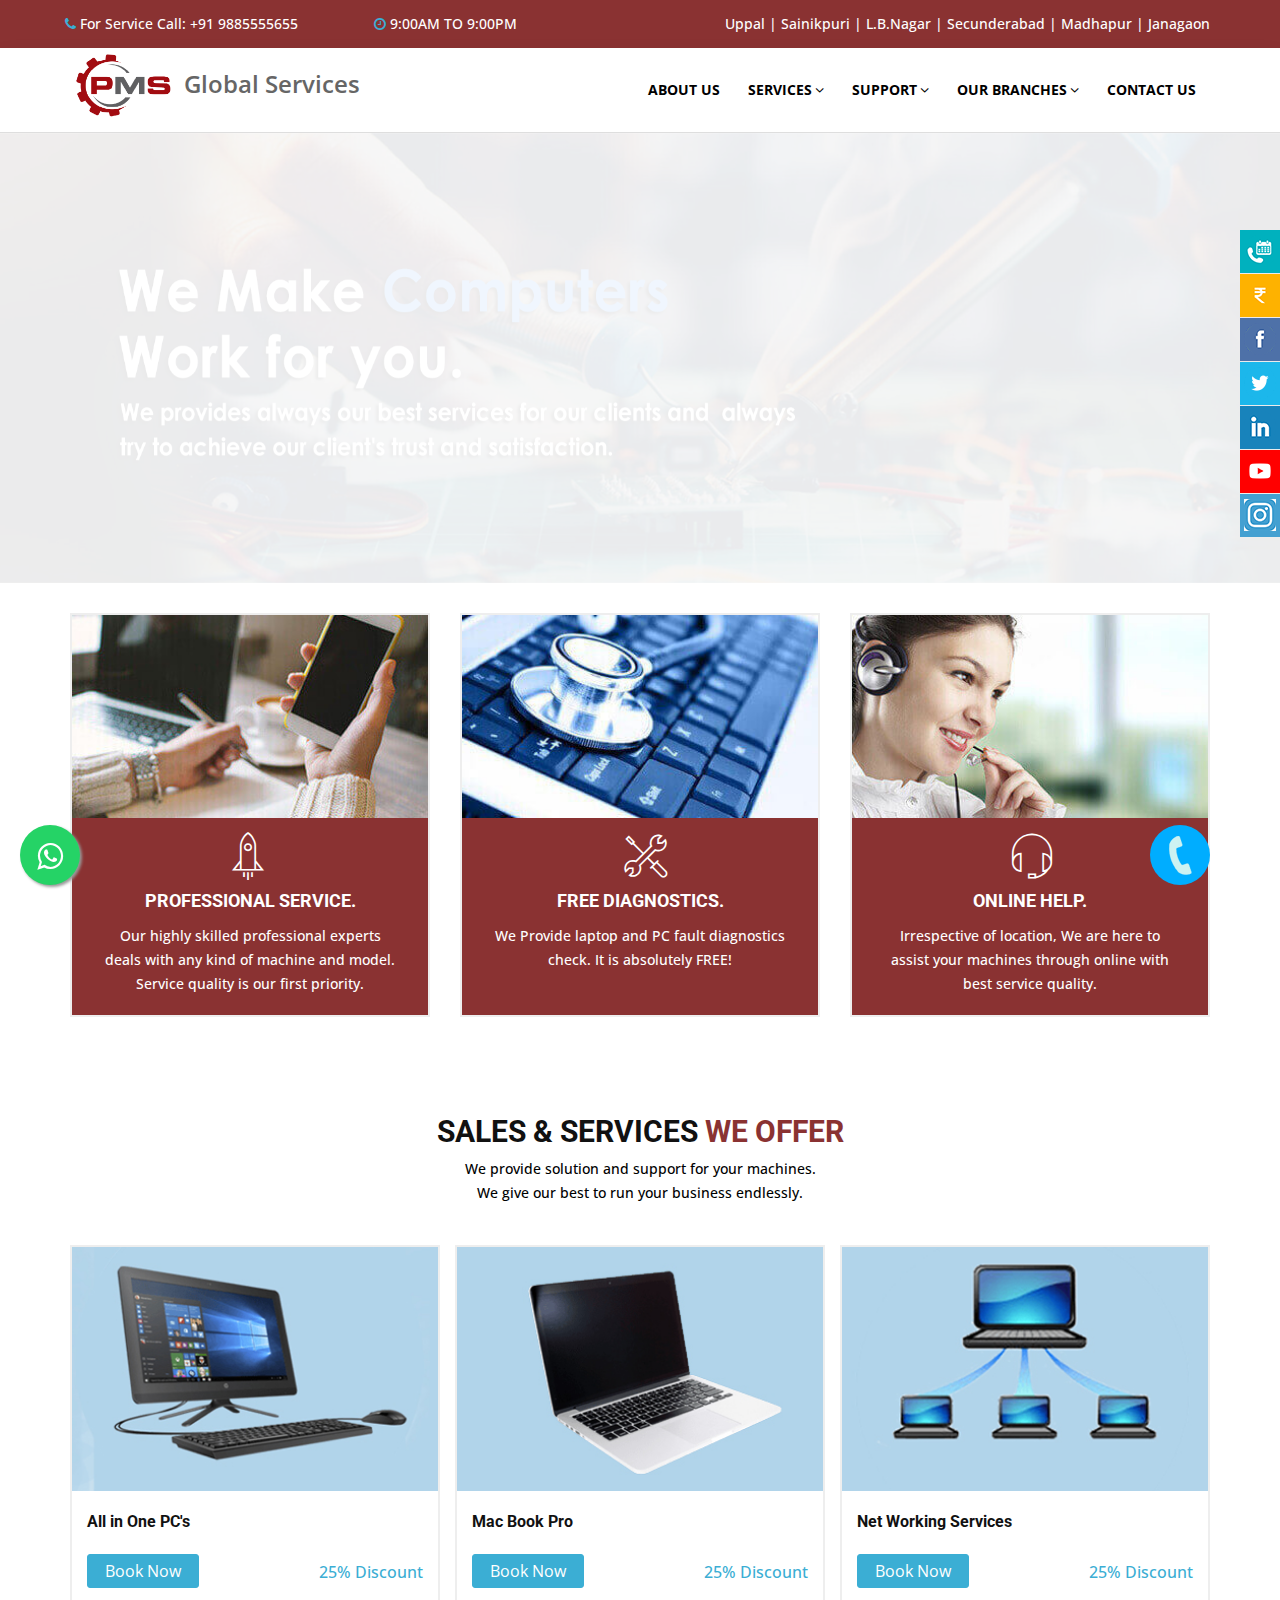
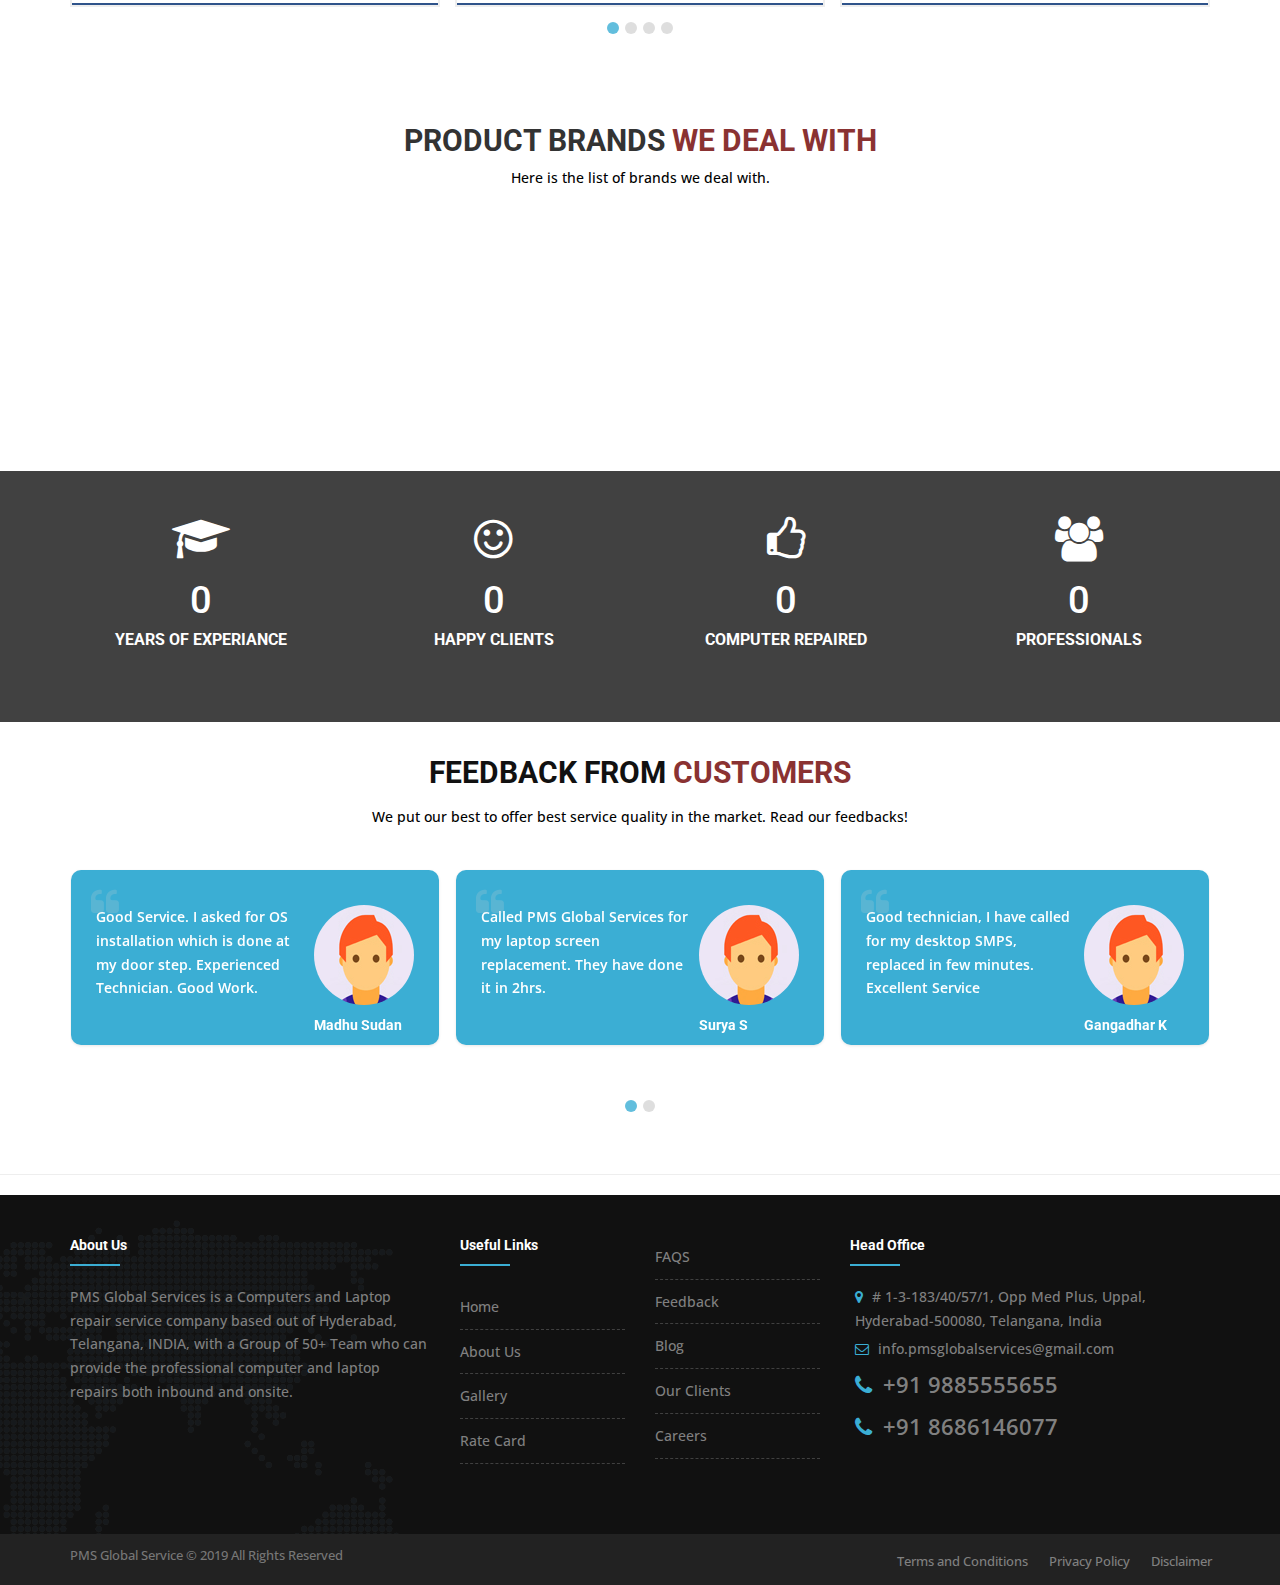
==== commit 7041d141: "fixed mail triggering for appointments" ====
--- a/index.html
+++ b/index.html
@@ -814,7 +814,7 @@
 <a  data-toggle="tooltip" data-placement="right" title="+91 9885555655" href="https://api.whatsapp.com/send?phone=919885555655&amp;text=%20Hi!%20I'm%20interested%20in%20one%20of%20your%20Services%20at%20PMS%20Global%20Services." class="float" target="_blank">
   <i class="fa fa-whatsapp my-float"></i>
 </a> 
-<div class="modal fade bs-example-modal-sm text-center" tabindex="-1" role="dialog">
+<div class="modal fade bs-example-modal-sm text-center" tabindex="-1" role="dialog" id="gkModal">
   <div class="modal-dialog modal-sm">
     <div class="modal-content">
       <div class="modal-header">
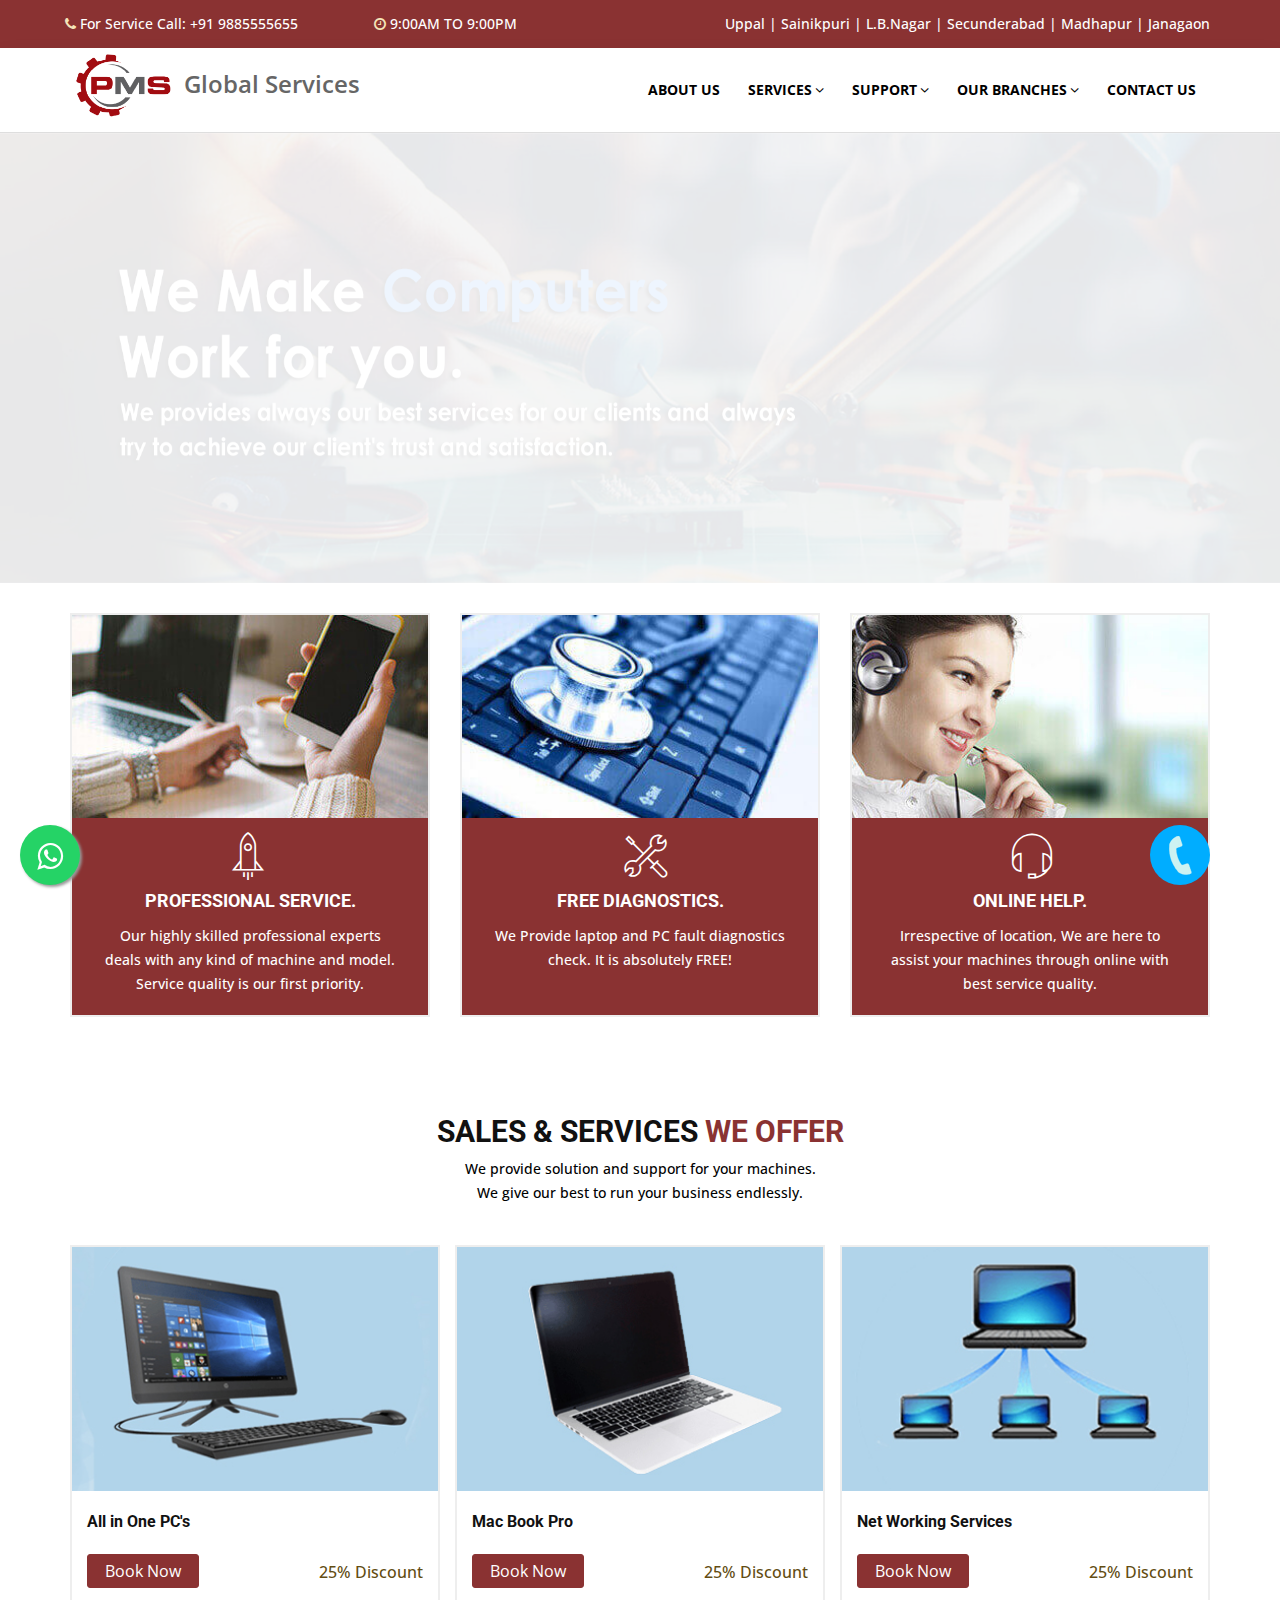
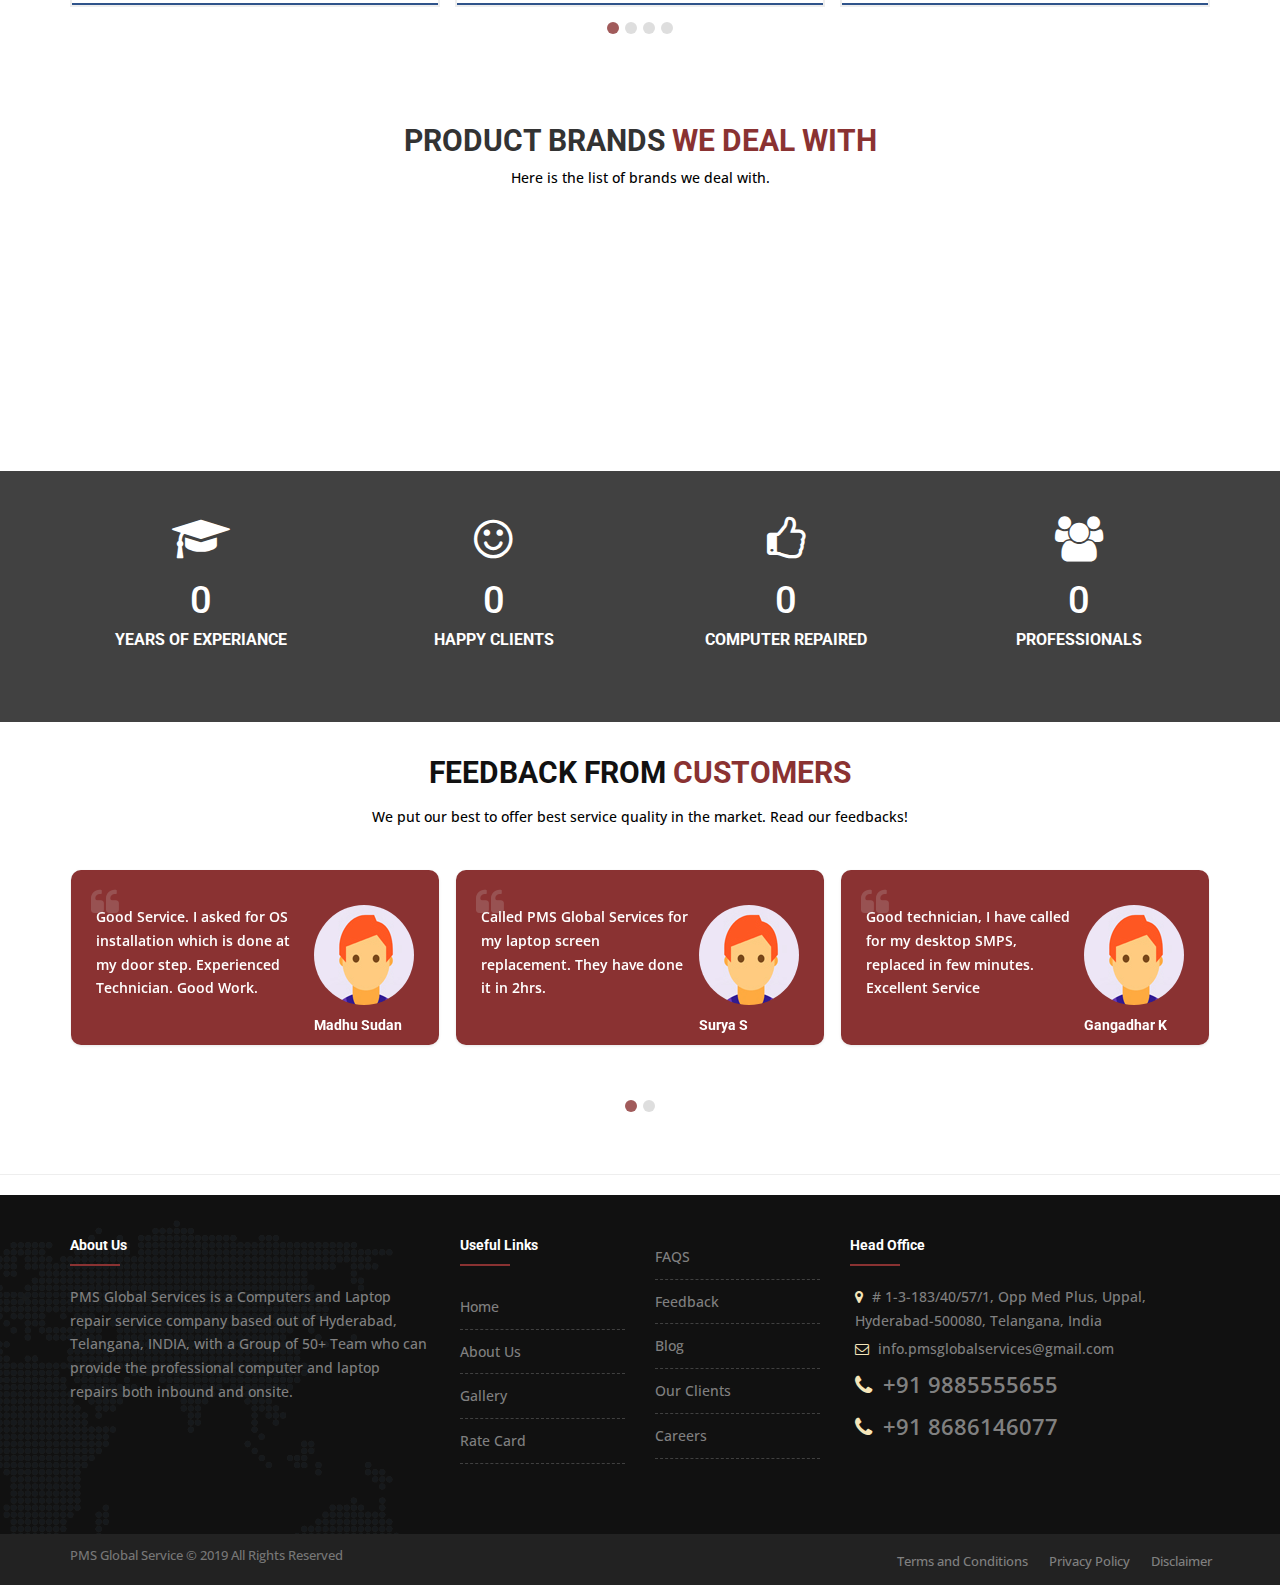
==== commit 1d88cbd0: "fixed homepage" ====
--- a/index.html
+++ b/index.html
@@ -17,6 +17,7 @@
   <meta property="og:locale" content="en_US" />
   <meta property="og:type" content="website" />
   <meta property="og:title" content="PMS Global Services" />
+
 
   <!-- external javascripts -->
   <script src="js/jquery-2.2.4.min.js"></script>
@@ -265,9 +266,7 @@
 
           <!-- SLIDE 2 -->
           <li data-index="rs-2" data-transition="slidingoverlayhorizontal" data-slotamount="default" data-easein="default" data-easeout="default" data-masterspeed="default"  data-rotate="0"  data-fstransition="fade" data-fsmasterspeed="1500" data-fsslotamount="7" data-saveperformance="off" data-title="">
-            <!-- MAIN IMAGE -->
-            <img src="images/bg/bg1-1.jpg" alt="" data-bgposition="center center" data-bgfit="cover" data-bgrepeat="no-repeat" data-bgparallax="10" class="rev-slidebg img-fullwidth" data-retina>
-            <!-- LAYERS -->
+          
             
             
           </li>
@@ -284,9 +283,6 @@
 
           </li>
           <li data-index="rs-2" data-transition="slidingoverlayhorizontal" data-slotamount="default" data-easein="default" data-easeout="default" data-masterspeed="default"  data-rotate="0"  data-fstransition="fade" data-fsmasterspeed="1500" data-fsslotamount="7" data-saveperformance="off" data-title="">
-            <!-- MAIN IMAGE -->
-            <img src="images/bg/bg1-4.jpg" alt="" data-bgposition="center center" data-bgfit="cover" data-bgrepeat="no-repeat" data-bgparallax="10" class="rev-slidebg img-fullwidth" data-retina>
-            <!-- LAYERS -->
 
           </li>
           <!-- SLIDE 1 -->
@@ -391,7 +387,7 @@
                 
                 <div class="mt-10">
                   <a class="btn btn-dark font-16 btn-theme-colored btn-sm pull-left mt-10" href=".html" data-toggle="modal" data-target=".bs-example-modal-sm">Book Now</a>
-                  <div class="pull-right mt-15 font-16  text-theme-colored"> 25% Discount</div>
+                  <div class="pull-right mt-15 font-16  text-theme-colored-discount"> 25% Discount</div>
                 </div>
               </div>
             </div>
@@ -406,7 +402,7 @@
                 
                 <div class="mt-10">
                   <a class="btn btn-dark font-16 btn-theme-colored btn-sm pull-left mt-10" href=".html" data-toggle="modal" data-target=".bs-example-modal-sm">Book Now</a>
-                  <div class="pull-right mt-15 font-16  text-theme-colored"> 25% Discount</div>
+                  <div class="pull-right mt-15 font-16  text-theme-colored-discount"> 25% Discount</div>
                 </div>
               </div>
             </div>
@@ -421,7 +417,7 @@
                 
                 <div class="mt-10">
                   <a class="btn btn-dark font-16 btn-theme-colored btn-sm pull-left mt-10" href=".html" data-toggle="modal" data-target=".bs-example-modal-sm">Book Now</a>
-                  <div class="pull-right mt-15 font-16  text-theme-colored"> 25% Discount</div>
+                  <div class="pull-right mt-15 font-16  text-theme-colored-discount"> 25% Discount</div>
                 </div>
               </div>
             </div>
@@ -436,7 +432,7 @@
                 
                 <div class="mt-10">
                   <a class="btn btn-dark font-16 btn-theme-colored btn-sm pull-left mt-10" href=".html" data-toggle="modal" data-target=".bs-example-modal-sm">Book Now</a>
-                  <div class="pull-right mt-15 font-16  text-theme-colored"> 25% Discount</div>
+                  <div class="pull-right mt-15 font-16  text-theme-colored-discount"> 25% Discount</div>
                 </div>
               </div>
             </div>
@@ -451,7 +447,7 @@
                 
                 <div class="mt-10">
                   <a class="btn btn-dark font-16 btn-theme-colored btn-sm pull-left mt-10" href=".html" data-toggle="modal" data-target=".bs-example-modal-sm">Book Now</a>
-                  <div class="pull-right mt-15 font-16  text-theme-colored"> 25% Discount</div>
+                  <div class="pull-right mt-15 font-16  text-theme-colored-discount"> 25% Discount</div>
                 </div>
               </div>
             </div>
@@ -466,7 +462,7 @@
                 
                 <div class="mt-10">
                   <a class="btn btn-dark font-16 btn-theme-colored btn-sm pull-left mt-10" href=".html" data-toggle="modal" data-target=".bs-example-modal-sm">Book Now</a>
-                  <div class="pull-right mt-15 font-16  text-theme-colored"> 25% Discount</div>
+                  <div class="pull-right mt-15 font-16  text-theme-colored-discount"> 25% Discount</div>
                 </div>
               </div>
             </div>
@@ -481,7 +477,7 @@
                 
                 <div class="mt-10">
                   <a class="btn btn-dark font-16 btn-theme-colored btn-sm pull-left mt-10" href=".html" data-toggle="modal" data-target=".bs-example-modal-sm">Book Now</a>
-                  <div class="pull-right mt-15 font-16  text-theme-colored"> 25% Discount</div>
+                  <div class="pull-right mt-15 font-16  text-theme-colored-discount"> 25% Discount</div>
                 </div>
               </div>
             </div>
@@ -496,7 +492,7 @@
                 
                 <div class="mt-10">
                   <a class="btn btn-dark font-16 btn-theme-colored btn-sm pull-left mt-10" href=".html" data-toggle="modal" data-target=".bs-example-modal-sm">Book Now</a>
-                  <div class="pull-right mt-15 font-16  text-theme-colored"> 25% Discount</div>
+                  <div class="pull-right mt-15 font-16  text-theme-colored-discount"> 25% Discount</div>
                 </div>
               </div>
             </div>
@@ -511,7 +507,7 @@
                 
                 <div class="mt-10">
                   <a class="btn btn-dark font-16 btn-theme-colored btn-sm pull-left mt-10" href=".html" data-toggle="modal" data-target=".bs-example-modal-sm">Book Now</a>
-                  <div class="pull-right mt-15 font-16  text-theme-colored"> 25% Discount</div>
+                  <div class="pull-right mt-15 font-16  text-theme-colored-discount"> 25% Discount</div>
                 </div>
               </div>
             </div>
@@ -526,7 +522,7 @@
                 
                 <div class="mt-10">
                   <a class="btn btn-dark font-16 btn-theme-colored btn-sm pull-left mt-10" href=".html" data-toggle="modal" data-target=".bs-example-modal-sm">Book Now</a>
-                  <div class="pull-right mt-15 font-16  text-theme-colored"> 25% Discount</div>
+                  <div class="pull-right mt-15 font-16  text-theme-colored-discount"> 25% Discount</div>
                 </div>
               </div>
             </div>
@@ -774,7 +770,7 @@
   </div>
 </footer>
 
-<div class="sticky-container">
+<!-- <div class="sticky-container">
   <ul class="sticky">
    <li style="background-color:#00b1be;">
     <img src="images/booknow.png" width="32" height="32">
@@ -807,7 +803,7 @@
     <p><a href="#" target="_blank">Follow on<br>Instagram</a></p>
   </li>
 </ul>
-</div>
+</div> -->
 <a class="scrollToTop" href="#"><i class="fa fa-angle-up"></i></a>
 
 
--- a/css/colors/theme-skin-color-set2.css
+++ b/css/colors/theme-skin-color-set2.css
@@ -40,7 +40,7 @@
 .owl-theme .owl-dots .owl-dot.active span,
 .blog-posts .post.style1 .entry-header .entry-date.entry-date-absolute,
 .title-dots span {
-  background: #3BAED4;
+  background: #8a3232;
 }
 .cd-timeline-simple .cd-timeline-block .cd-timeline-img {
   background: #3BAED4 !important;
@@ -86,7 +86,7 @@
 .pager.theme-colored a,
 .owl-carousel.owl-nav-top .owl-controls .owl-nav .owl-prev,
 .owl-carousel.owl-nav-top .owl-controls .owl-nav .owl-next {
-  border: 1px solid #3BAED4;
+  border: 1px solid #8a3232;
 }
 .owl-theme .owl-dots .owl-dot span {
   border-color: #3BAED4;
@@ -149,10 +149,13 @@
 }
 /* -------- Text Theme Color ---------- */
 .text-theme-colored {
-  color: #3BAED4 !important;
+  color: #f5e5b9 !important;
+}
+.text-theme-colored-discount {
+  color: #634d12 !important;
 }
 .text-hover-theme-colored:hover {
-  color: #3BAED4 !important;
+  color: #8a3232 !important;
 }
 ul.list.theme-colored li:before,
 ul.list.theme-colored.angle-double-right li:before,
@@ -190,7 +193,7 @@
 }
 /* -------- bg-theme-color ---------- */
 .bg-theme-colored {
-  background-color: #3BAED4 !important;
+  background-color: #8a3232 !important;
 }
 .bg-hover-theme-colored:hover {
   background: #3BAED4 !important;
@@ -491,8 +494,8 @@
 */
 .btn-dark.btn-theme-colored {
   color: #fff;
-  background-color: #3BAED4;
-  border-color: #3BAED4;
+  background-color: #8a3232;
+  border-color: #8a3232
 }
 .btn-dark.btn-theme-colored:focus,
 .btn-dark.btn-theme-colored.focus {
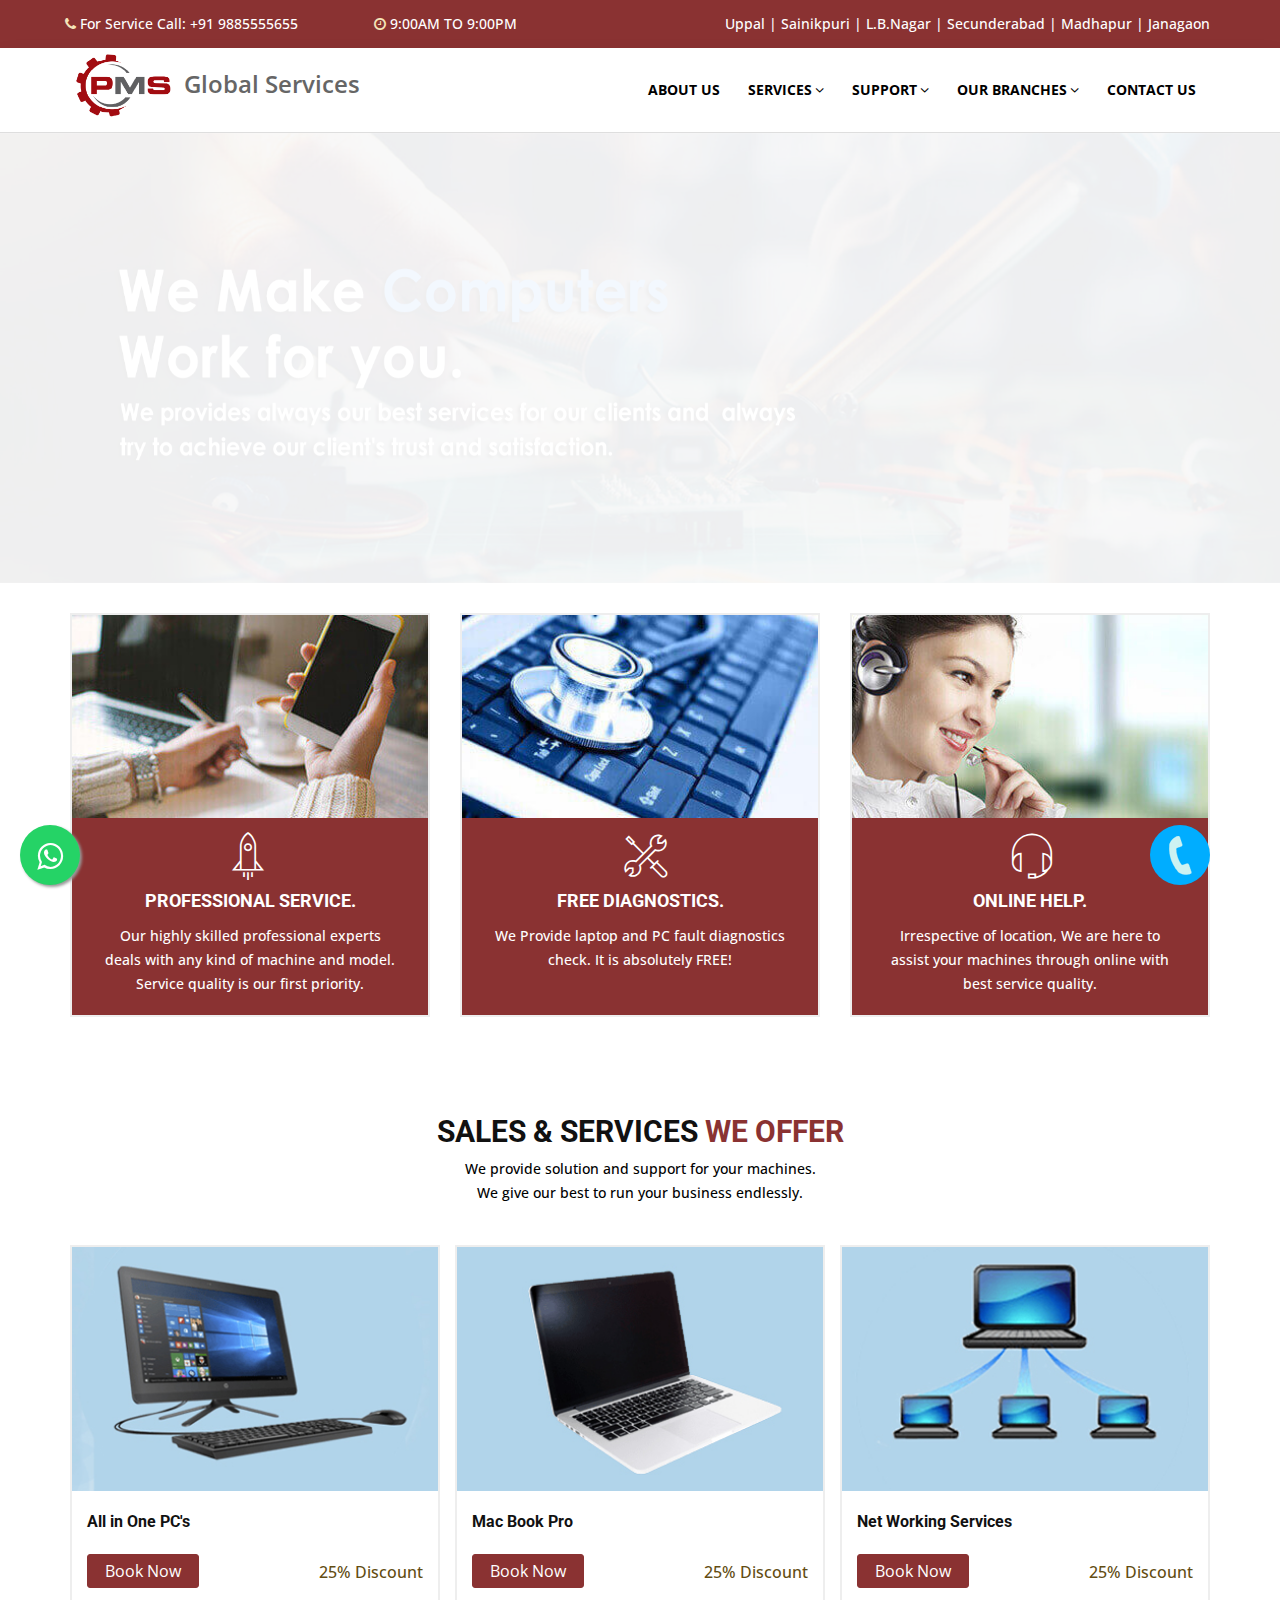
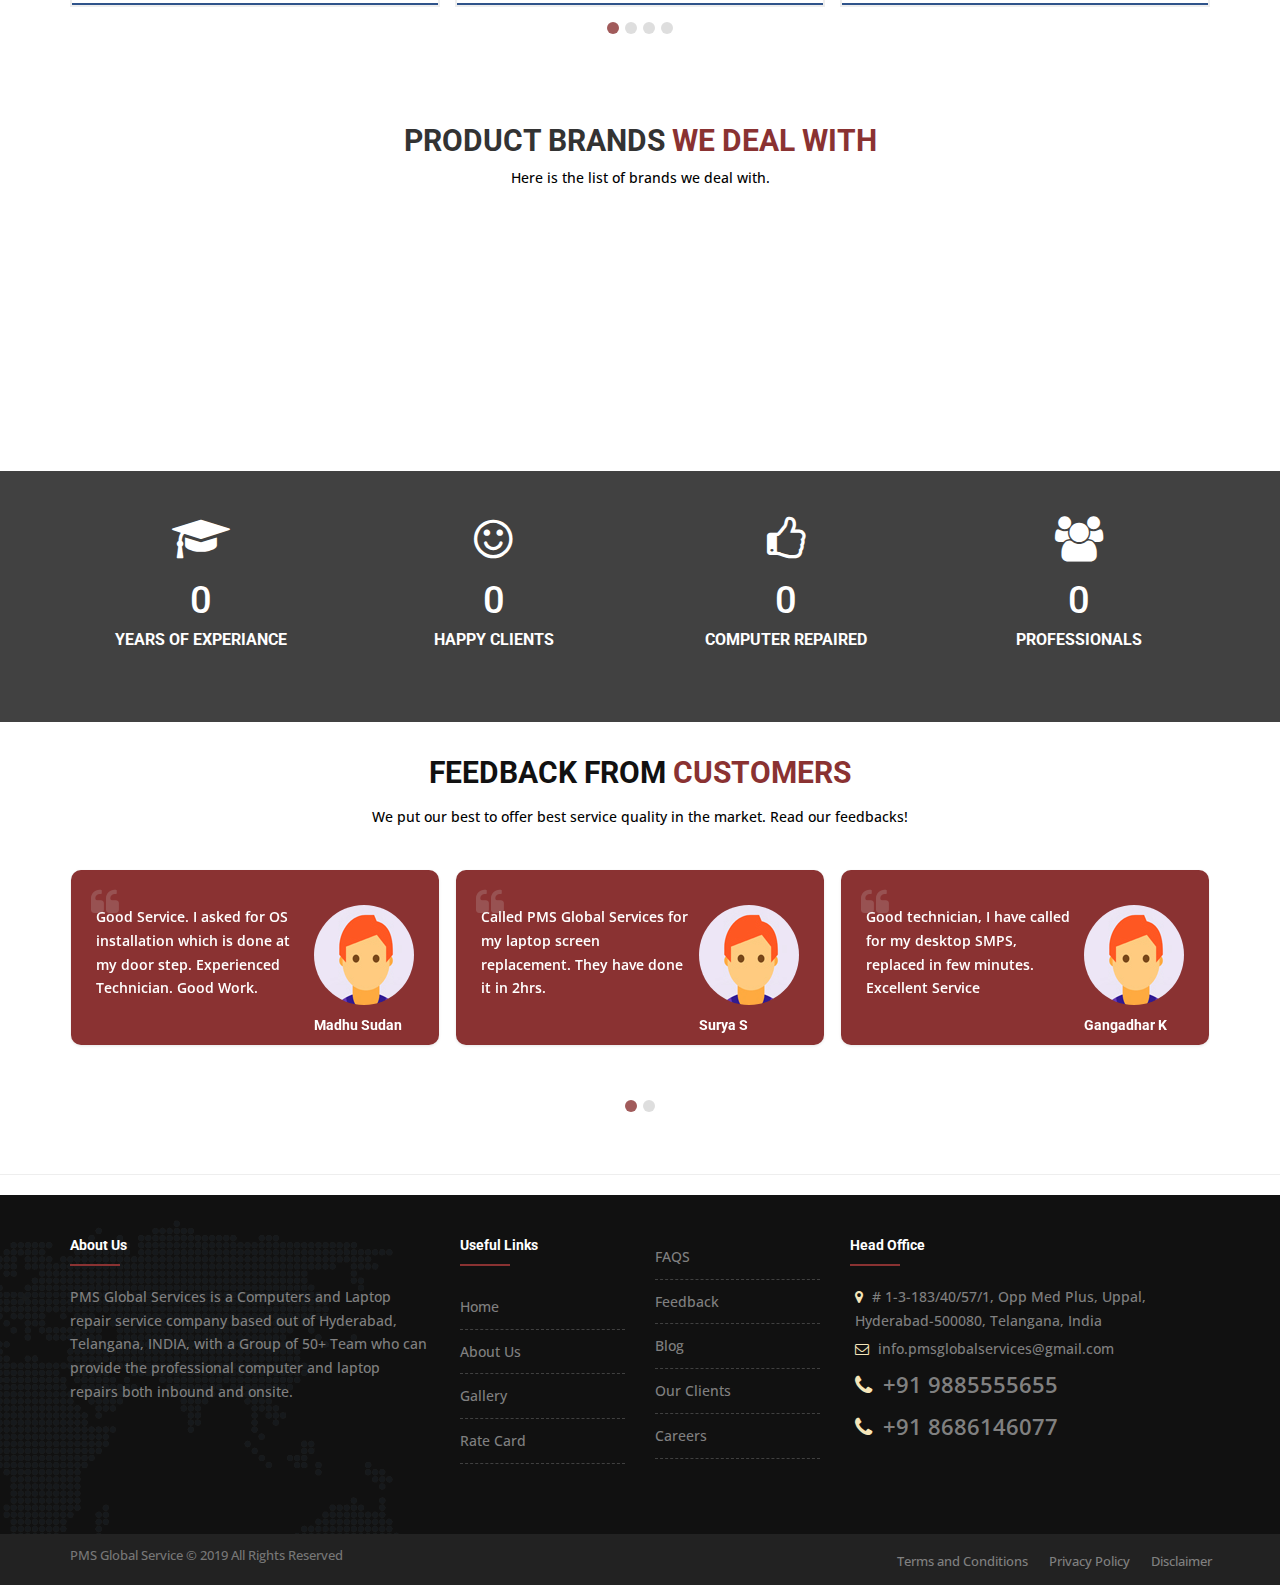
==== commit f6dac28a: "fix" ====
--- a/index.html
+++ b/index.html
@@ -158,7 +158,7 @@
                       <div class="col4">
                   <ul class="list-unstyled list-dashed">
                     
-                    <li><a href="#"><img src="images/icon-13.png"/> CCTV Solutions</a></li>
+                    <li><a href="#"><img src="images/icon-13.png"/> Web Design</a></li>
                   </ul>
                     </div>
                   </div>
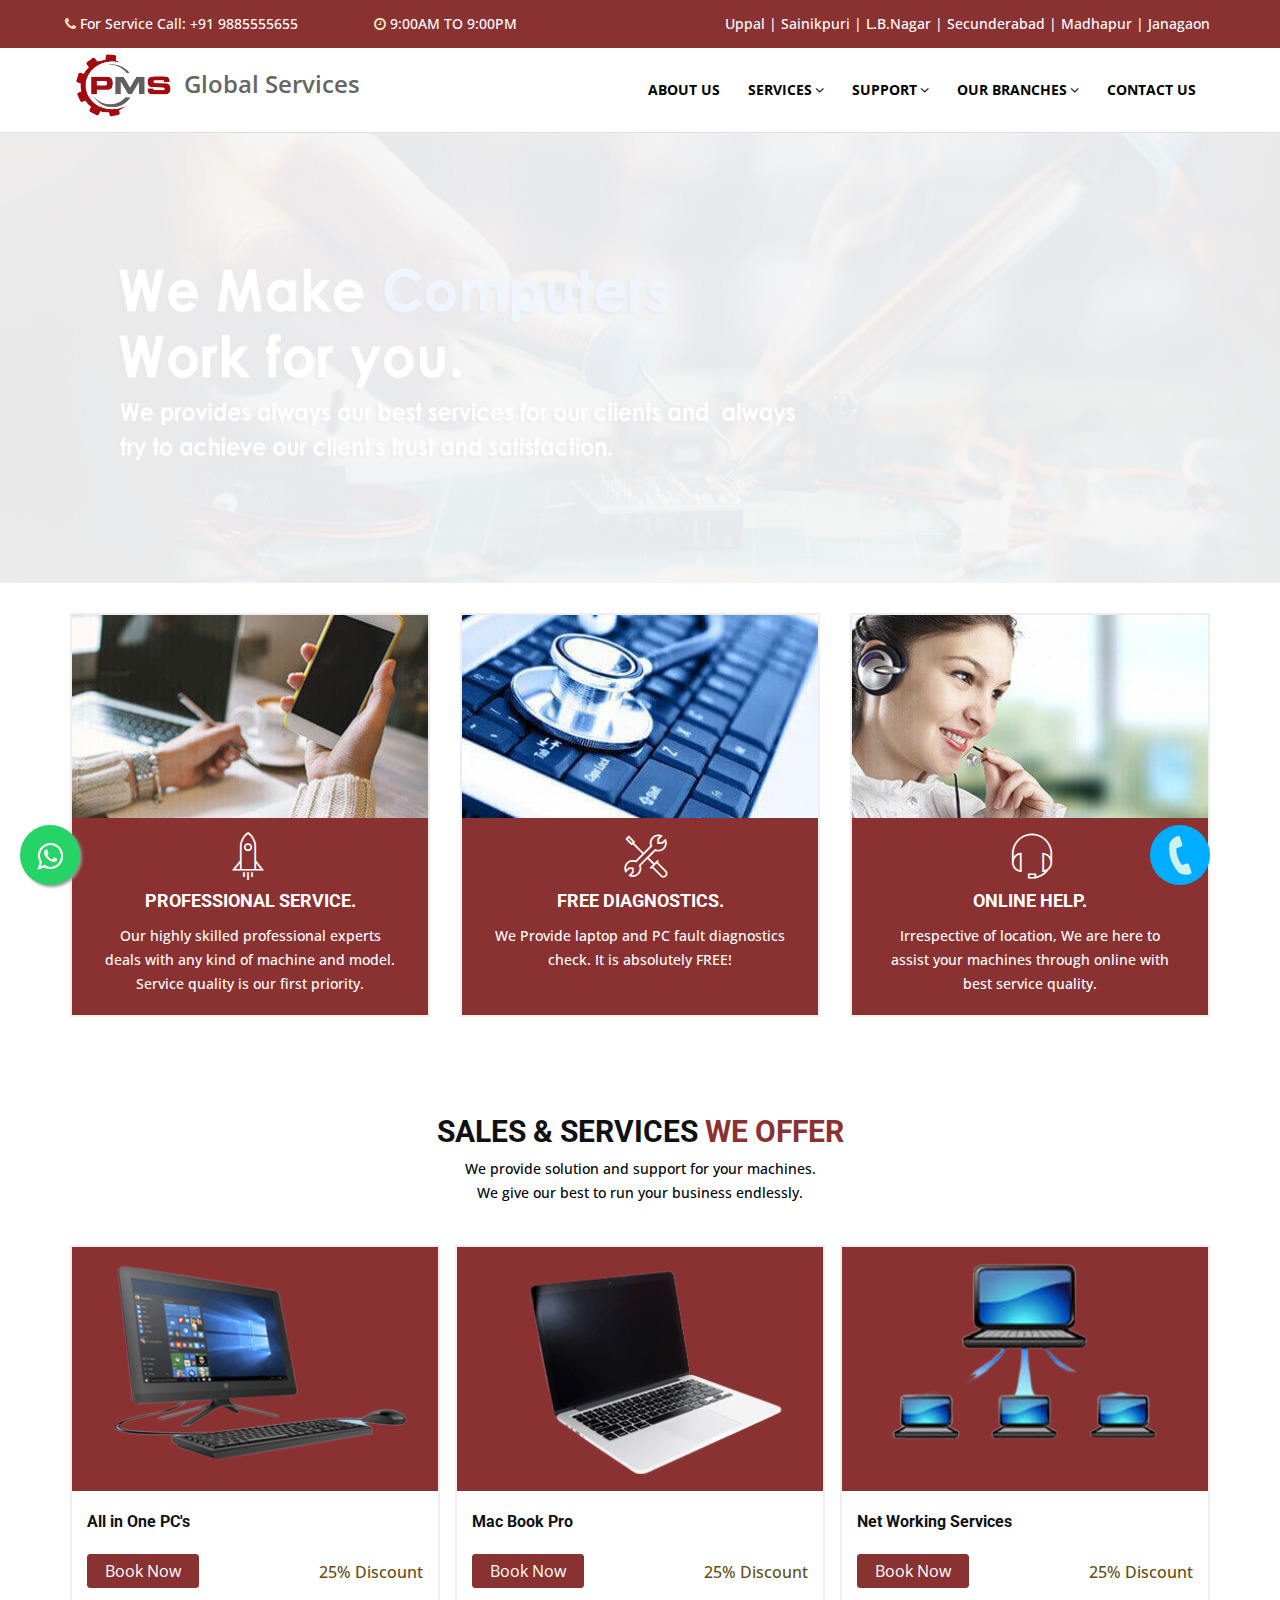
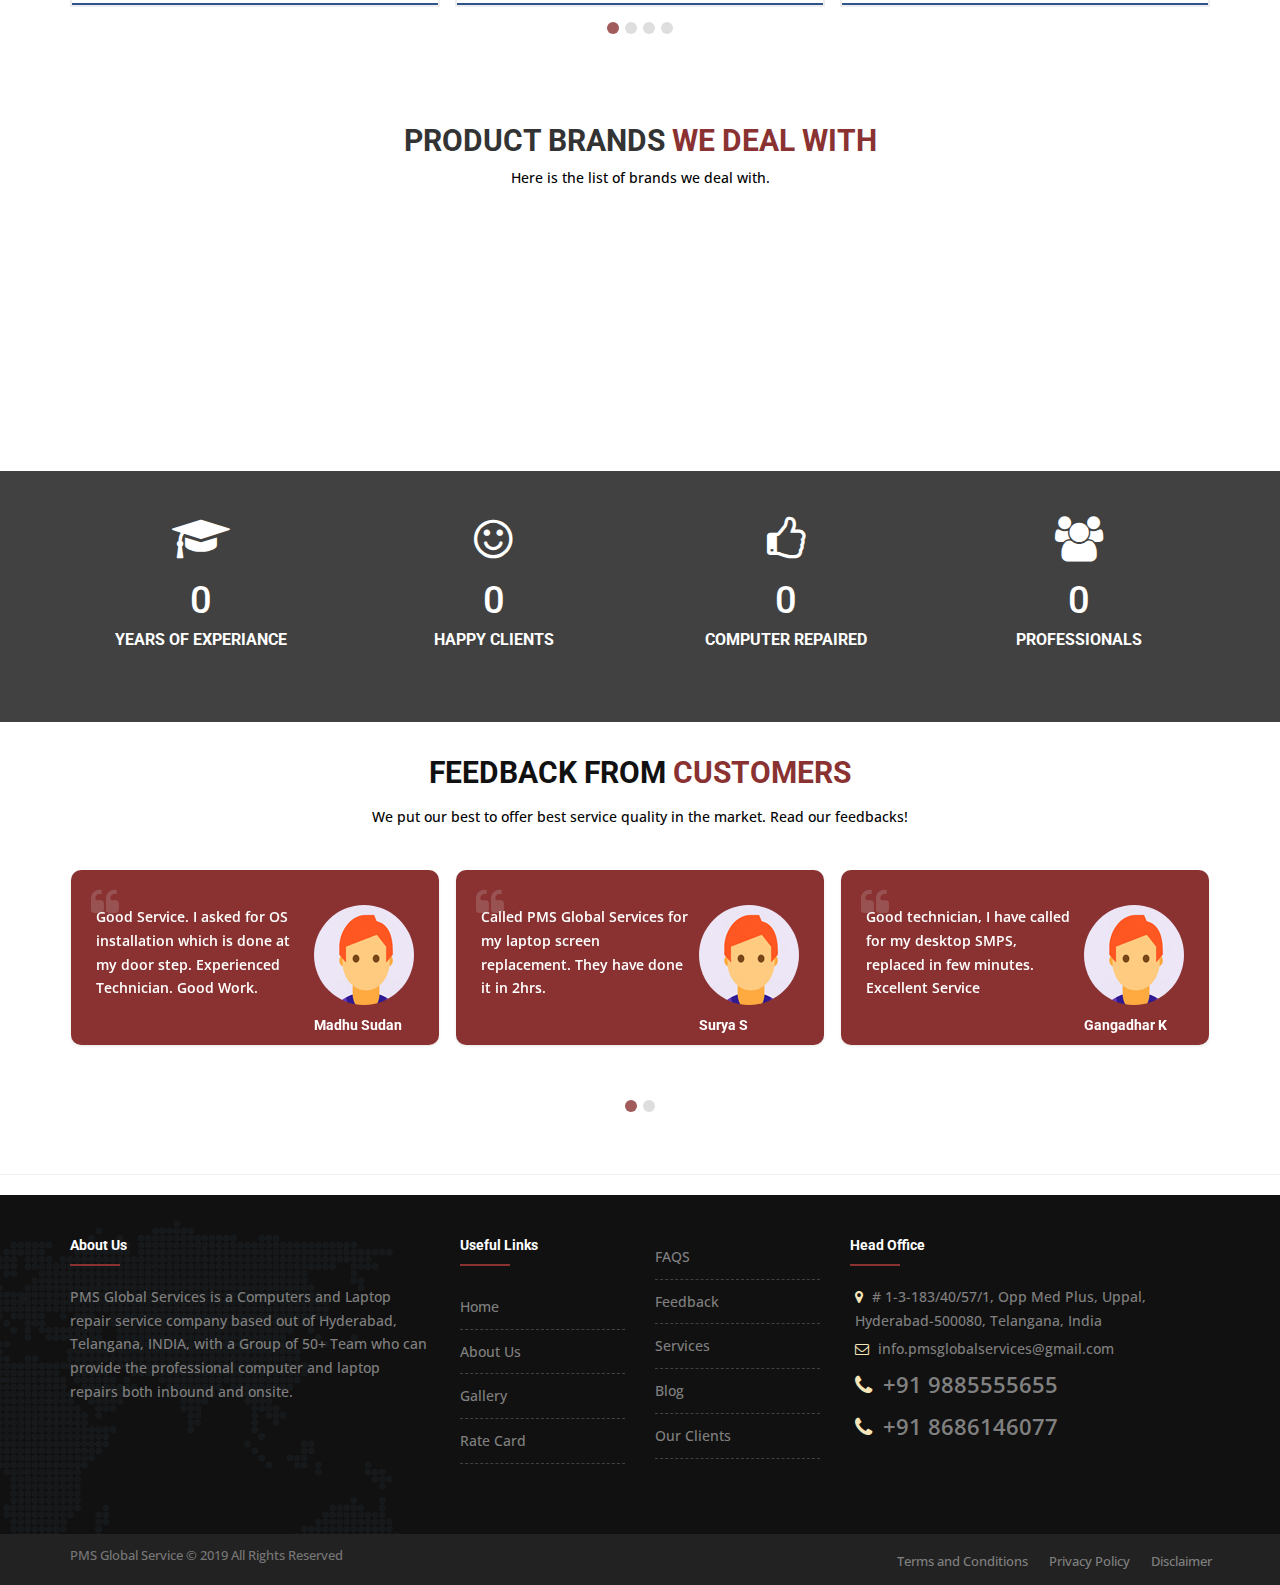
==== commit 310e9769: "index and about us fix" ====
--- a/index.html
+++ b/index.html
@@ -203,21 +203,21 @@
 
                 <div class="col4">
                   <ul class="list-unstyled list-dashed">
-                   <li><a href="#" title="ashoknagar"><i class="fa fa-map-marker"></i> Uppal branch</a></li>
-                   <li><a href="#" title="manikonda"><i class="fa fa-map-marker"></i> Sainikpuri Branch</a></li>
+                   <li><a href="#" title=""><i class="fa fa-map-marker"></i> Uppal branch</a></li>
+                   <li><a href="#" title=""><i class="fa fa-map-marker"></i> Sainikpuri Branch</a></li>
                  </ul>
                </div>
                <div class="col4">
                 <ul class="list-unstyled list-dashed">
-                 <li><a href="#" title="chandanagar"><i class="fa fa-map-marker"></i> L.B.Nagar branch</a></li>
-                 <li><a href="#" title="jeedimetla"><i class="fa fa-map-marker"></i> Secunderabad Branch</a></li>
+                 <li><a href="#" title=""><i class="fa fa-map-marker"></i> L.B.Nagar branch</a></li>
+                 <li><a href="#" title=""><i class="fa fa-map-marker"></i> Secunderabad Branch</a></li>
                  
                </ul>
              </div>
              <div class="col4">
               <ul class="list-unstyled list-dashed">
-               <li><a href="#" title="tirumalagiri"><i class="fa fa-map-marker"></i> Madhapur Branch</a></li>
-               <li><a href="#" title="madhapur"><i class="fa fa-map-marker"></i> Janagaon Branch</a></li>
+               <li><a href="#" title=""><i class="fa fa-map-marker"></i> Madhapur Branch</a></li>
+               <li><a href="#" title=""><i class="fa fa-map-marker"></i> Janagaon Branch</a></li>
              </ul>
            </div>
          </div>
@@ -264,12 +264,6 @@
             
           </li>
 
-          <!-- SLIDE 2 -->
-          <li data-index="rs-2" data-transition="slidingoverlayhorizontal" data-slotamount="default" data-easein="default" data-easeout="default" data-masterspeed="default"  data-rotate="0"  data-fstransition="fade" data-fsmasterspeed="1500" data-fsslotamount="7" data-saveperformance="off" data-title="">
-          
-            
-            
-          </li>
           <li data-index="rs-2" data-transition="slidingoverlayhorizontal" data-slotamount="default" data-easein="default" data-easeout="default" data-masterspeed="default"  data-rotate="0"  data-fstransition="fade" data-fsmasterspeed="1500" data-fsslotamount="7" data-saveperformance="off" data-title="">
             <!-- MAIN IMAGE -->
             <img src="images/bg/bg1-2.jpg" alt="" data-bgposition="center center" data-bgfit="cover" data-bgrepeat="no-repeat" data-bgparallax="10" class="rev-slidebg img-fullwidth" data-retina>
@@ -282,13 +276,6 @@
             <!-- LAYERS -->
 
           </li>
-          <li data-index="rs-2" data-transition="slidingoverlayhorizontal" data-slotamount="default" data-easein="default" data-easeout="default" data-masterspeed="default"  data-rotate="0"  data-fstransition="fade" data-fsmasterspeed="1500" data-fsslotamount="7" data-saveperformance="off" data-title="">
-
-          </li>
-          <!-- SLIDE 1 -->
-          <li data-index="rs-1" data-transition="slidingoverlayhorizontal" data-slotamount="default" data-easein="default" data-easeout="default" data-masterspeed="default"  data-rotate="0"  data-fstransition="fade" data-fsmasterspeed="1500" data-fsslotamount="7" data-saveperformance="off" data-title="Make an Impact">
-            
-          </li> 			  
         </ul>
         <div class="tp-bannertimer tp-bottom" style="height: 5px; background-color: rgba(166, 216, 236, 1.00);"></div>
       </div>
@@ -380,148 +367,148 @@
           <div class="item">
             <div class="border-2px bg-white">
               <div class="thumb">
-                <img class="img-fullwidth mb-sm-0" src="images/services/allonepcs.jpg" alt="">
+                <img class="img-fullwidth mb-sm-0" src="images/services/allonepcs.png" alt="">
               </div>
               <div class="clearfix border-bottom-theme-color2-2px p-15 pt-10">
                 <h4><a href="#">All in One PC's</a></h4>
                 
                 <div class="mt-10">
-                  <a class="btn btn-dark font-16 btn-theme-colored btn-sm pull-left mt-10" href=".html" data-toggle="modal" data-target=".bs-example-modal-sm">Book Now</a>
-                  <div class="pull-right mt-15 font-16  text-theme-colored-discount"> 25% Discount</div>
-                </div>
-              </div>
-            </div>
-          </div>
-          <div class="item">
-            <div class="border-2px bg-white">
-              <div class="thumb">
-                <img class="img-fullwidth mb-sm-0" src="images/services/macbookpro.jpg" alt="">
+                  <a class="btn btn-dark font-16 btn-theme-colored btn-sm pull-left mt-10" href="" data-toggle="modal" data-target=".bs-example-modal-sm">Book Now</a>
+                  <div class="pull-right mt-15 font-16  text-theme-colored-discount"> 25% Discount</div>
+                </div>
+              </div>
+            </div>
+          </div>
+          <div class="item">
+            <div class="border-2px bg-white">
+              <div class="thumb">
+                <img class="img-fullwidth mb-sm-0" src="images/services/macbookpro.png" alt="">
               </div>
               <div class="clearfix border-bottom-theme-color2-2px p-15 pt-10">
                 <h4><a href="#">Mac Book Pro</a></h4>
                 
                 <div class="mt-10">
-                  <a class="btn btn-dark font-16 btn-theme-colored btn-sm pull-left mt-10" href=".html" data-toggle="modal" data-target=".bs-example-modal-sm">Book Now</a>
-                  <div class="pull-right mt-15 font-16  text-theme-colored-discount"> 25% Discount</div>
-                </div>
-              </div>
-            </div>
-          </div>
-          <div class="item">
-            <div class="border-2px bg-white">
-              <div class="thumb">
-                <img class="img-fullwidth mb-sm-0" src="images/services/networkingservices.jpg" alt="">
+                  <a class="btn btn-dark font-16 btn-theme-colored btn-sm pull-left mt-10" href="#" data-toggle="modal" data-target=".bs-example-modal-sm">Book Now</a>
+                  <div class="pull-right mt-15 font-16  text-theme-colored-discount"> 25% Discount</div>
+                </div>
+              </div>
+            </div>
+          </div>
+          <div class="item">
+            <div class="border-2px bg-white">
+              <div class="thumb">
+                <img class="img-fullwidth mb-sm-0" src="images/services/networkingservices.png" alt="">
               </div>
               <div class="clearfix border-bottom-theme-color2-2px p-15 pt-10">
                 <h4><a href="#">Net Working Services</a></h4>
                 
                 <div class="mt-10">
-                  <a class="btn btn-dark font-16 btn-theme-colored btn-sm pull-left mt-10" href=".html" data-toggle="modal" data-target=".bs-example-modal-sm">Book Now</a>
-                  <div class="pull-right mt-15 font-16  text-theme-colored-discount"> 25% Discount</div>
-                </div>
-              </div>
-            </div>
-          </div>
-          <div class="item">
-            <div class="border-2px bg-white">
-              <div class="thumb">
-                <img class="img-fullwidth mb-sm-0" src="images/services/allonemac.jpg" alt="">
+                  <a class="btn btn-dark font-16 btn-theme-colored btn-sm pull-left mt-10" href="#" data-toggle="modal" data-target=".bs-example-modal-sm">Book Now</a>
+                  <div class="pull-right mt-15 font-16  text-theme-colored-discount"> 25% Discount</div>
+                </div>
+              </div>
+            </div>
+          </div>
+          <div class="item">
+            <div class="border-2px bg-white">
+              <div class="thumb">
+                <img class="img-fullwidth mb-sm-0" src="images/services/allonemac.png" alt="">
               </div>
               <div class="clearfix border-bottom-theme-color2-2px p-15 pt-10">
                 <h4><a href="#">All in One Mac</a></h4>
                 
                 <div class="mt-10">
-                  <a class="btn btn-dark font-16 btn-theme-colored btn-sm pull-left mt-10" href=".html" data-toggle="modal" data-target=".bs-example-modal-sm">Book Now</a>
-                  <div class="pull-right mt-15 font-16  text-theme-colored-discount"> 25% Discount</div>
-                </div>
-              </div>
-            </div>
-          </div>
-          <div class="item">
-            <div class="border-2px bg-white">
-              <div class="thumb">
-                <img class="img-fullwidth mb-sm-0" src="images/services/computeraccessories.jpg" alt="">
+                  <a class="btn btn-dark font-16 btn-theme-colored btn-sm pull-left mt-10" href="#" data-toggle="modal" data-target=".bs-example-modal-sm">Book Now</a>
+                  <div class="pull-right mt-15 font-16  text-theme-colored-discount"> 25% Discount</div>
+                </div>
+              </div>
+            </div>
+          </div>
+          <div class="item">
+            <div class="border-2px bg-white">
+              <div class="thumb">
+                <img class="img-fullwidth mb-sm-0" src="images/services/computeraccessories.png" alt="">
               </div>
               <div class="clearfix border-bottom-theme-color2-2px p-15 pt-10">
                 <h4><a href="#">Computer Accessories</a></h4>
                 
                 <div class="mt-10">
-                  <a class="btn btn-dark font-16 btn-theme-colored btn-sm pull-left mt-10" href=".html" data-toggle="modal" data-target=".bs-example-modal-sm">Book Now</a>
-                  <div class="pull-right mt-15 font-16  text-theme-colored-discount"> 25% Discount</div>
-                </div>
-              </div>
-            </div>
-          </div>
-          <div class="item">
-            <div class="border-2px bg-white">
-              <div class="thumb">
-                <img class="img-fullwidth mb-sm-0" src="images/services/desktops.jpg" alt="">
+                  <a class="btn btn-dark font-16 btn-theme-colored btn-sm pull-left mt-10" href="#" data-toggle="modal" data-target=".bs-example-modal-sm">Book Now</a>
+                  <div class="pull-right mt-15 font-16  text-theme-colored-discount"> 25% Discount</div>
+                </div>
+              </div>
+            </div>
+          </div>
+          <div class="item">
+            <div class="border-2px bg-white">
+              <div class="thumb">
+                <img class="img-fullwidth mb-sm-0" src="images/services/desktops.png" alt="">
               </div>
               <div class="clearfix border-bottom-theme-color2-2px p-15 pt-10">
                 <h4><a href="#">Desktops</a></h4>
                 
                 <div class="mt-10">
-                  <a class="btn btn-dark font-16 btn-theme-colored btn-sm pull-left mt-10" href=".html" data-toggle="modal" data-target=".bs-example-modal-sm">Book Now</a>
-                  <div class="pull-right mt-15 font-16  text-theme-colored-discount"> 25% Discount</div>
-                </div>
-              </div>
-            </div>
-          </div>
-          <div class="item">
-            <div class="border-2px bg-white">
-              <div class="thumb">
-                <img class="img-fullwidth mb-sm-0" src="images/services/laptopspare.jpg" alt="">
+                  <a class="btn btn-dark font-16 btn-theme-colored btn-sm pull-left mt-10" href="#" data-toggle="modal" data-target=".bs-example-modal-sm">Book Now</a>
+                  <div class="pull-right mt-15 font-16  text-theme-colored-discount"> 25% Discount</div>
+                </div>
+              </div>
+            </div>
+          </div>
+          <div class="item">
+            <div class="border-2px bg-white">
+              <div class="thumb">
+                <img class="img-fullwidth mb-sm-0" src="images/services/laptopspare.png" alt="">
               </div>
               <div class="clearfix border-bottom-theme-color2-2px p-15 pt-10">
                 <h4><a href="#">Laptop Spares</a></h4>
                 
                 <div class="mt-10">
-                  <a class="btn btn-dark font-16 btn-theme-colored btn-sm pull-left mt-10" href=".html" data-toggle="modal" data-target=".bs-example-modal-sm">Book Now</a>
-                  <div class="pull-right mt-15 font-16  text-theme-colored-discount"> 25% Discount</div>
-                </div>
-              </div>
-            </div>
-          </div>
-          <div class="item">
-            <div class="border-2px bg-white">
-              <div class="thumb">
-                <img class="img-fullwidth mb-sm-0" src="images/services/laptops.jpg" alt="">
+                  <a class="btn btn-dark font-16 btn-theme-colored btn-sm pull-left mt-10" href="#" data-toggle="modal" data-target=".bs-example-modal-sm">Book Now</a>
+                  <div class="pull-right mt-15 font-16  text-theme-colored-discount"> 25% Discount</div>
+                </div>
+              </div>
+            </div>
+          </div>
+          <div class="item">
+            <div class="border-2px bg-white">
+              <div class="thumb">
+                <img class="img-fullwidth mb-sm-0" src="images/services/laptops.png" alt="">
               </div>
               <div class="clearfix border-bottom-theme-color2-2px p-15 pt-10">
                 <h4><a href="#">Laptops</a></h4>
                 
                 <div class="mt-10">
-                  <a class="btn btn-dark font-16 btn-theme-colored btn-sm pull-left mt-10" href=".html" data-toggle="modal" data-target=".bs-example-modal-sm">Book Now</a>
-                  <div class="pull-right mt-15 font-16  text-theme-colored-discount"> 25% Discount</div>
-                </div>
-              </div>
-            </div>
-          </div>
-          <div class="item">
-            <div class="border-2px bg-white">
-              <div class="thumb">
-                <img class="img-fullwidth mb-sm-0" src="images/services/printers.jpg" alt="">
+                  <a class="btn btn-dark font-16 btn-theme-colored btn-sm pull-left mt-10" href="#" data-toggle="modal" data-target=".bs-example-modal-sm">Book Now</a>
+                  <div class="pull-right mt-15 font-16  text-theme-colored-discount"> 25% Discount</div>
+                </div>
+              </div>
+            </div>
+          </div>
+          <div class="item">
+            <div class="border-2px bg-white">
+              <div class="thumb">
+                <img class="img-fullwidth mb-sm-0" src="images/services/printers.png" alt="">
               </div>
               <div class="clearfix border-bottom-theme-color2-2px p-15 pt-10">
                 <h4><a href="#">Printers</a></h4>
                 
                 <div class="mt-10">
-                  <a class="btn btn-dark font-16 btn-theme-colored btn-sm pull-left mt-10" href=".html" data-toggle="modal" data-target=".bs-example-modal-sm">Book Now</a>
-                  <div class="pull-right mt-15 font-16  text-theme-colored-discount"> 25% Discount</div>
-                </div>
-              </div>
-            </div>
-          </div>
-          <div class="item">
-            <div class="border-2px bg-white">
-              <div class="thumb">
-                <img class="img-fullwidth mb-sm-0" src="images/services/servers.jpg" alt="">
+                  <a class="btn btn-dark font-16 btn-theme-colored btn-sm pull-left mt-10" href="#" data-toggle="modal" data-target=".bs-example-modal-sm">Book Now</a>
+                  <div class="pull-right mt-15 font-16  text-theme-colored-discount"> 25% Discount</div>
+                </div>
+              </div>
+            </div>
+          </div>
+          <div class="item">
+            <div class="border-2px bg-white">
+              <div class="thumb">
+                <img class="img-fullwidth mb-sm-0" src="images/services/servers.png" alt="">
               </div>
               <div class="clearfix border-bottom-theme-color2-2px p-15 pt-10">
                 <h4><a href="#">Servers</a></h4>
                 
                 <div class="mt-10">
-                  <a class="btn btn-dark font-16 btn-theme-colored btn-sm pull-left mt-10" href=".html" data-toggle="modal" data-target=".bs-example-modal-sm">Book Now</a>
+                  <a class="btn btn-dark font-16 btn-theme-colored btn-sm pull-left mt-10" href="#" data-toggle="modal" data-target=".bs-example-modal-sm">Book Now</a>
                   <div class="pull-right mt-15 font-16  text-theme-colored-discount"> 25% Discount</div>
                 </div>
               </div>
@@ -721,13 +708,11 @@
         <div class="widget dark">
           <div class="categories">
             <ul class="list-border">
-              <li><a href="faqs.html">FAQS</a></li>
+              <li><a href="#">FAQS</a></li>
               <li><a href="#">Feedback</a></li>
+              <li><a href="#">Services</a>
               <li><a href="#" target="_blank">Blog</a></li>
               <li><a href="#">Our Clients</a></li>
-
-              <li><a href="#">Careers</a></li>
-
             </ul>
           </div>
         </div>
